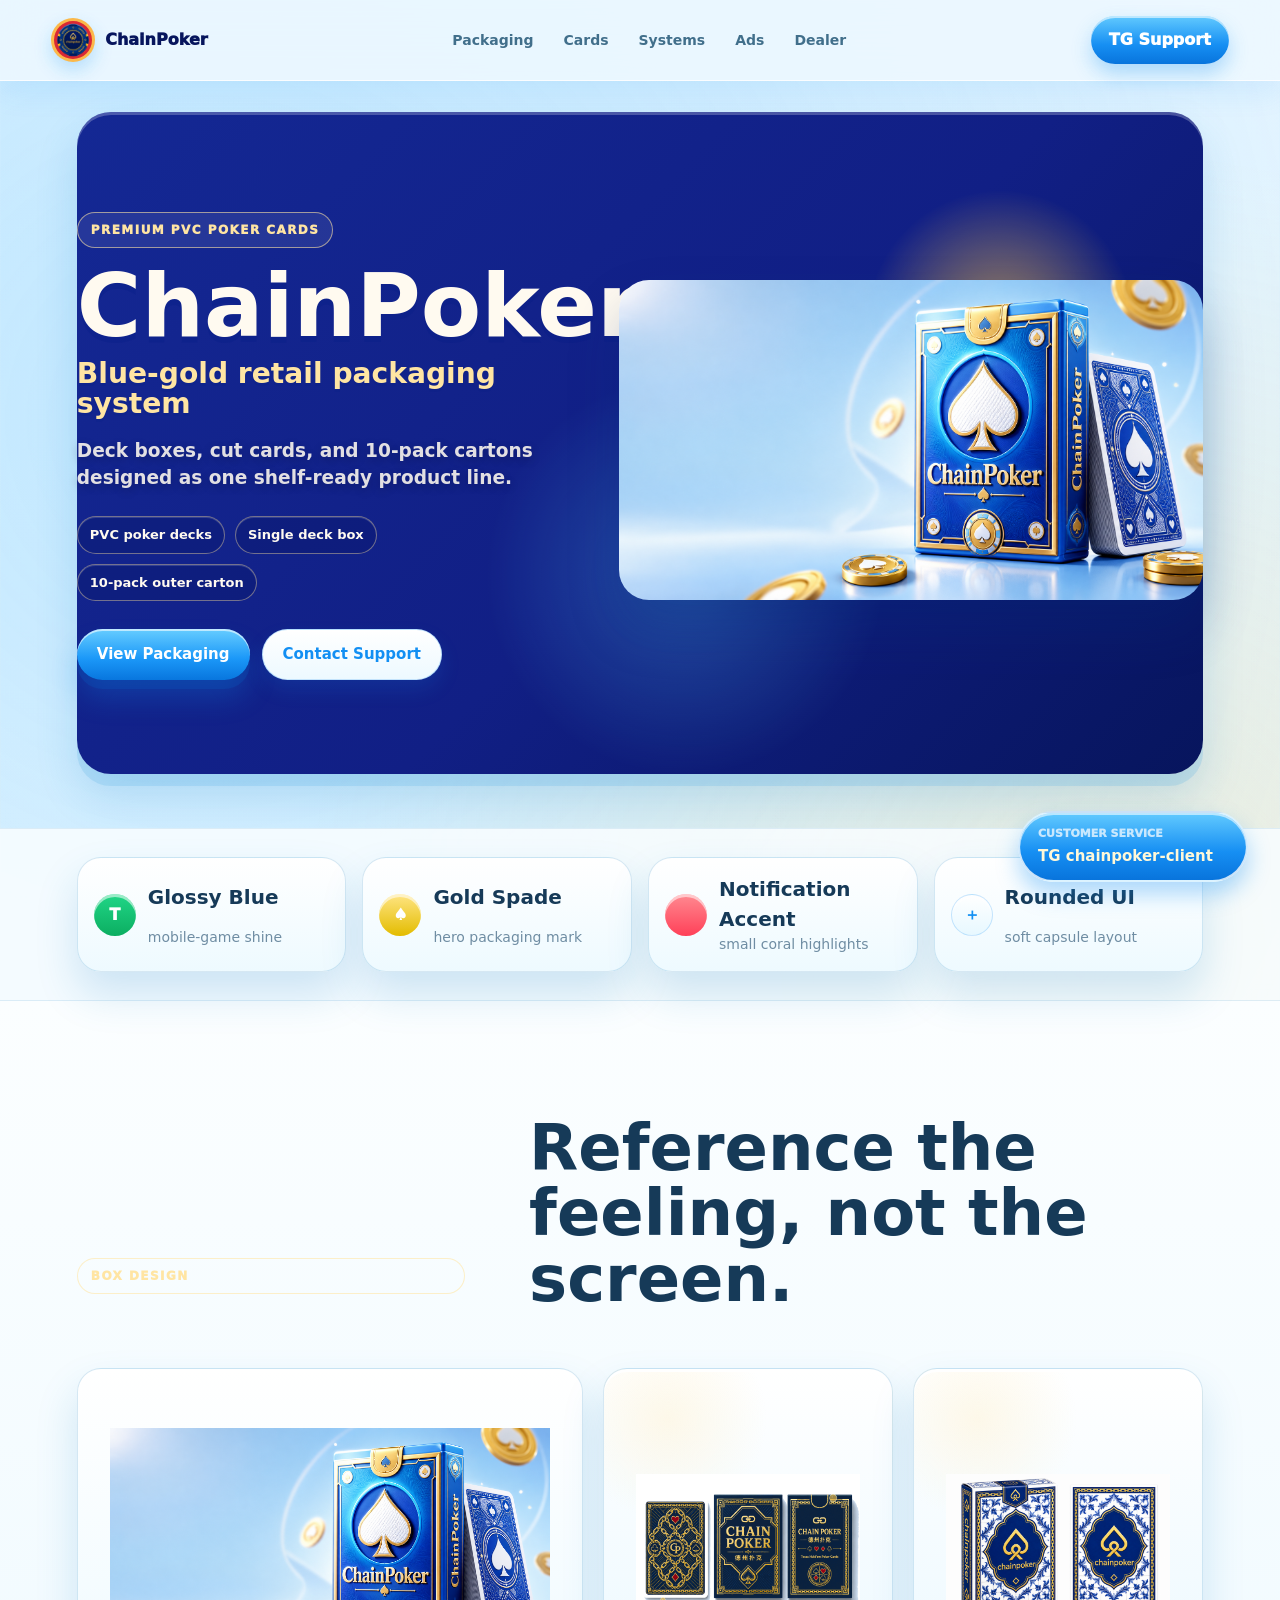
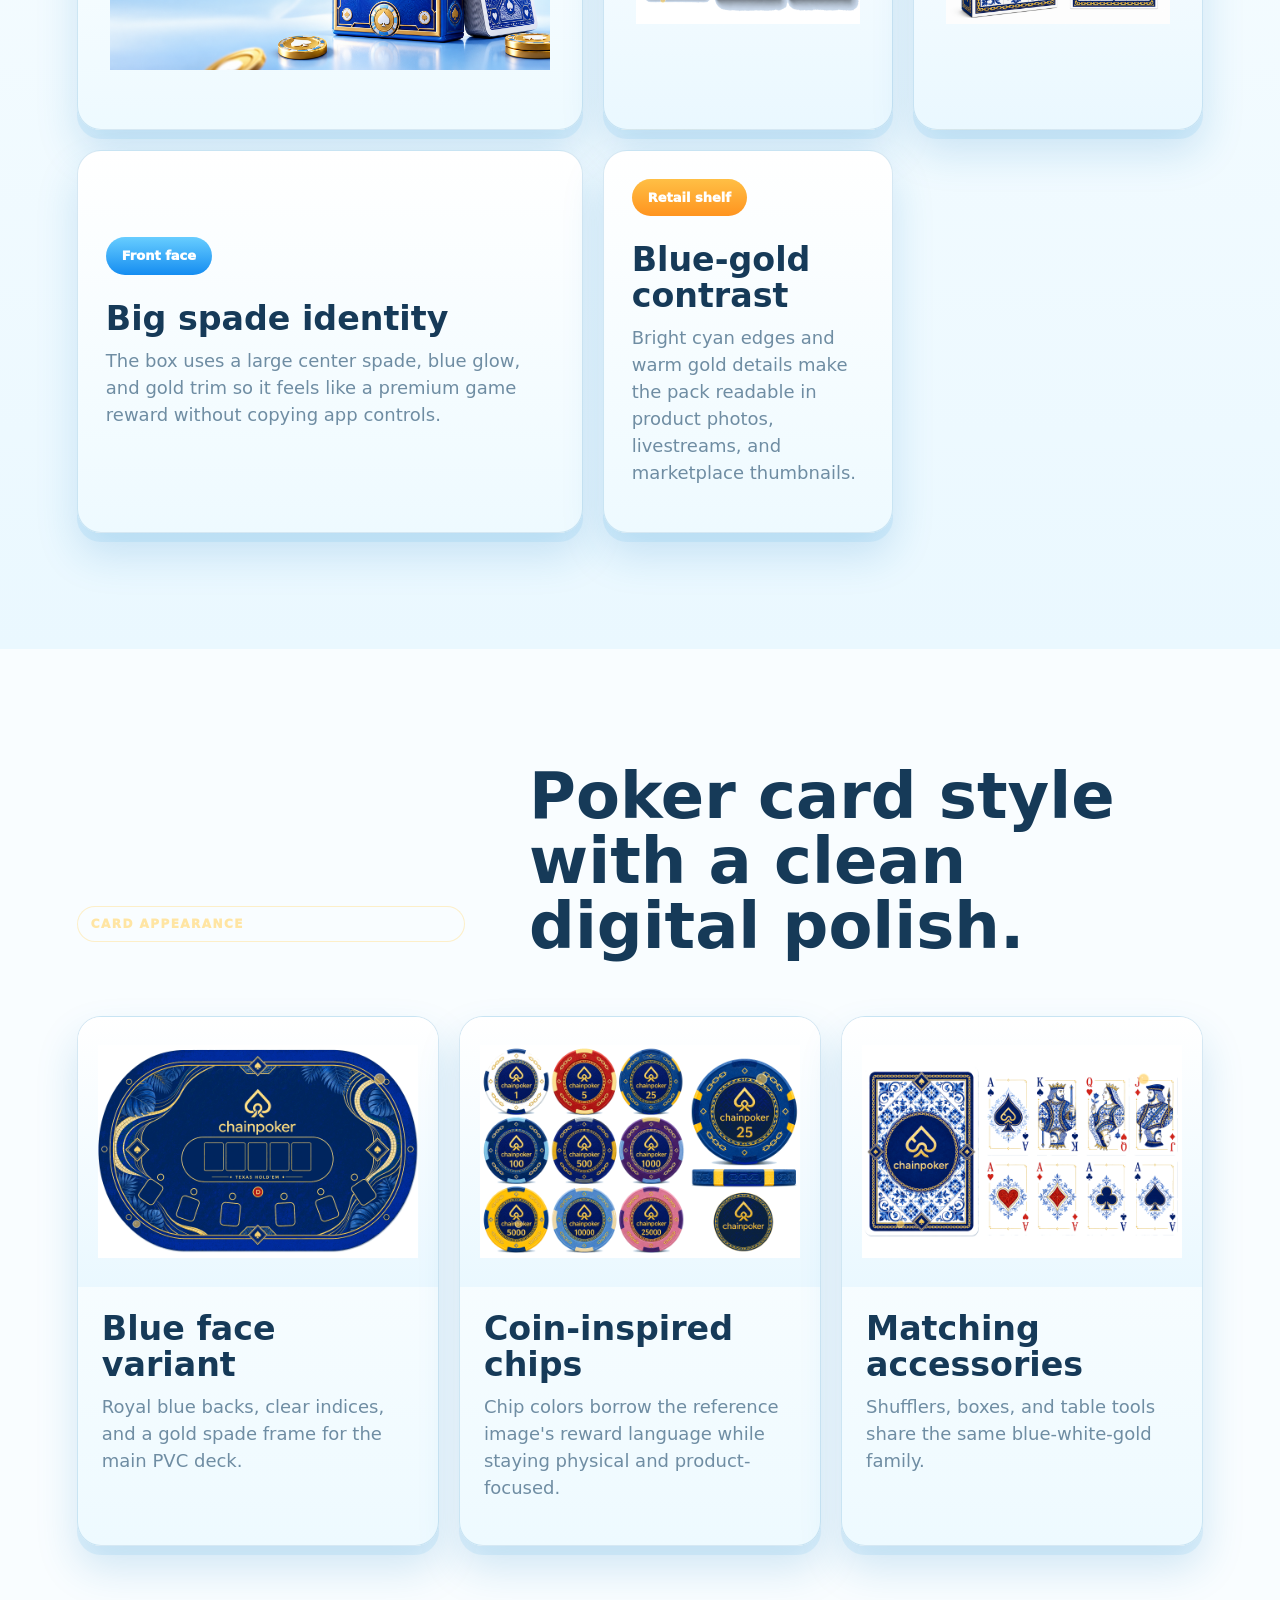
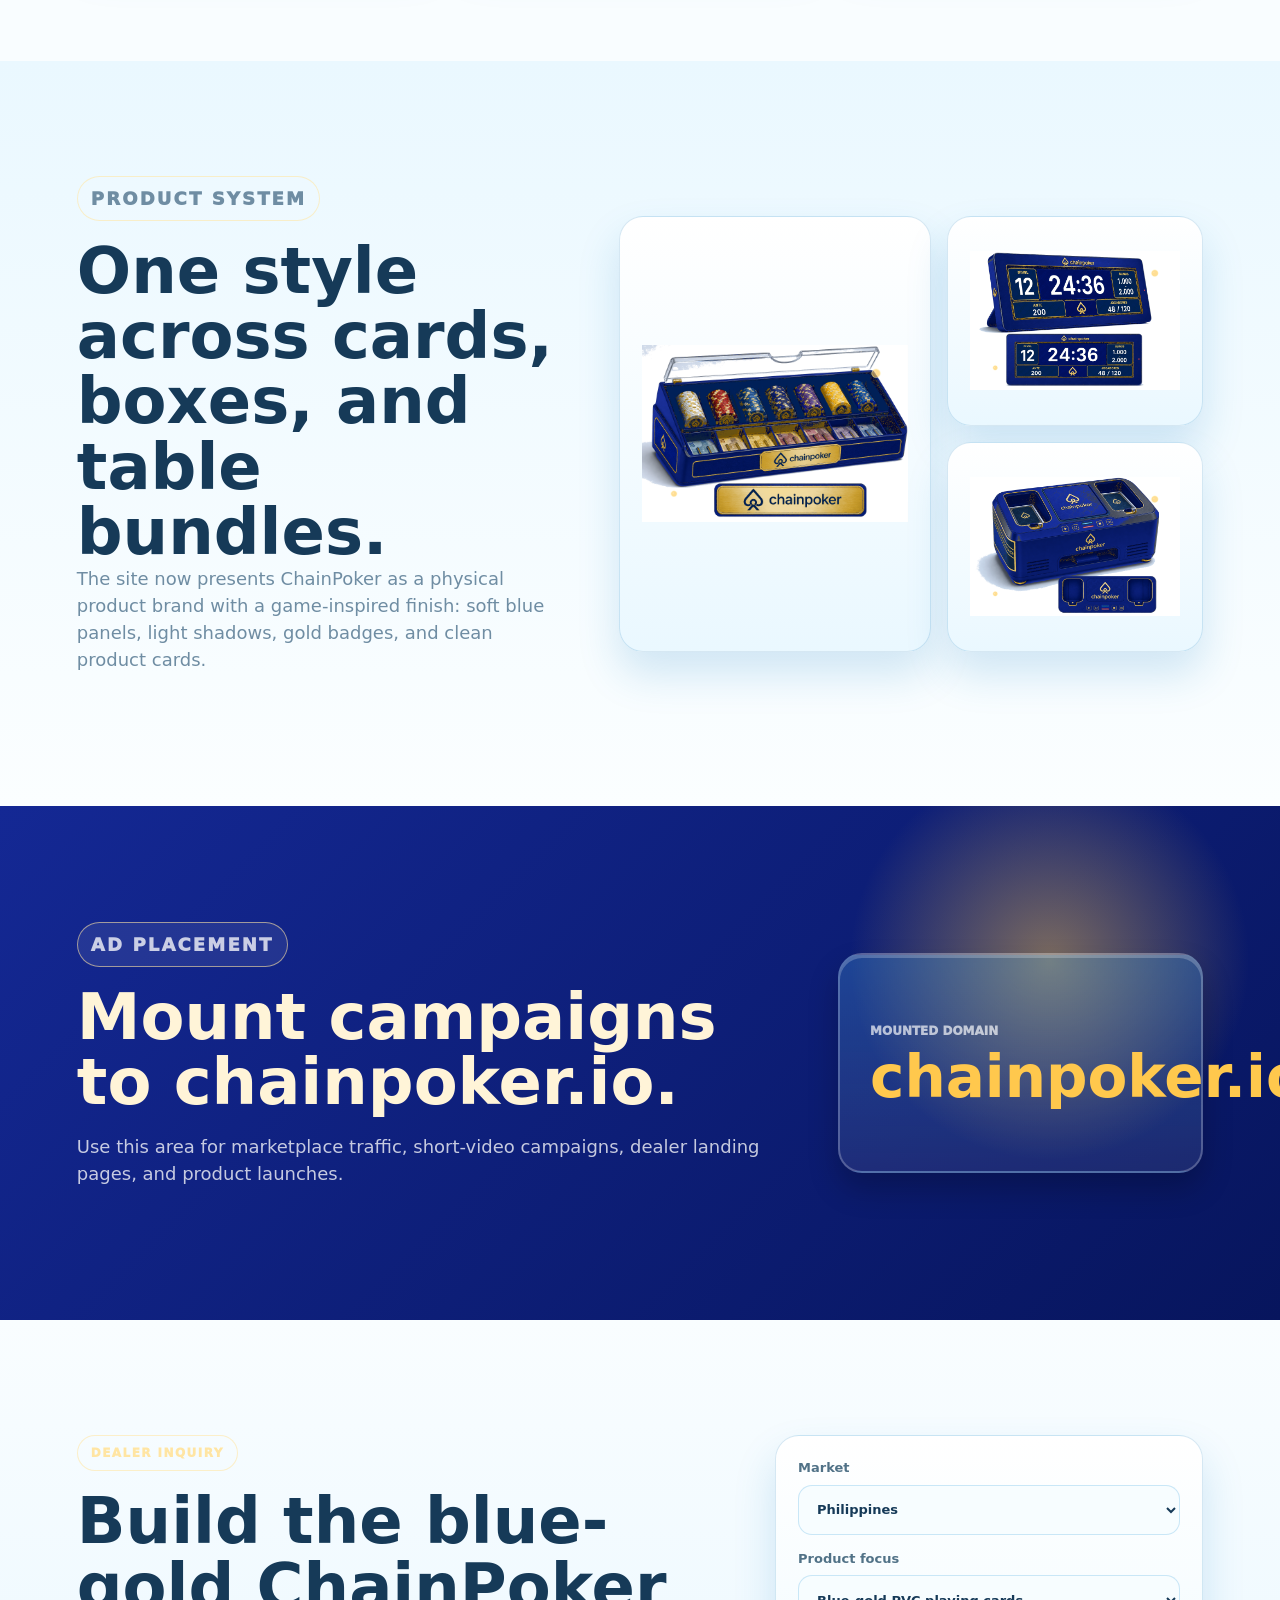
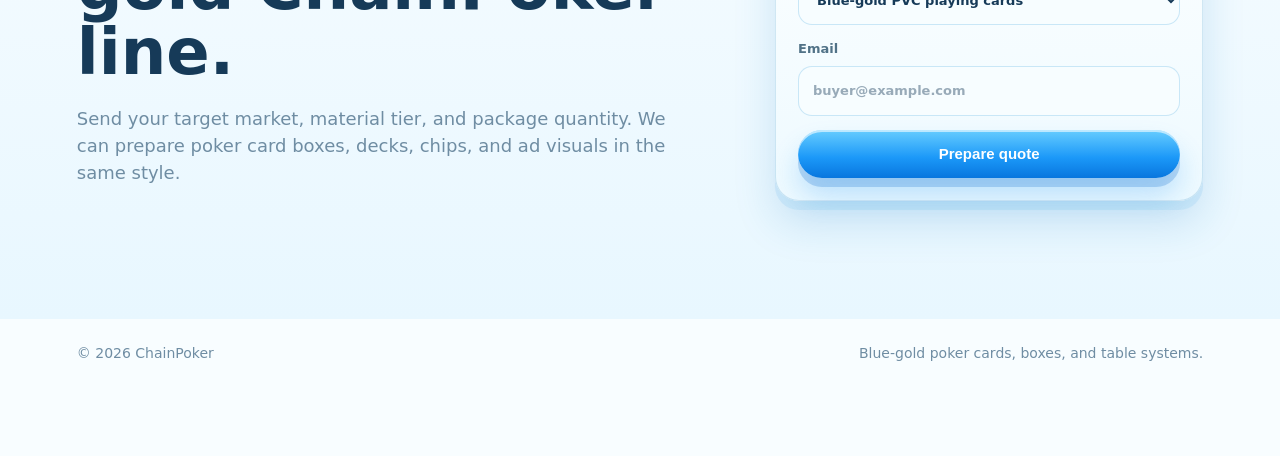
==== index.html @ 26dd603f "Polish hero and cut card styling" ====
<!doctype html>
<html lang="en">
  <head>
    <meta charset="utf-8" />
    <meta name="viewport" content="width=device-width, initial-scale=1" />
    <title>ChainPoker | Blue-Gold Poker Cards and Box Design</title>
    <meta
      name="description"
      content="ChainPoker designs blue-gold poker card packaging, PVC playing cards, chips, and retail-ready table accessories."
    />
    <link rel="icon" href="./favicon.ico?v=20260723-chip" sizes="any" />
    <link rel="icon" href="./assets/favicon.png?v=20260723-chip" type="image/png" />
    <link rel="apple-touch-icon" href="./assets/favicon.png?v=20260723-chip" />
    <link rel="stylesheet" href="./styles.css" />
  </head>
  <body>
    <header class="site-header" data-header>
      <a class="brand" href="#top" aria-label="ChainPoker home">
        <span class="brand-mark" aria-hidden="true"></span>
        <span>ChainPoker</span>
      </a>
      <nav class="nav-links" aria-label="Primary navigation">
        <a href="#packaging">Packaging</a>
        <a href="#cards">Cards</a>
        <a href="#systems">Systems</a>
        <a href="#ad-mount">Ads</a>
        <a href="#contact">Dealer</a>
      </nav>
      <a class="nav-action" href="https://t.me/chainpoker-client" target="_blank" rel="noopener noreferrer">TG Support</a>
    </header>

    <main id="top">
      <section class="hero" aria-labelledby="hero-title">
        <div class="hero-copy">
          <p class="eyebrow">Premium PVC poker cards</p>
          <h1 id="hero-title">
            <span>ChainPoker</span>
            <small>Blue-gold retail packaging system</small>
          </h1>
          <p class="hero-text">
            Deck boxes, cut cards, and 10-pack cartons designed as one shelf-ready product line.
          </p>
          <div class="hero-points" aria-label="Product highlights">
            <span>PVC poker decks</span>
            <span>Single deck box</span>
            <span>10-pack outer carton</span>
          </div>
          <div class="hero-actions">
            <a class="button primary" href="#packaging">View Packaging</a>
            <a class="button ghost" href="#contact">Contact Support</a>
          </div>
        </div>
        <div class="hero-visual">
          <img src="./assets/game-card-box.png" alt="ChainPoker blue and gold playing card box with matching cards" />
        </div>
      </section>

      <section class="signal-band" aria-label="Design cues">
        <div>
          <span class="signal-icon usdt">T</span>
          <strong>Glossy Blue</strong>
          <span>mobile-game shine</span>
        </div>
        <div>
          <span class="signal-icon spade">♠</span>
          <strong>Gold Spade</strong>
          <span>hero packaging mark</span>
        </div>
        <div>
          <span class="signal-icon coral"></span>
          <strong>Notification Accent</strong>
          <span>small coral highlights</span>
        </div>
        <div>
          <span class="signal-icon white">＋</span>
          <strong>Rounded UI</strong>
          <span>soft capsule layout</span>
        </div>
      </section>

      <section id="packaging" class="section packaging">
        <div class="section-heading">
          <p class="eyebrow">Box design</p>
          <h2>Reference the feeling, not the screen.</h2>
        </div>
        <div class="packaging-grid">
          <article class="packaging-card large">
            <img src="./assets/game-card-box.png" alt="ChainPoker redesigned playing card box" />
          </article>
          <article class="packaging-card image-card">
            <img src="./assets/outer-packaging-blue.png" alt="ChainPoker 10-pack outer packaging box set" />
          </article>
          <article class="packaging-card image-card">
            <img src="./assets/packaging-blue-set.png" alt="ChainPoker blue-gold retail deck box packaging" />
          </article>
          <article class="packaging-card">
            <span class="pill-label">Front face</span>
            <h3>Big spade identity</h3>
            <p>The box uses a large center spade, blue glow, and gold trim so it feels like a premium game reward without copying app controls.</p>
          </article>
          <article class="packaging-card">
            <span class="pill-label gold">Retail shelf</span>
            <h3>Blue-gold contrast</h3>
            <p>Bright cyan edges and warm gold details make the pack readable in product photos, livestreams, and marketplace thumbnails.</p>
          </article>
        </div>
      </section>

      <section id="cards" class="section cards">
        <div class="section-heading">
          <p class="eyebrow">Card appearance</p>
          <h2>Poker card style with a clean digital polish.</h2>
        </div>
        <div class="card-row">
          <article>
            <img src="./assets/blue-card-face.png" alt="Blue ChainPoker card face" />
            <h3>Blue face variant</h3>
            <p>Royal blue backs, clear indices, and a gold spade frame for the main PVC deck.</p>
          </article>
          <article>
            <img src="./assets/chips-color.png" alt="ChainPoker colored chips" />
            <h3>Coin-inspired chips</h3>
            <p>Chip colors borrow the reference image's reward language while staying physical and product-focused.</p>
          </article>
          <article>
            <img src="./assets/blue-shuffler.png" alt="Blue ChainPoker shuffler" />
            <h3>Matching accessories</h3>
            <p>Shufflers, boxes, and table tools share the same blue-white-gold family.</p>
          </article>
        </div>
      </section>

      <section id="systems" class="systems-band">
        <div class="system-copy">
          <p class="eyebrow">Product system</p>
          <h2>One style across cards, boxes, and table bundles.</h2>
          <p>
            The site now presents ChainPoker as a physical product brand with a game-inspired finish:
            soft blue panels, light shadows, gold badges, and clean product cards.
          </p>
        </div>
        <div class="system-gallery">
          <img src="./assets/full-set.png" alt="ChainPoker table accessory set" />
          <img src="./assets/score-display.png" alt="ChainPoker score display" />
          <img src="./assets/chip-case.png" alt="ChainPoker chip case" />
        </div>
      </section>

      <section id="ad-mount" class="ad-mount" aria-labelledby="ad-mount-title">
        <div>
          <p class="eyebrow">Ad placement</p>
          <h2 id="ad-mount-title">Mount campaigns to chainpoker.io.</h2>
          <p>Use this area for marketplace traffic, short-video campaigns, dealer landing pages, and product launches.</p>
        </div>
        <a class="ad-panel" href="https://chainpoker.io" target="_blank" rel="noopener noreferrer">
          <span>Mounted domain</span>
          <strong>chainpoker.io</strong>
        </a>
      </section>

      <section id="contact" class="contact-band">
        <div>
          <p class="eyebrow">Dealer inquiry</p>
          <h2>Build the blue-gold ChainPoker line.</h2>
          <p>
            Send your target market, material tier, and package quantity. We can prepare poker card boxes,
            decks, chips, and ad visuals in the same style.
          </p>
        </div>
        <form class="contact-form">
          <label>
            Market
            <select>
              <option>Philippines</option>
              <option>Vietnam</option>
              <option>Malaysia</option>
              <option>Thailand</option>
              <option>Brazil</option>
              <option>Mexico</option>
            </select>
          </label>
          <label>
            Product focus
            <select>
              <option>Blue-gold PVC playing cards</option>
              <option>Card box packaging</option>
              <option>Chip and table bundle</option>
              <option>Full OEM brand line</option>
            </select>
          </label>
          <label>
            Email
            <input type="email" placeholder="buyer@example.com" />
          </label>
          <button class="button primary" type="button">Prepare quote</button>
        </form>
      </section>
    </main>

    <footer class="site-footer">
      <span>© 2026 ChainPoker</span>
      <span>Blue-gold poker cards, boxes, and table systems.</span>
    </footer>

    <aside id="support" class="support-dock" aria-label="ChainPoker customer support">
      <a href="https://t.me/chainpoker-client" target="_blank" rel="noopener noreferrer">
        <span>Customer service</span>
        <strong>TG chainpoker-client</strong>
      </a>
    </aside>

    <script src="./script.js"></script>
  </body>
</html>
---- styles.css ----
:root {
  --ink: #163a58;
  --muted: #6f8da3;
  --paper: #eef8ff;
  --ice: #f9fdff;
  --panel: #ffffff;
  --sky: #43b9ff;
  --blue: #128ff3;
  --royal: #121f88;
  --navy: #07155d;
  --cyan: #a8f7ff;
  --gold: #ffc84d;
  --orange: #ff981f;
  --coral: #ff4759;
  --green: #14bf72;
  --line: rgba(32, 126, 190, 0.18);
  --shadow: 0 22px 42px rgba(26, 126, 196, 0.18);
  --radius: 24px;
}

* {
  box-sizing: border-box;
}

html {
  scroll-behavior: smooth;
}

body {
  margin: 0;
  color: var(--ink);
  background:
    radial-gradient(circle at 16% 8%, rgba(67, 185, 255, 0.26), transparent 28%),
    radial-gradient(circle at 86% 18%, rgba(255, 200, 77, 0.2), transparent 18%),
    linear-gradient(180deg, #e9f6ff 0%, #fbfeff 48%, #edf8ff 100%);
  font-family:
    Inter, ui-sans-serif, system-ui, -apple-system, BlinkMacSystemFont, "Segoe UI",
    sans-serif;
  line-height: 1.5;
  letter-spacing: 0;
}

img {
  display: block;
  max-width: 100%;
}

a {
  color: inherit;
  text-decoration: none;
}

.site-header {
  position: fixed;
  z-index: 30;
  inset: 0 0 auto;
  display: grid;
  grid-template-columns: auto 1fr auto;
  align-items: center;
  gap: 24px;
  padding: 16px clamp(16px, 4vw, 52px);
  color: var(--ink);
  background: rgba(238, 248, 255, 0.86);
  border-bottom: 1px solid rgba(255, 255, 255, 0.8);
  box-shadow: 0 10px 30px rgba(18, 143, 243, 0.1);
  backdrop-filter: blur(18px);
}

.site-header.is-scrolled {
  background: rgba(249, 253, 255, 0.94);
  box-shadow: 0 16px 42px rgba(18, 143, 243, 0.16);
}

.brand {
  display: inline-flex;
  align-items: center;
  gap: 10px;
  width: max-content;
  color: var(--navy);
  font-weight: 950;
}

.brand-mark {
  width: 44px;
  height: 44px;
  border: 3px solid rgba(255, 200, 77, 0.9);
  border-radius: 50%;
  background:
    url("./assets/chainpoker-trademark-round.png") center / cover no-repeat,
    #d92834;
  box-shadow: 0 8px 18px rgba(18, 143, 243, 0.24);
}

.nav-links {
  display: flex;
  justify-content: center;
  gap: clamp(16px, 2.5vw, 30px);
  color: #416f8b;
  font-size: 14px;
  font-weight: 850;
}

.nav-links a:hover {
  color: var(--blue);
}

.nav-action,
.button {
  display: inline-flex;
  min-height: 48px;
  align-items: center;
  justify-content: center;
  border: 0;
  border-radius: 999px;
  font-weight: 950;
}

.nav-action {
  justify-self: end;
  padding: 10px 18px;
  color: #fff;
  background: linear-gradient(180deg, #62caff, #168ff3 60%, #0874dc);
  box-shadow:
    inset 0 2px 0 rgba(255, 255, 255, 0.58),
    0 10px 20px rgba(18, 143, 243, 0.3);
}

.hero {
  position: relative;
  display: grid;
  grid-template-columns: minmax(340px, 0.9fr) minmax(420px, 1.1fr);
  gap: clamp(34px, 5vw, 78px);
  align-items: center;
  min-height: 92vh;
  padding: 126px clamp(20px, 6vw, 82px) 74px;
  overflow: hidden;
}

.hero::before {
  content: "";
  position: absolute;
  inset: 112px clamp(20px, 6vw, 82px) 54px;
  border-radius: 34px;
  background:
    radial-gradient(circle at 82% 32%, rgba(255, 200, 77, 0.62), transparent 13%),
    radial-gradient(circle at 54% 70%, rgba(87, 205, 255, 0.28), transparent 26%),
    linear-gradient(135deg, #142894, #111f85 55%, #07155d);
  box-shadow:
    inset 0 3px 0 rgba(255, 255, 255, 0.24),
    0 12px 0 rgba(75, 168, 224, 0.2),
    var(--shadow);
}

.hero-copy,
.hero-visual {
  position: relative;
  z-index: 1;
}

.hero-copy {
  max-width: 540px;
  padding: clamp(30px, 5vw, 54px) 0 clamp(24px, 4vw, 42px);
}

.eyebrow {
  display: inline-flex;
  margin: 0 0 18px;
  padding: 8px 13px;
  border: 1px solid rgba(255, 229, 163, 0.58);
  border-radius: 999px;
  color: #ffe5a3;
  background: rgba(255, 255, 255, 0.08);
  font-size: 12px;
  font-weight: 950;
  letter-spacing: 0.12em;
  text-transform: uppercase;
}

h1,
h2,
h3,
p {
  margin-top: 0;
}

h1 {
  display: grid;
  gap: 12px;
  margin-bottom: 20px;
  color: #fffaf0;
  font-size: clamp(54px, 7vw, 88px);
  line-height: 0.92;
  letter-spacing: 0;
  text-shadow: 0 6px 0 rgba(0, 28, 130, 0.22);
}

h1 span,
h1 small {
  display: block;
}

h1 small {
  max-width: 430px;
  color: #ffe5a3;
  font-size: clamp(22px, 2.2vw, 31px);
  font-weight: 900;
  line-height: 1.05;
  text-shadow: 0 3px 0 rgba(0, 28, 130, 0.16);
}

h2 {
  max-width: 850px;
  margin-bottom: 0;
  color: var(--ink);
  font-size: clamp(34px, 5vw, 64px);
  line-height: 1.02;
}

h3 {
  margin-bottom: 10px;
  color: var(--ink);
  font-size: clamp(22px, 2.6vw, 34px);
  line-height: 1.08;
}

.hero-text {
  max-width: 470px;
  margin-bottom: 0;
  color: rgba(255, 250, 240, 0.88);
  font-size: clamp(17px, 1.45vw, 20px);
  font-weight: 720;
  line-height: 1.45;
  text-shadow: 0 3px 10px rgba(0, 0, 0, 0.22);
}

.hero-points {
  display: flex;
  flex-wrap: wrap;
  gap: 10px;
  max-width: 480px;
  margin-top: 24px;
}

.hero-points span {
  padding: 8px 12px;
  border: 1px solid rgba(255, 229, 163, 0.42);
  border-radius: 999px;
  color: #fffaf0;
  background: rgba(7, 21, 93, 0.28);
  font-size: 13px;
  font-weight: 850;
  box-shadow: inset 0 1px 0 rgba(255, 255, 255, 0.16);
}

.hero-actions {
  display: flex;
  flex-wrap: wrap;
  gap: 12px;
  margin-top: 28px;
}

.button {
  min-width: 156px;
  padding: 13px 20px;
  font-size: 15px;
  font-weight: 900;
  text-align: center;
  cursor: pointer;
}

.button.primary {
  color: #fff;
  background: linear-gradient(180deg, #67cdff, #1b98f8 58%, #0876de);
  box-shadow:
    inset 0 2px 0 rgba(255, 255, 255, 0.58),
    0 9px 0 rgba(6, 102, 198, 0.22),
    0 18px 28px rgba(18, 143, 243, 0.24);
}

.button.ghost {
  color: var(--blue);
  background: linear-gradient(180deg, #fff, #edf9ff);
  border: 1px solid rgba(18, 143, 243, 0.25);
  box-shadow:
    inset 0 2px 0 #fff,
    0 10px 20px rgba(18, 143, 243, 0.14);
}

.hero-visual img {
  width: min(600px, 100%);
  margin-left: auto;
  border-radius: 30px;
  box-shadow: 0 28px 52px rgba(0, 47, 123, 0.24);
}

.signal-band {
  display: grid;
  grid-template-columns: repeat(4, 1fr);
  gap: 16px;
  padding: 28px clamp(20px, 6vw, 82px);
  background: rgba(249, 253, 255, 0.88);
  border-block: 1px solid rgba(32, 126, 190, 0.12);
}

.signal-band div {
  display: grid;
  grid-template-columns: auto 1fr;
  column-gap: 12px;
  align-items: center;
  min-height: 84px;
  padding: 16px;
  border: 1px solid var(--line);
  border-radius: var(--radius);
  background: linear-gradient(180deg, #fff, #eefaff);
  box-shadow: var(--shadow);
}

.signal-band strong {
  color: var(--ink);
  font-size: 20px;
}

.signal-band span:last-child {
  grid-column: 2;
  color: var(--muted);
  font-size: 14px;
}

.signal-icon {
  display: inline-grid;
  grid-row: span 2;
  width: 42px;
  height: 42px;
  place-items: center;
  border-radius: 50%;
  color: #fff;
  font-weight: 950;
  box-shadow: inset 0 3px 0 rgba(255, 255, 255, 0.55);
}

.signal-icon.usdt {
  background: linear-gradient(180deg, #21d687, #0cae61);
}

.signal-icon.spade {
  background: linear-gradient(180deg, #ffe584, #e3bc00);
}

.signal-icon.coral {
  background: linear-gradient(180deg, #ff8a91, #ff4058);
}

.signal-icon.white {
  color: var(--blue);
  background: linear-gradient(180deg, #fff, #e7f8ff);
  border: 1px solid rgba(18, 143, 243, 0.22);
}

.section,
.systems-band,
.ad-mount,
.contact-band {
  padding: clamp(72px, 9vw, 120px) clamp(20px, 6vw, 82px);
}

.section-heading {
  display: grid;
  grid-template-columns: minmax(0, 0.72fr) minmax(0, 1.25fr);
  gap: clamp(22px, 5vw, 72px);
  align-items: end;
  margin-bottom: clamp(30px, 5vw, 56px);
}

.packaging {
  background: linear-gradient(180deg, #fbfeff, #eaf8ff);
}

.packaging-grid {
  display: grid;
  grid-template-columns: minmax(0, 1.22fr) repeat(2, minmax(0, 0.7fr));
  gap: 20px;
}

.packaging-card,
.card-row article,
.contact-form {
  border: 1px solid var(--line);
  border-radius: var(--radius);
  background: linear-gradient(180deg, #fff, #eefaff);
  box-shadow:
    inset 0 3px 0 #fff,
    0 9px 0 rgba(75, 168, 224, 0.12),
    var(--shadow);
}

.packaging-card {
  display: grid;
  align-content: center;
  min-height: 290px;
  padding: 28px;
}

.packaging-card.large {
  padding: 0;
  overflow: hidden;
}

.packaging-card.large img,
.packaging-card.image-card img {
  width: 100%;
  height: 100%;
  min-height: 360px;
  object-fit: contain;
  padding: clamp(16px, 3vw, 32px);
}

.packaging-card.image-card {
  min-height: 320px;
  padding: 0;
  overflow: hidden;
  background:
    radial-gradient(circle at 22% 14%, rgba(255, 229, 163, 0.24), transparent 26%),
    linear-gradient(180deg, #fff, #eaf8ff);
}

.packaging-card p,
.card-row p,
.system-copy p,
.ad-mount p,
.contact-band p:not(.eyebrow) {
  color: var(--muted);
  font-size: 18px;
}

.pill-label {
  width: max-content;
  margin-bottom: 26px;
  padding: 9px 16px;
  border-radius: 999px;
  color: #fff;
  background: linear-gradient(180deg, #67cdff, #158df1);
  font-size: 13px;
  font-weight: 950;
}

.pill-label.gold {
  background: linear-gradient(180deg, #ffbf45, #ff941f);
}

.cards {
  background: #f9fdff;
}

.card-row {
  display: grid;
  grid-template-columns: repeat(3, minmax(0, 1fr));
  gap: 20px;
}

.card-row article {
  overflow: hidden;
}

.card-row img {
  width: 100%;
  aspect-ratio: 4 / 3;
  object-fit: contain;
  padding: clamp(12px, 2vw, 20px);
  background: linear-gradient(180deg, #fff, #eaf8ff);
}

.card-row h3,
.card-row p {
  padding-inline: 24px;
}

.card-row h3 {
  padding-top: 24px;
}

.card-row p {
  padding-bottom: 26px;
}

.systems-band {
  display: grid;
  grid-template-columns: minmax(0, 0.9fr) minmax(0, 1.1fr);
  gap: clamp(28px, 5vw, 70px);
  align-items: center;
  background: linear-gradient(180deg, #eaf8ff, #fbfeff);
}

.system-gallery {
  display: grid;
  grid-template-columns: 1.1fr 0.9fr;
  gap: 16px;
}

.system-gallery img {
  width: 100%;
  height: 100%;
  min-height: 210px;
  object-fit: contain;
  padding: clamp(12px, 2vw, 22px);
  border: 1px solid var(--line);
  border-radius: var(--radius);
  background: linear-gradient(180deg, #fff, #eaf8ff);
  box-shadow: var(--shadow);
}

.system-gallery img:first-child {
  grid-row: span 2;
}

.ad-mount {
  display: grid;
  grid-template-columns: minmax(0, 1.05fr) minmax(310px, 0.55fr);
  gap: clamp(24px, 5vw, 72px);
  align-items: center;
  color: #fff;
  background:
    radial-gradient(circle at 82% 30%, rgba(255, 200, 77, 0.46), transparent 18%),
    linear-gradient(135deg, #142894, #07155d);
}

.ad-mount h2 {
  color: #fff4d8;
  margin-bottom: 18px;
}

.ad-mount p {
  color: rgba(255, 255, 255, 0.76);
}

.ad-panel {
  display: grid;
  min-height: 220px;
  align-content: center;
  gap: 10px;
  padding: 30px;
  border: 2px solid rgba(255, 255, 255, 0.24);
  border-radius: var(--radius);
  color: #fff;
  background: linear-gradient(180deg, rgba(85, 196, 255, 0.24), rgba(255, 255, 255, 0.08));
  box-shadow:
    inset 0 3px 0 rgba(255, 255, 255, 0.22),
    0 16px 30px rgba(0, 0, 0, 0.22);
}

.ad-panel:hover {
  border-color: rgba(255, 200, 77, 0.82);
}

.ad-panel span {
  color: rgba(255, 255, 255, 0.68);
  font-size: 12px;
  font-weight: 950;
  text-transform: uppercase;
}

.ad-panel strong {
  color: var(--gold);
  font-size: clamp(34px, 5vw, 58px);
  line-height: 0.96;
}

.contact-band {
  display: grid;
  grid-template-columns: minmax(0, 0.9fr) minmax(320px, 0.62fr);
  gap: clamp(28px, 6vw, 90px);
  color: var(--ink);
  background: linear-gradient(180deg, #f9fdff, #e8f7ff);
}

.contact-band h2 {
  margin-bottom: 20px;
}

.contact-form {
  display: grid;
  gap: 14px;
  align-self: start;
  padding: 22px;
}

.contact-form label {
  display: grid;
  gap: 7px;
  color: #517287;
  font-size: 13px;
  font-weight: 900;
}

select,
input {
  width: 100%;
  min-height: 50px;
  padding: 12px 14px;
  border: 1px solid rgba(72, 166, 222, 0.26);
  border-radius: 14px;
  color: var(--ink);
  background: #f7fdff;
  font: inherit;
}

input::placeholder {
  color: rgba(36, 69, 97, 0.45);
}

.site-footer {
  display: flex;
  justify-content: space-between;
  gap: 20px;
  padding: 24px clamp(20px, 6vw, 82px) 92px;
  color: var(--muted);
  background: #f8fdff;
  font-size: 14px;
}

.support-dock {
  position: fixed;
  z-index: 40;
  right: clamp(16px, 3vw, 32px);
  bottom: 18px;
}

.support-dock a {
  display: grid;
  gap: 2px;
  min-width: 230px;
  padding: 13px 18px;
  border: 2px solid rgba(255, 255, 255, 0.78);
  border-radius: 999px;
  color: #fff;
  background: linear-gradient(180deg, #62caff, #168ff3 58%, #0874dc);
  box-shadow:
    inset 0 2px 0 rgba(255, 255, 255, 0.56),
    0 12px 22px rgba(18, 143, 243, 0.34);
}

.support-dock span {
  color: rgba(255, 255, 255, 0.72);
  font-size: 11px;
  font-weight: 950;
  text-transform: uppercase;
}

.support-dock strong {
  color: #fff8d8;
  font-size: 15px;
}

@media (max-width: 980px) {
  .site-header {
    grid-template-columns: 1fr auto;
  }

  .nav-links {
    display: none;
  }

  .hero,
  .signal-band,
  .section-heading,
  .packaging-grid,
  .card-row,
  .systems-band,
  .ad-mount,
  .contact-band {
    grid-template-columns: 1fr;
  }

  .hero {
    min-height: auto;
    gap: 24px;
  }

  .hero-copy {
    max-width: 640px;
  }

  .hero::before {
    inset: 94px 16px 28px;
  }

  .packaging-card.large img {
    min-height: 320px;
  }

  .system-gallery {
    grid-template-columns: 1fr;
  }

  .system-gallery img:first-child {
    grid-row: auto;
  }
}

@media (max-width: 600px) {
  .site-header {
    padding: 12px 14px;
  }

  .brand-mark {
    width: 38px;
    height: 38px;
  }

  .nav-action {
    min-height: 42px;
    padding: 9px 13px;
    font-size: 13px;
  }

  .hero {
    padding: 92px 16px 38px;
  }

  .hero::before {
    border-radius: 24px;
  }

  h1 {
    font-size: clamp(42px, 15vw, 60px);
  }

  h1 small {
    font-size: 21px;
  }

  .hero-points {
    gap: 8px;
  }

  .hero-points span {
    width: 100%;
    text-align: center;
  }

  .hero-actions {
    flex-direction: column;
  }

  .button {
    width: 100%;
  }

  .signal-band,
  .section,
  .systems-band,
  .ad-mount,
  .contact-band {
    padding-inline: 16px;
  }

  .signal-band {
    gap: 12px;
  }

  .packaging-card,
  .contact-form {
    padding: 20px;
  }

  .site-footer {
    flex-direction: column;
  }

  .support-dock {
    right: 12px;
    bottom: 12px;
    left: 12px;
  }

  .support-dock a {
    min-width: 0;
    justify-items: center;
  }
}
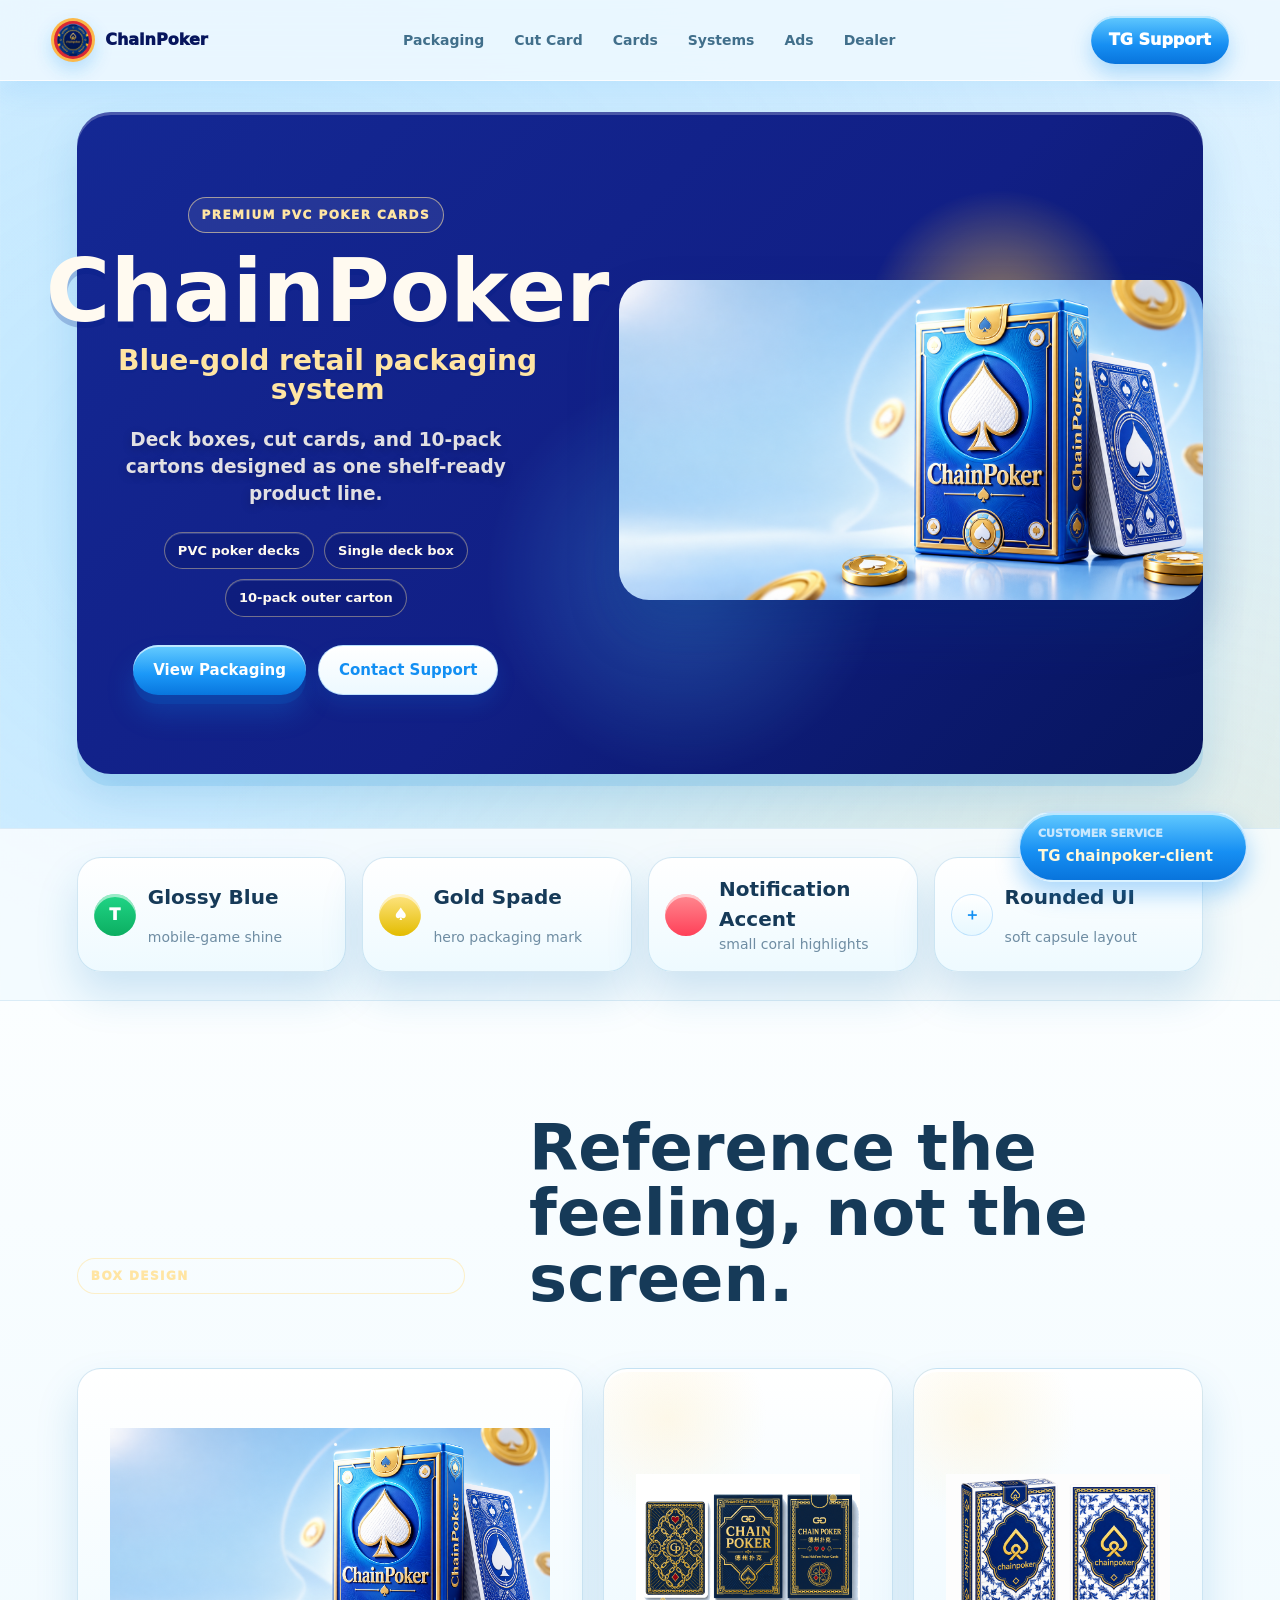
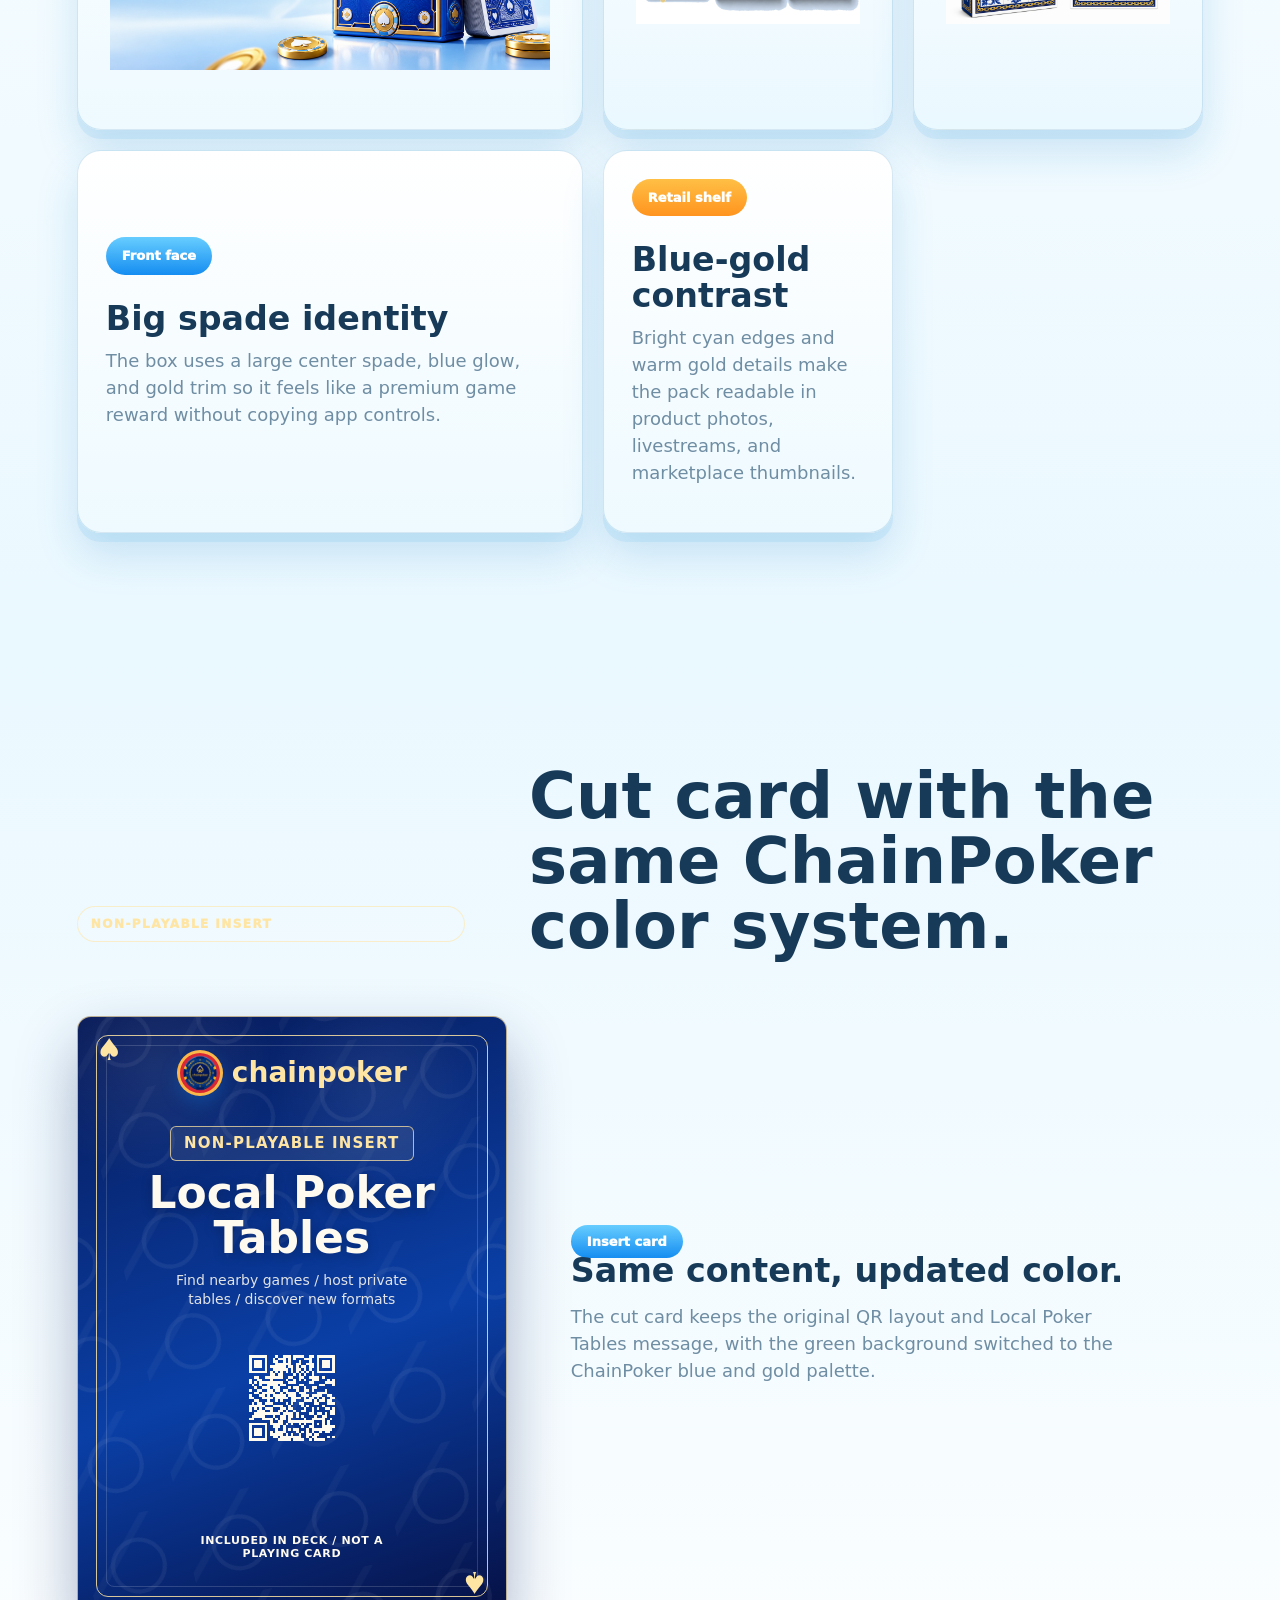
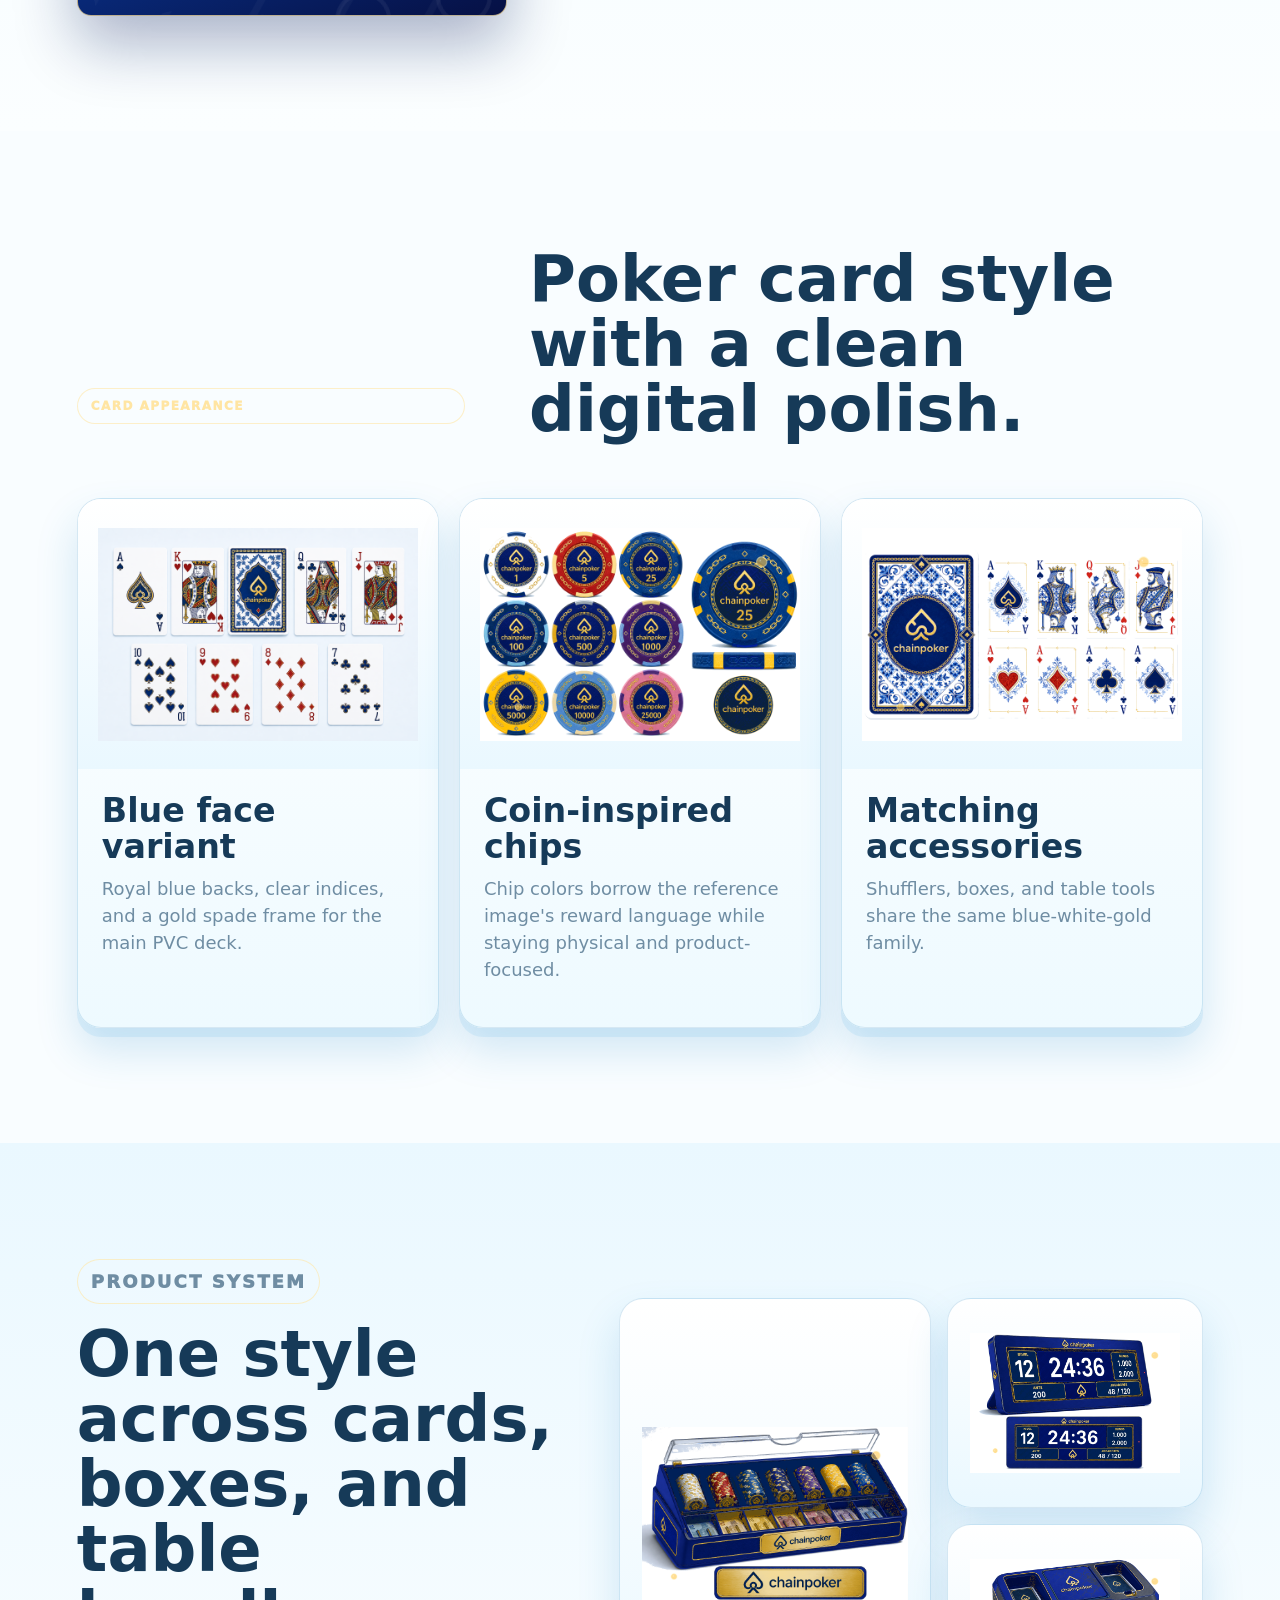
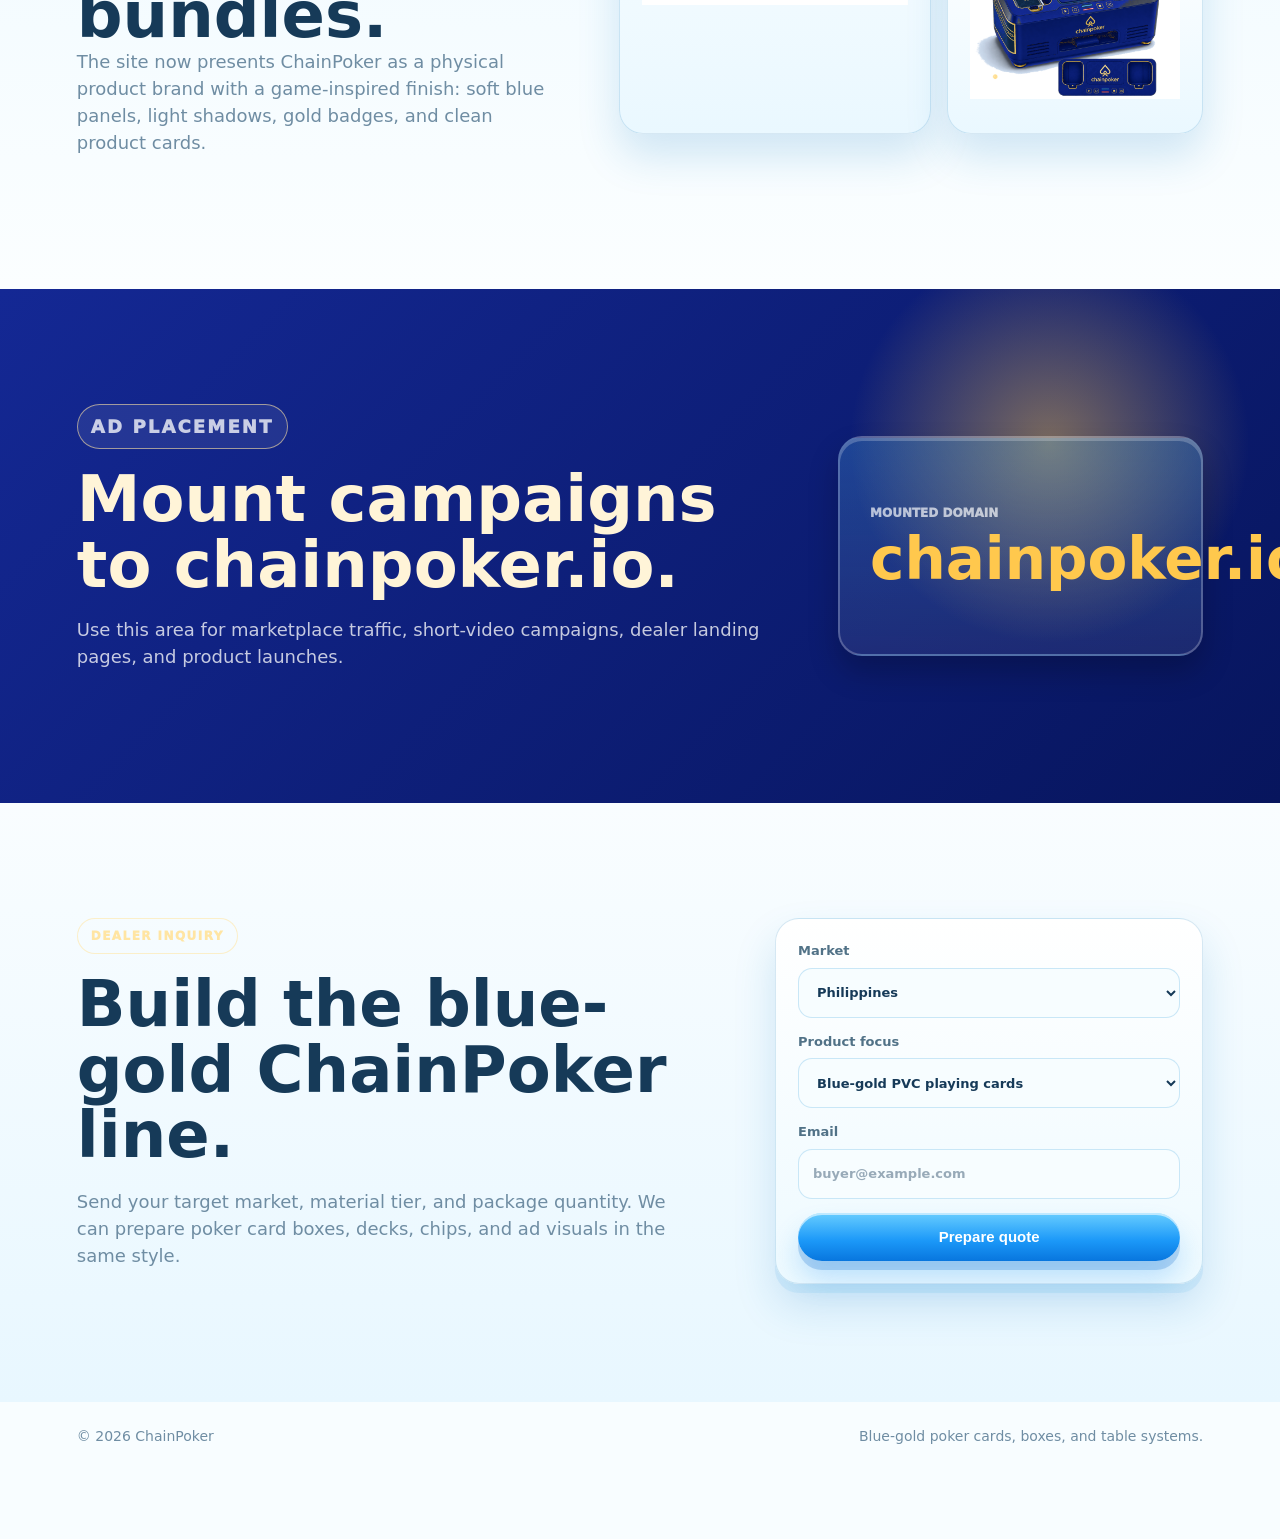
==== commit 850df589: "Refine ChainPoker product visuals" ====
--- a/index.html
+++ b/index.html
@@ -21,6 +21,7 @@
       </a>
       <nav class="nav-links" aria-label="Primary navigation">
         <a href="#packaging">Packaging</a>
+        <a href="#cut-card">Cut Card</a>
         <a href="#cards">Cards</a>
         <a href="#systems">Systems</a>
         <a href="#ad-mount">Ads</a>
@@ -103,6 +104,41 @@
             <h3>Blue-gold contrast</h3>
             <p>Bright cyan edges and warm gold details make the pack readable in product photos, livestreams, and marketplace thumbnails.</p>
           </article>
+        </div>
+      </section>
+
+      <section id="cut-card" class="section cut-card-section">
+        <div class="section-heading">
+          <p class="eyebrow">Non-playable insert</p>
+          <h2>Cut card with the same ChainPoker color system.</h2>
+        </div>
+        <div class="cut-card-layout">
+          <article class="cut-card-preview" aria-label="ChainPoker cut card preview">
+            <span class="cut-corner top-left">&spades;</span>
+            <span class="cut-corner bottom-right">&spades;</span>
+            <span class="cut-pattern" aria-hidden="true"></span>
+            <div class="cut-brand">
+              <span class="brand-mark" aria-hidden="true"></span>
+              <strong>chainpoker</strong>
+            </div>
+            <div class="cut-message">
+              <span>Non-playable insert</span>
+              <h3>Local Poker Tables</h3>
+              <p>Find nearby games / host private tables / discover new formats</p>
+            </div>
+            <div class="cut-qr">
+              <img src="./assets/chainpoker-io-qr-white.png" alt="chainpoker.io QR code" />
+            </div>
+            <div class="cut-footer">Included in deck / not a playing card</div>
+          </article>
+          <div class="cut-card-copy">
+            <span class="pill-label">Insert card</span>
+            <h3>Same content, updated color.</h3>
+            <p>
+              The cut card keeps the original QR layout and Local Poker Tables message, with the green background
+              switched to the ChainPoker blue and gold palette.
+            </p>
+          </div>
         </div>
       </section>
 
--- a/styles.css
+++ b/styles.css
@@ -160,6 +160,8 @@
 .hero-copy {
   max-width: 540px;
   padding: clamp(30px, 5vw, 54px) 0 clamp(24px, 4vw, 42px);
+  text-align: center;
+  justify-self: center;
 }
 
 .eyebrow {
@@ -185,8 +187,8 @@
 
 h1 {
   display: grid;
-  gap: 12px;
-  margin-bottom: 20px;
+  gap: 14px;
+  margin-bottom: 22px;
   color: #fffaf0;
   font-size: clamp(54px, 7vw, 88px);
   line-height: 0.92;
@@ -200,7 +202,8 @@
 }
 
 h1 small {
-  max-width: 430px;
+  max-width: 460px;
+  margin: 0 auto;
   color: #ffe5a3;
   font-size: clamp(22px, 2.2vw, 31px);
   font-weight: 900;
@@ -224,7 +227,8 @@
 }
 
 .hero-text {
-  max-width: 470px;
+  max-width: 440px;
+  margin-inline: auto;
   margin-bottom: 0;
   color: rgba(255, 250, 240, 0.88);
   font-size: clamp(17px, 1.45vw, 20px);
@@ -234,15 +238,17 @@
 }
 
 .hero-points {
+  justify-content: center;
   display: flex;
   flex-wrap: wrap;
   gap: 10px;
   max-width: 480px;
-  margin-top: 24px;
+  margin: 24px auto 0;
 }
 
 .hero-points span {
-  padding: 8px 12px;
+  min-width: 138px;
+  padding: 8px 13px;
   border: 1px solid rgba(255, 229, 163, 0.42);
   border-radius: 999px;
   color: #fffaf0;
@@ -253,6 +259,7 @@
 }
 
 .hero-actions {
+  justify-content: center;
   display: flex;
   flex-wrap: wrap;
   gap: 12px;
@@ -260,7 +267,7 @@
 }
 
 .button {
-  min-width: 156px;
+  min-width: 168px;
   padding: 13px 20px;
   font-size: 15px;
   font-weight: 900;
@@ -445,6 +452,195 @@
 
 .pill-label.gold {
   background: linear-gradient(180deg, #ffbf45, #ff941f);
+}
+
+.cut-card-section {
+  background: linear-gradient(180deg, #eaf8ff, #fbfeff);
+}
+
+.cut-card-layout {
+  display: grid;
+  grid-template-columns: minmax(280px, 430px) minmax(260px, 1fr);
+  gap: clamp(28px, 5vw, 70px);
+  align-items: center;
+}
+
+.cut-card-preview {
+  position: relative;
+  aspect-ratio: 63 / 88;
+  overflow: hidden;
+  border: 1px solid rgba(255, 229, 163, 0.72);
+  border-radius: 14px;
+  color: #fffaf0;
+  background:
+    radial-gradient(circle at 18% 8%, rgba(255, 255, 255, 0.08), transparent 18%),
+    radial-gradient(circle at 70% 12%, rgba(255, 255, 255, 0.07), transparent 18%),
+    linear-gradient(160deg, #071a58, #0a3fa6 56%, #061044);
+  box-shadow: 0 28px 62px rgba(7, 26, 88, 0.32);
+  padding: clamp(22px, 6%, 32px);
+}
+
+.cut-card-preview::before,
+.cut-card-preview::after {
+  content: "";
+  position: absolute;
+  pointer-events: none;
+}
+
+.cut-card-preview::before {
+  inset: 18px;
+  border: 1px solid rgba(255, 229, 163, 0.84);
+  border-radius: 12px;
+}
+
+.cut-card-preview::after {
+  inset: 28px;
+  border: 1px solid rgba(255, 255, 255, 0.16);
+  border-radius: 8px;
+}
+
+.cut-pattern {
+  position: absolute;
+  inset: 0;
+  opacity: 0.18;
+  background-image:
+    linear-gradient(132deg, transparent 0 32%, rgba(255, 255, 255, 0.2) 33% 37%, transparent 38%),
+    radial-gradient(ellipse at 50% 50%, transparent 0 32%, rgba(255, 255, 255, 0.32) 33% 38%, transparent 39%);
+  background-size: 86px 86px;
+  transform: rotate(-13deg) scale(1.2);
+}
+
+.cut-corner {
+  position: absolute;
+  z-index: 3;
+  color: #ffe5a3;
+  font-size: 30px;
+  line-height: 1;
+}
+
+.cut-corner.top-left {
+  top: 18px;
+  left: 18px;
+}
+
+.cut-corner.bottom-right {
+  right: 18px;
+  bottom: 18px;
+  transform: rotate(180deg);
+}
+
+.cut-brand,
+.cut-message,
+.cut-qr,
+.cut-footer {
+  position: relative;
+  z-index: 2;
+}
+
+.cut-brand {
+  display: flex;
+  justify-content: center;
+  align-items: center;
+  gap: 9px;
+  margin-top: 8px;
+  color: #ffe5a3;
+  font-size: clamp(20px, 3vw, 28px);
+  font-weight: 850;
+  text-transform: lowercase;
+}
+
+.cut-brand .brand-mark {
+  width: 46px;
+  height: 46px;
+}
+
+.cut-message {
+  margin-top: clamp(26px, 8%, 42px);
+  text-align: center;
+}
+
+.cut-message span {
+  display: inline-flex;
+  margin-bottom: 10px;
+  padding: 5px 13px;
+  border: 1px solid rgba(255, 229, 163, 0.72);
+  border-radius: 6px;
+  color: #ffe5a3;
+  background: rgba(255, 229, 163, 0.08);
+  font-size: clamp(12px, 2.2vw, 15px);
+  font-weight: 900;
+  letter-spacing: 0.08em;
+  text-transform: uppercase;
+}
+
+.cut-message h3 {
+  width: min(88%, 310px);
+  margin: 0 auto;
+  color: #fffaf0;
+  font-size: clamp(30px, 6.2vw, 44px);
+  line-height: 1.02;
+  text-shadow: 0 3px 12px rgba(0, 0, 0, 0.22);
+}
+
+.cut-message p {
+  max-width: 270px;
+  margin: 10px auto 0;
+  color: rgba(255, 250, 240, 0.88);
+  font-size: clamp(12px, 1.8vw, 14px);
+  line-height: 1.38;
+}
+
+.cut-qr {
+  position: absolute;
+  left: 50%;
+  bottom: 148px;
+  width: min(52%, 168px);
+  padding: 0;
+  border: 0;
+  border-radius: 0;
+  background: transparent;
+  color: #071a58;
+  text-align: center;
+  box-shadow: none;
+  transform: translateX(-50%);
+}
+
+.cut-qr img {
+  width: 82%;
+  margin: 0 auto;
+  padding: 0;
+  border: 0;
+  border-radius: 0;
+  background: transparent;
+  image-rendering: pixelated;
+}
+
+.cut-footer {
+  position: absolute;
+  left: 50%;
+  bottom: 54px;
+  max-width: 76%;
+  padding: 0;
+  border-radius: 0;
+  color: #fffaf0;
+  background: transparent;
+  font-size: 11px;
+  font-weight: 850;
+  line-height: 1.25;
+  letter-spacing: 0.06em;
+  text-align: center;
+  text-transform: uppercase;
+  transform: translateX(-50%);
+}
+
+.cut-card-copy h3 {
+  margin-bottom: 14px;
+}
+
+.cut-card-copy p {
+  max-width: 560px;
+  color: var(--muted);
+  font-size: 18px;
 }
 
 .cards {
@@ -663,6 +859,7 @@
   .signal-band,
   .section-heading,
   .packaging-grid,
+  .cut-card-layout,
   .card-row,
   .systems-band,
   .ad-mount,
@@ -687,6 +884,11 @@
     min-height: 320px;
   }
 
+  .cut-card-preview {
+    width: min(100%, 430px);
+    margin: 0 auto;
+  }
+
   .system-gallery {
     grid-template-columns: 1fr;
   }
@@ -733,16 +935,28 @@
   }
 
   .hero-points span {
-    width: 100%;
+    width: auto;
+    min-width: min(100%, 220px);
     text-align: center;
   }
 
   .hero-actions {
     flex-direction: column;
+    align-items: center;
+  }
+
+  .cut-qr {
+    bottom: 136px;
+    width: min(62%, 158px);
+  }
+
+  .cut-footer {
+    bottom: 48px;
+    max-width: 82%;
   }
 
   .button {
-    width: 100%;
+    width: min(100%, 280px);
   }
 
   .signal-band,
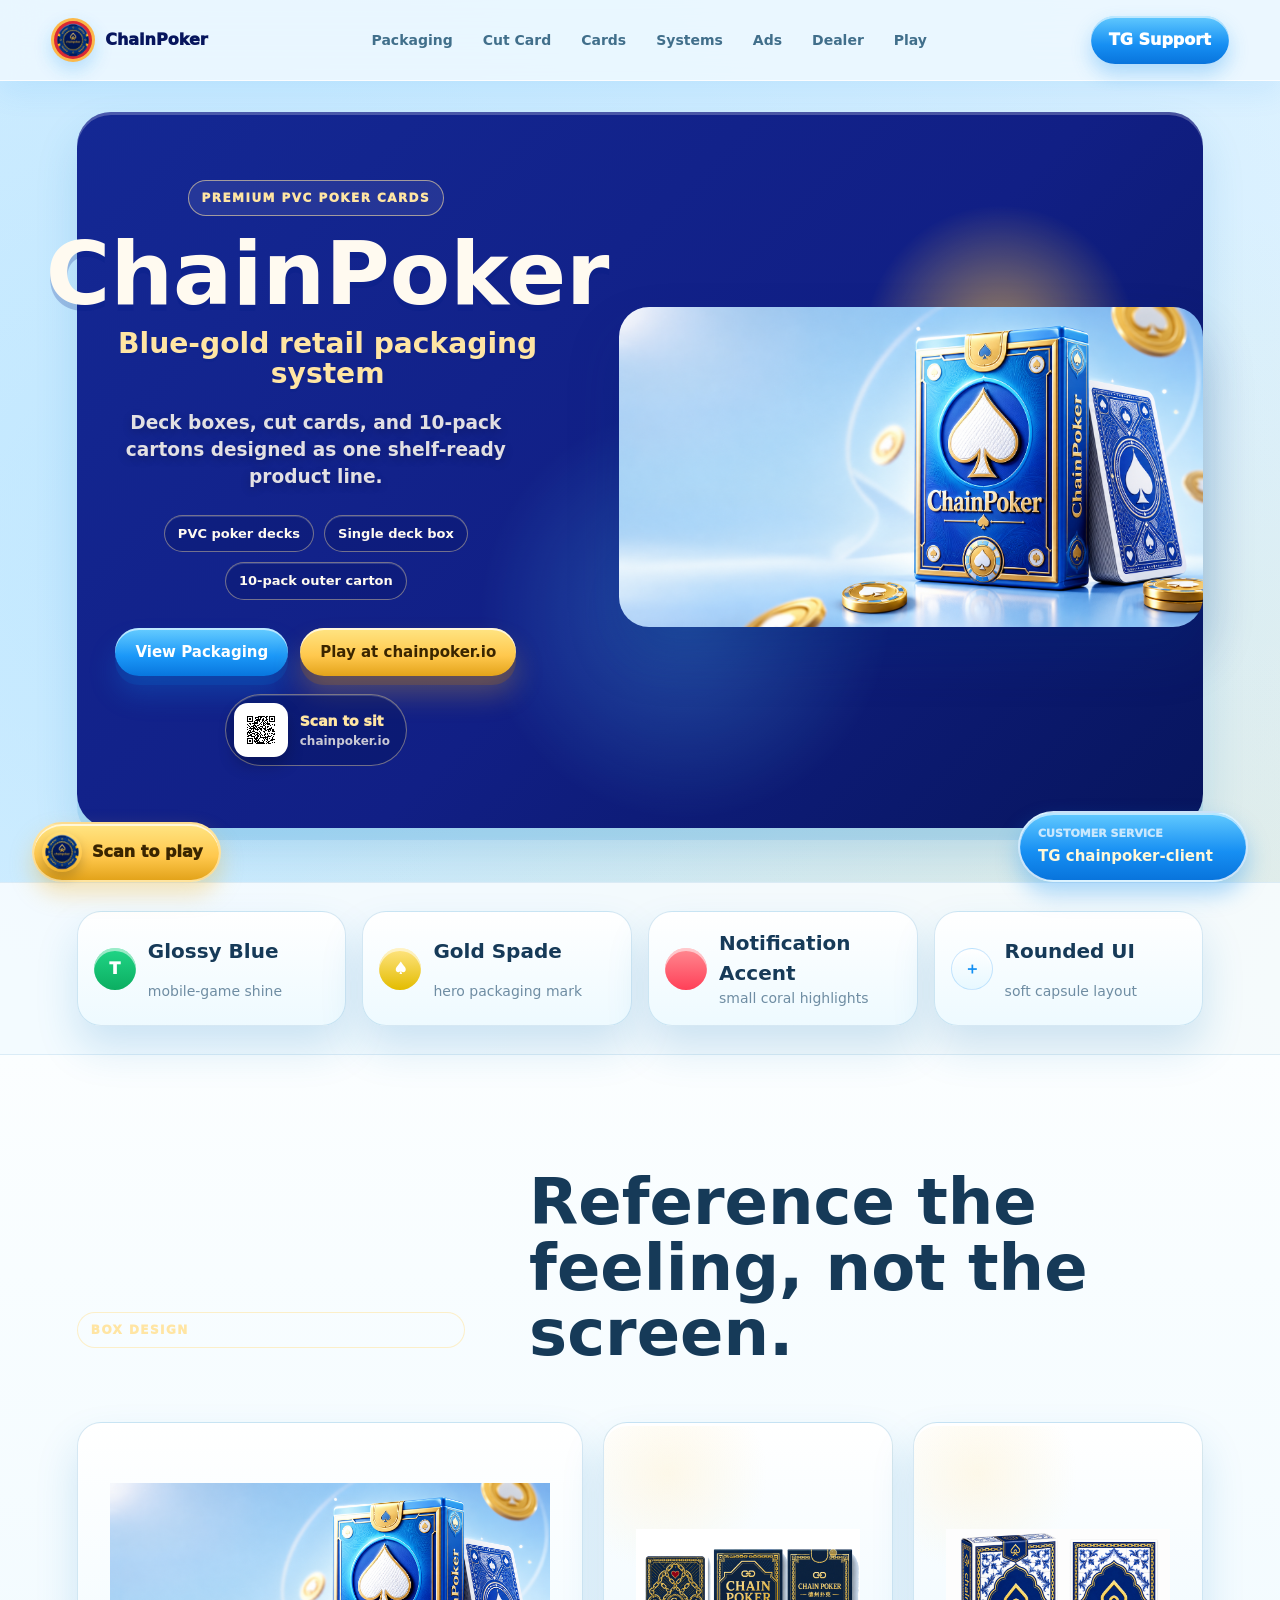
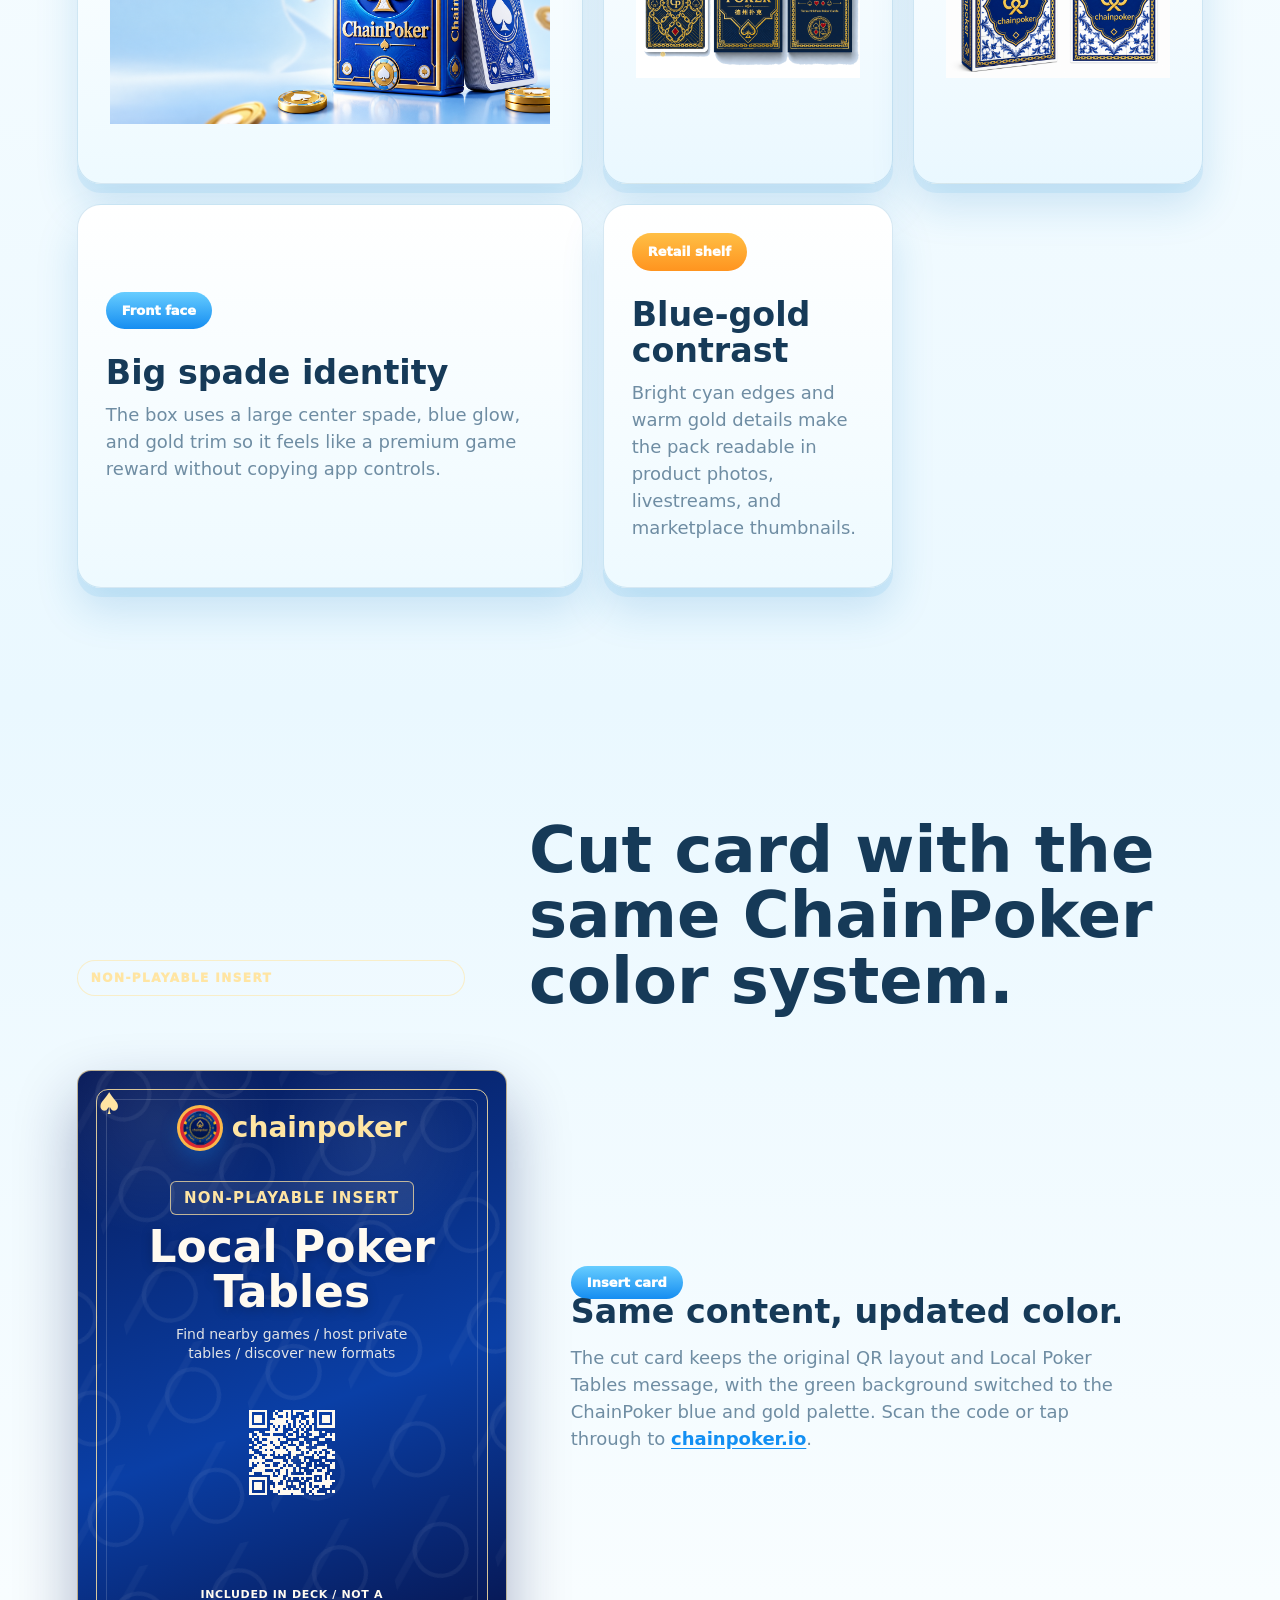
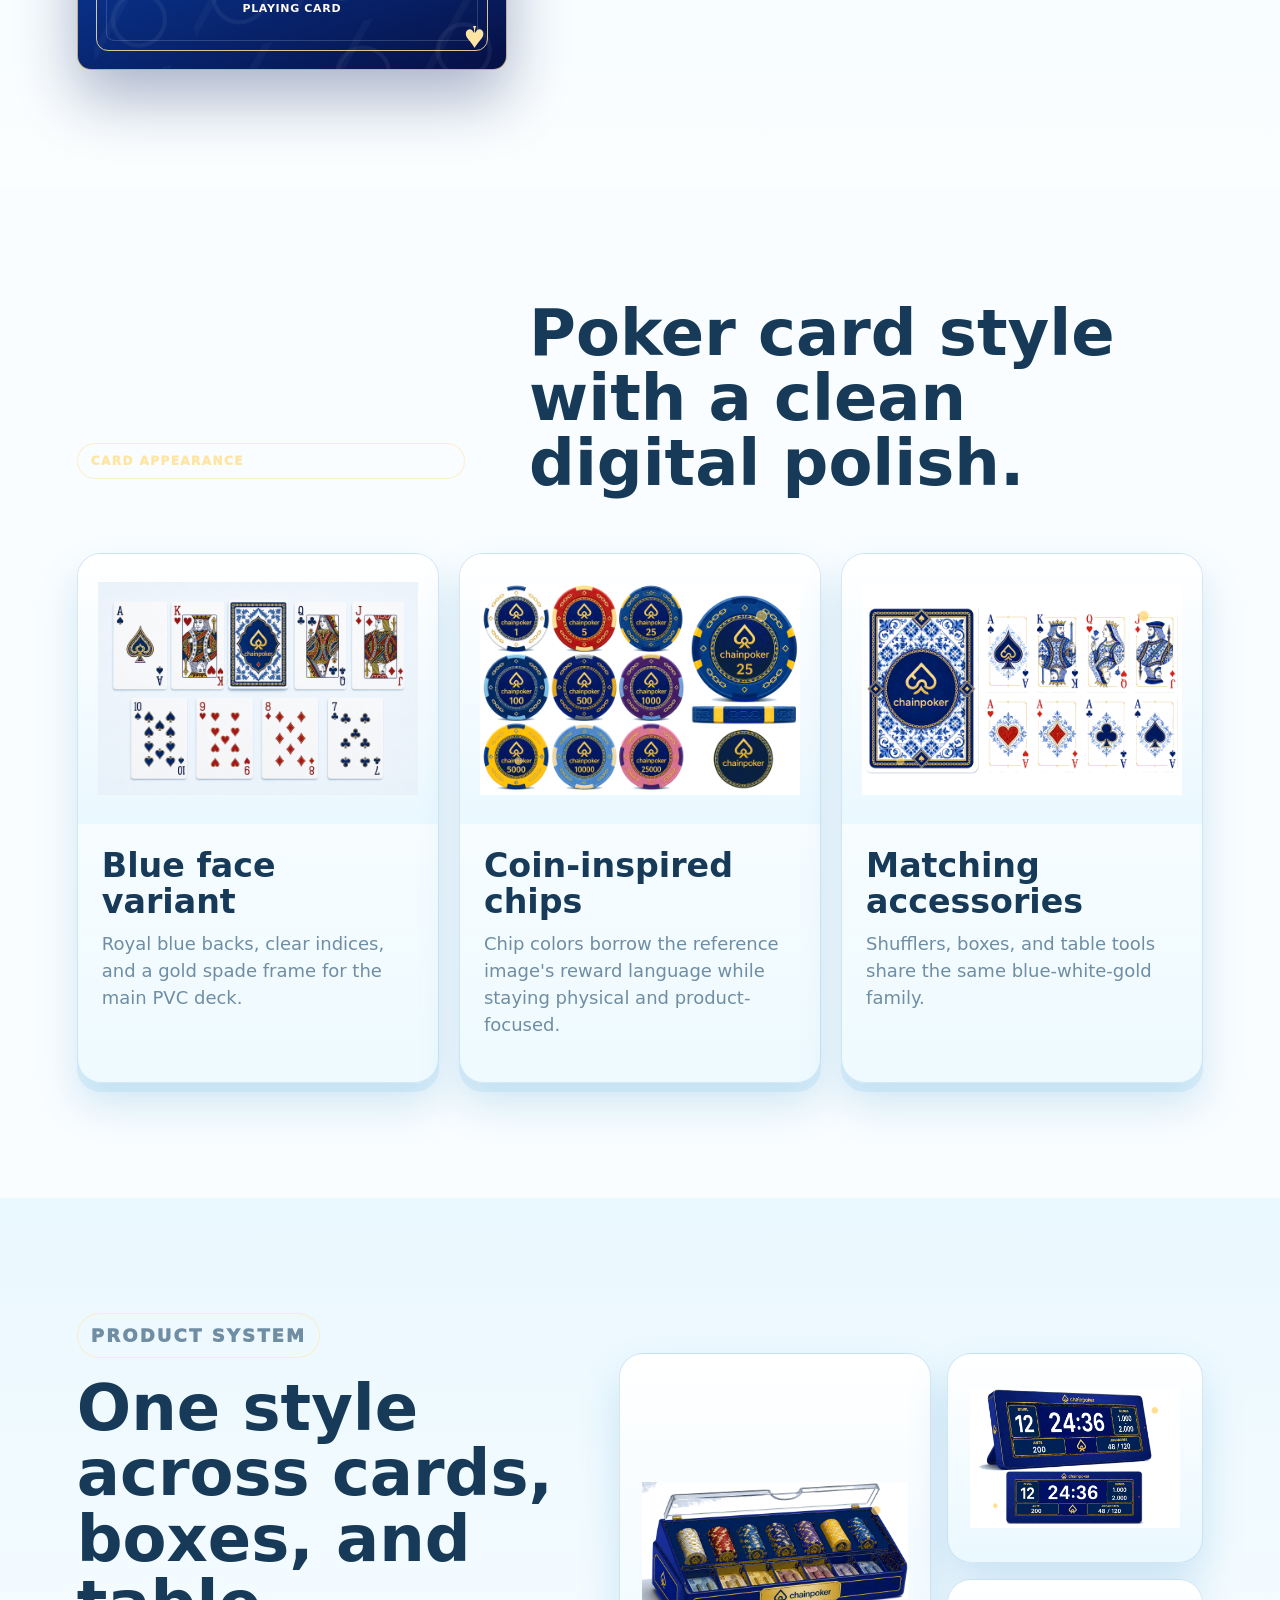
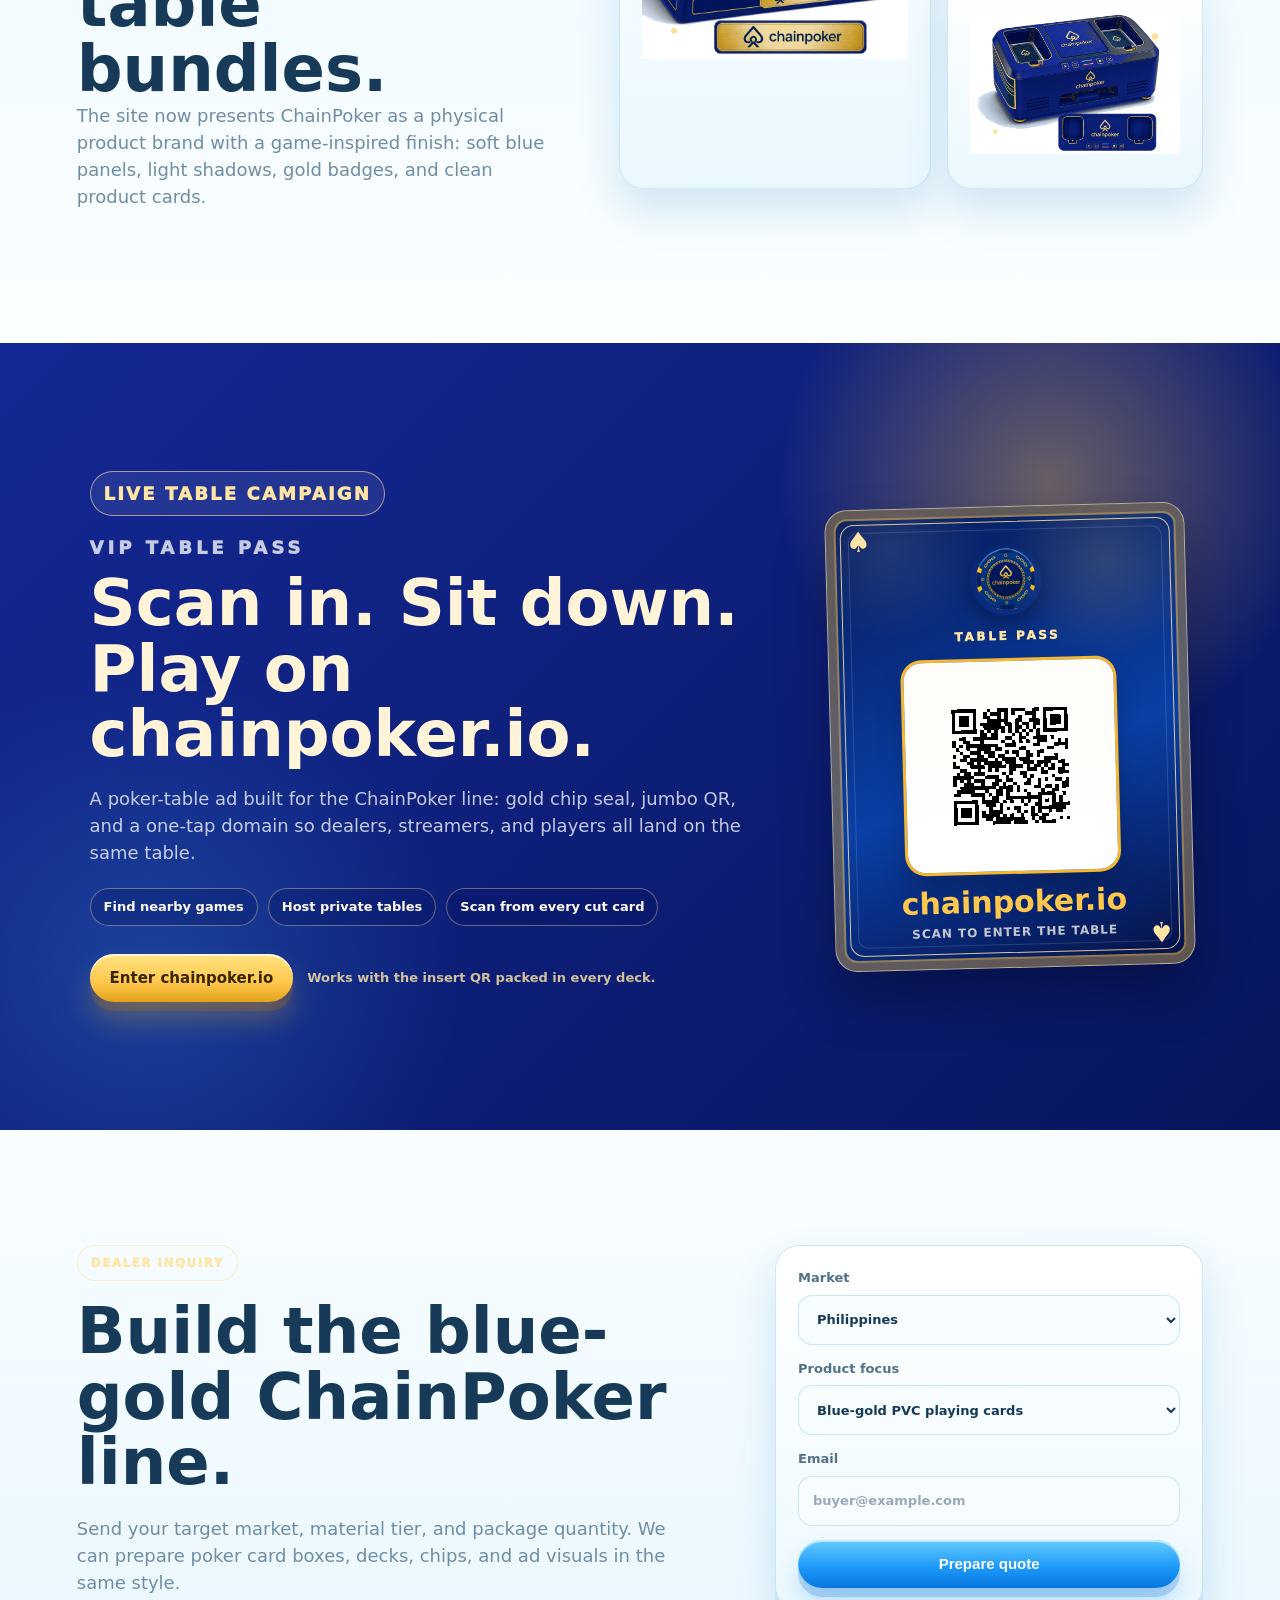
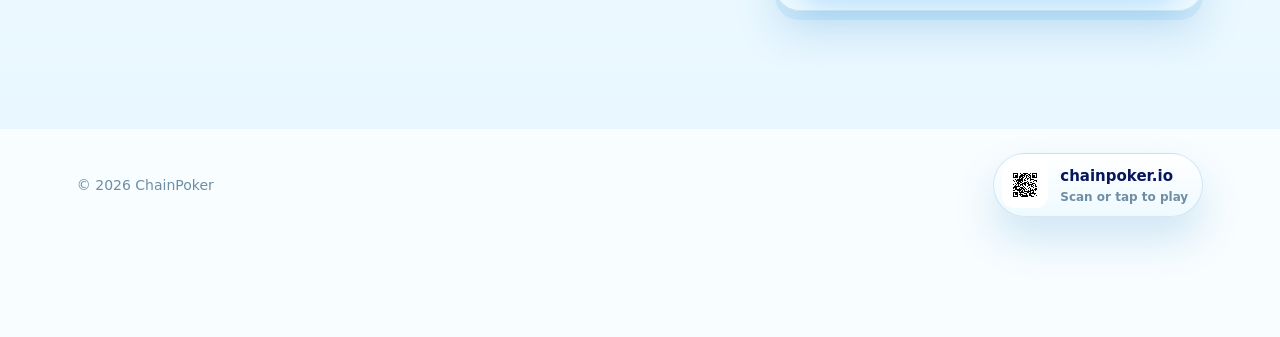
==== commit 65eb5810: "Add chainpoker.io table-pass ads with QR codes Co-authored-by: Cursor <cursoragent@cursor.com>" ====
--- a/index.html
+++ b/index.html
@@ -26,6 +26,7 @@
         <a href="#systems">Systems</a>
         <a href="#ad-mount">Ads</a>
         <a href="#contact">Dealer</a>
+        <a href="https://chainpoker.io" target="_blank" rel="noopener noreferrer">Play</a>
       </nav>
       <a class="nav-action" href="https://t.me/chainpoker-client" target="_blank" rel="noopener noreferrer">TG Support</a>
     </header>
@@ -48,8 +49,17 @@
           </div>
           <div class="hero-actions">
             <a class="button primary" href="#packaging">View Packaging</a>
-            <a class="button ghost" href="#contact">Contact Support</a>
+            <a class="button gold" href="https://chainpoker.io" target="_blank" rel="noopener noreferrer">Play at chainpoker.io</a>
           </div>
+          <a class="hero-qr" href="https://chainpoker.io" target="_blank" rel="noopener noreferrer">
+            <span class="hero-qr-plate">
+              <img src="./assets/chainpoker-io-qr-transparent.png" alt="QR code for chainpoker.io" />
+            </span>
+            <span>
+              <strong>Scan to sit</strong>
+              <small>chainpoker.io</small>
+            </span>
+          </a>
         </div>
         <div class="hero-visual">
           <img src="./assets/game-card-box.png" alt="ChainPoker blue and gold playing card box with matching cards" />
@@ -126,9 +136,9 @@
               <h3>Local Poker Tables</h3>
               <p>Find nearby games / host private tables / discover new formats</p>
             </div>
-            <div class="cut-qr">
-              <img src="./assets/chainpoker-io-qr-white.png" alt="chainpoker.io QR code" />
-            </div>
+            <a class="cut-qr" href="https://chainpoker.io" target="_blank" rel="noopener noreferrer">
+              <img src="./assets/chainpoker-io-qr-white.png" alt="QR code for chainpoker.io" />
+            </a>
             <div class="cut-footer">Included in deck / not a playing card</div>
           </article>
           <div class="cut-card-copy">
@@ -136,7 +146,8 @@
             <h3>Same content, updated color.</h3>
             <p>
               The cut card keeps the original QR layout and Local Poker Tables message, with the green background
-              switched to the ChainPoker blue and gold palette.
+              switched to the ChainPoker blue and gold palette. Scan the code or tap through to
+              <a class="inline-link" href="https://chainpoker.io" target="_blank" rel="noopener noreferrer">chainpoker.io</a>.
             </p>
           </div>
         </div>
@@ -183,15 +194,37 @@
       </section>
 
       <section id="ad-mount" class="ad-mount" aria-labelledby="ad-mount-title">
-        <div>
-          <p class="eyebrow">Ad placement</p>
-          <h2 id="ad-mount-title">Mount campaigns to chainpoker.io.</h2>
-          <p>Use this area for marketplace traffic, short-video campaigns, dealer landing pages, and product launches.</p>
-        </div>
-        <a class="ad-panel" href="https://chainpoker.io" target="_blank" rel="noopener noreferrer">
-          <span>Mounted domain</span>
-          <strong>chainpoker.io</strong>
-        </a>
+        <article class="table-pass">
+          <div class="table-pass-copy">
+            <p class="eyebrow">Live table campaign</p>
+            <p class="table-pass-kicker">VIP table pass</p>
+            <h2 id="ad-mount-title">Scan in. Sit down. Play on chainpoker.io.</h2>
+            <p>
+              A poker-table ad built for the ChainPoker line: gold chip seal, jumbo QR, and a one-tap domain
+              so dealers, streamers, and players all land on the same table.
+            </p>
+            <ul class="table-pass-points">
+              <li>Find nearby games</li>
+              <li>Host private tables</li>
+              <li>Scan from every cut card</li>
+            </ul>
+            <div class="table-pass-actions">
+              <a class="button gold" href="https://chainpoker.io" target="_blank" rel="noopener noreferrer">Enter chainpoker.io</a>
+              <span>Works with the insert QR packed in every deck.</span>
+            </div>
+          </div>
+          <a class="table-pass-card" href="https://chainpoker.io" target="_blank" rel="noopener noreferrer">
+            <span class="pass-corner top-left" aria-hidden="true">&spades;</span>
+            <span class="pass-corner bottom-right" aria-hidden="true">&spades;</span>
+            <span class="pass-chip" aria-hidden="true"></span>
+            <strong>Table Pass</strong>
+            <span class="pass-qr">
+              <img src="./assets/chainpoker-io-qr-transparent.png" alt="QR code for chainpoker.io" />
+            </span>
+            <b>chainpoker.io</b>
+            <small>Scan to enter the table</small>
+          </a>
+        </article>
       </section>
 
       <section id="contact" class="contact-band">
@@ -235,8 +268,31 @@
 
     <footer class="site-footer">
       <span>© 2026 ChainPoker</span>
-      <span>Blue-gold poker cards, boxes, and table systems.</span>
+      <a class="footer-play" href="https://chainpoker.io" target="_blank" rel="noopener noreferrer">
+        <img src="./assets/chainpoker-io-qr-transparent.png" alt="QR code for chainpoker.io" />
+        <span>
+          <strong>chainpoker.io</strong>
+          <small>Scan or tap to play</small>
+        </span>
+      </a>
     </footer>
+
+    <aside class="play-dock" data-play-dock>
+      <button
+        class="play-dock-toggle"
+        type="button"
+        aria-expanded="false"
+        aria-controls="play-dock-panel"
+      >
+        <span class="play-dock-chip" aria-hidden="true"></span>
+        <span>Scan to play</span>
+      </button>
+      <div id="play-dock-panel" class="play-dock-panel" hidden>
+        <img src="./assets/chainpoker-io-qr-transparent.png" alt="QR code for chainpoker.io" />
+        <a href="https://chainpoker.io" target="_blank" rel="noopener noreferrer">chainpoker.io</a>
+        <small>Scan or tap to play</small>
+      </div>
+    </aside>
 
     <aside id="support" class="support-dock" aria-label="ChainPoker customer support">
       <a href="https://t.me/chainpoker-client" target="_blank" rel="noopener noreferrer">
--- a/styles.css
+++ b/styles.css
@@ -293,6 +293,77 @@
     0 10px 20px rgba(18, 143, 243, 0.14);
 }
 
+.button.gold {
+  color: #3a2500;
+  background: linear-gradient(180deg, #ffe584, #ffc84d 58%, #e3a31a);
+  box-shadow:
+    inset 0 2px 0 rgba(255, 255, 255, 0.72),
+    0 9px 0 rgba(180, 112, 8, 0.22),
+    0 18px 28px rgba(244, 183, 47, 0.28);
+}
+
+.hero-qr {
+  display: inline-flex;
+  align-items: center;
+  gap: 12px;
+  margin-top: 18px;
+  padding: 8px 16px 8px 8px;
+  border: 1px solid rgba(255, 229, 163, 0.42);
+  border-radius: 999px;
+  color: #fffaf0;
+  background: rgba(7, 21, 93, 0.42);
+  box-shadow: inset 0 1px 0 rgba(255, 255, 255, 0.16);
+  transition: border-color 0.2s ease, transform 0.2s ease;
+}
+
+.hero-qr:hover,
+.hero-qr:focus-visible {
+  border-color: rgba(255, 200, 77, 0.9);
+  transform: translateY(-2px);
+}
+
+.hero-qr-plate {
+  display: grid;
+  width: 54px;
+  height: 54px;
+  place-items: center;
+  overflow: hidden;
+  border-radius: 14px;
+  background: #fff;
+  box-shadow: 0 8px 16px rgba(0, 0, 0, 0.22);
+}
+
+.hero-qr img {
+  width: 44px;
+  height: 44px;
+  image-rendering: pixelated;
+}
+
+.hero-qr strong,
+.hero-qr small {
+  display: block;
+  text-align: left;
+}
+
+.hero-qr strong {
+  color: #ffe5a3;
+  font-size: 14px;
+  font-weight: 950;
+}
+
+.hero-qr small {
+  color: rgba(255, 250, 240, 0.78);
+  font-size: 12px;
+  font-weight: 800;
+}
+
+.inline-link {
+  color: var(--blue);
+  font-weight: 900;
+  text-decoration: underline;
+  text-underline-offset: 3px;
+}
+
 .hero-visual img {
   width: min(600px, 100%);
   margin-left: auto;
@@ -605,6 +676,11 @@
   transform: translateX(-50%);
 }
 
+.cut-qr:hover img,
+.cut-qr:focus-visible img {
+  transform: scale(1.04);
+}
+
 .cut-qr img {
   width: 82%;
   margin: 0 auto;
@@ -613,6 +689,7 @@
   border-radius: 0;
   background: transparent;
   image-rendering: pixelated;
+  transition: transform 0.2s ease;
 }
 
 .cut-footer {
@@ -709,13 +786,11 @@
 }
 
 .ad-mount {
-  display: grid;
-  grid-template-columns: minmax(0, 1.05fr) minmax(310px, 0.55fr);
-  gap: clamp(24px, 5vw, 72px);
-  align-items: center;
+  scroll-margin-top: 88px;
   color: #fff;
   background:
-    radial-gradient(circle at 82% 30%, rgba(255, 200, 77, 0.46), transparent 18%),
+    radial-gradient(circle at 82% 18%, rgba(255, 200, 77, 0.38), transparent 22%),
+    radial-gradient(circle at 12% 80%, rgba(67, 185, 255, 0.22), transparent 24%),
     linear-gradient(135deg, #142894, #07155d);
 }
 
@@ -728,36 +803,190 @@
   color: rgba(255, 255, 255, 0.76);
 }
 
-.ad-panel {
-  display: grid;
-  min-height: 220px;
-  align-content: center;
+.ad-mount .eyebrow,
+.table-pass-kicker {
+  color: #ffe5a3;
+}
+
+.table-pass {
+  display: grid;
+  grid-template-columns: minmax(0, 1.15fr) minmax(280px, 360px);
+  gap: clamp(28px, 5vw, 72px);
+  align-items: center;
+  padding: clamp(8px, 1vw, 18px);
+}
+
+.table-pass-kicker {
+  margin: 0 0 10px;
+  color: var(--gold);
+  font-size: 13px;
+  font-weight: 950;
+  letter-spacing: 0.22em;
+  text-transform: uppercase;
+}
+
+.table-pass-points {
+  display: flex;
+  flex-wrap: wrap;
   gap: 10px;
-  padding: 30px;
-  border: 2px solid rgba(255, 255, 255, 0.24);
-  border-radius: var(--radius);
-  color: #fff;
-  background: linear-gradient(180deg, rgba(85, 196, 255, 0.24), rgba(255, 255, 255, 0.08));
+  margin: 22px 0 0;
+  padding: 0;
+  list-style: none;
+}
+
+.table-pass-points li {
+  padding: 8px 13px;
+  border: 1px solid rgba(255, 229, 163, 0.38);
+  border-radius: 999px;
+  color: #fffaf0;
+  background: rgba(7, 21, 93, 0.28);
+  font-size: 13px;
+  font-weight: 850;
+}
+
+.table-pass-actions {
+  display: flex;
+  flex-wrap: wrap;
+  align-items: center;
+  gap: 14px;
+  margin-top: 28px;
+}
+
+.table-pass-actions span {
+  color: rgba(255, 229, 163, 0.82);
+  font-size: 13px;
+  font-weight: 800;
+}
+
+.table-pass-card {
+  position: relative;
+  display: grid;
+  justify-items: center;
+  align-content: start;
+  min-height: 460px;
+  padding: 28px 22px 26px;
+  overflow: hidden;
+  border: 1px solid rgba(255, 229, 163, 0.72);
+  border-radius: 22px;
+  color: #fffaf0;
+  background:
+    radial-gradient(circle at 18% 8%, rgba(255, 255, 255, 0.1), transparent 18%),
+    radial-gradient(circle at 78% 12%, rgba(255, 200, 77, 0.16), transparent 20%),
+    linear-gradient(160deg, #071a58, #0a3fa6 56%, #061044);
   box-shadow:
-    inset 0 3px 0 rgba(255, 255, 255, 0.22),
-    0 16px 30px rgba(0, 0, 0, 0.22);
-}
-
-.ad-panel:hover {
-  border-color: rgba(255, 200, 77, 0.82);
-}
-
-.ad-panel span {
-  color: rgba(255, 255, 255, 0.68);
+    inset 0 0 0 8px rgba(7, 21, 93, 0.35),
+    inset 0 0 0 10px rgba(255, 200, 77, 0.55),
+    0 28px 52px rgba(0, 0, 0, 0.28);
+  transform: rotate(-1.5deg);
+  transition: transform 0.25s ease, box-shadow 0.25s ease;
+}
+
+.table-pass-card:hover,
+.table-pass-card:focus-visible {
+  transform: rotate(0deg) translateY(-6px);
+  box-shadow:
+    inset 0 0 0 8px rgba(7, 21, 93, 0.35),
+    inset 0 0 0 10px rgba(255, 200, 77, 0.82),
+    0 34px 60px rgba(0, 0, 0, 0.34);
+}
+
+.table-pass-card::before,
+.table-pass-card::after {
+  content: "";
+  position: absolute;
+  pointer-events: none;
+}
+
+.table-pass-card::before {
+  inset: 14px;
+  border: 1px solid rgba(255, 229, 163, 0.84);
+  border-radius: 14px;
+}
+
+.table-pass-card::after {
+  inset: 22px;
+  border: 1px solid rgba(255, 255, 255, 0.14);
+  border-radius: 10px;
+}
+
+.pass-corner {
+  position: absolute;
+  z-index: 2;
+  color: #ffe5a3;
+  font-size: 28px;
+  line-height: 1;
+}
+
+.pass-corner.top-left {
+  top: 18px;
+  left: 20px;
+}
+
+.pass-corner.bottom-right {
+  right: 20px;
+  bottom: 18px;
+  transform: rotate(180deg);
+}
+
+.pass-chip {
+  position: relative;
+  z-index: 2;
+  width: 72px;
+  height: 72px;
+  margin-top: 8px;
+  border-radius: 50%;
+  background:
+    url("./assets/chainpoker-trademark-round.png") center / cover no-repeat;
+  box-shadow: 0 10px 22px rgba(0, 0, 0, 0.28);
+}
+
+.table-pass-card strong {
+  position: relative;
+  z-index: 2;
+  margin-top: 12px;
+  color: #ffe5a3;
   font-size: 12px;
   font-weight: 950;
+  letter-spacing: 0.22em;
   text-transform: uppercase;
 }
 
-.ad-panel strong {
+.pass-qr {
+  position: relative;
+  z-index: 2;
+  width: min(74%, 210px);
+  margin-top: 16px;
+  padding: 12px;
+  border-radius: 18px;
+  background: linear-gradient(180deg, #fffdf8, #fff);
+  box-shadow:
+    0 0 0 3px #f4b72f,
+    0 16px 28px rgba(0, 0, 0, 0.22);
+}
+
+.pass-qr img {
+  width: 100%;
+  image-rendering: pixelated;
+}
+
+.table-pass-card b {
+  position: relative;
+  z-index: 2;
+  margin-top: 16px;
   color: var(--gold);
-  font-size: clamp(34px, 5vw, 58px);
-  line-height: 0.96;
+  font-size: clamp(22px, 3vw, 30px);
+  line-height: 1;
+}
+
+.table-pass-card small {
+  position: relative;
+  z-index: 2;
+  margin-top: 6px;
+  color: rgba(255, 250, 240, 0.76);
+  font-size: 12px;
+  font-weight: 800;
+  letter-spacing: 0.08em;
+  text-transform: uppercase;
 }
 
 .contact-band {
@@ -806,11 +1035,122 @@
 .site-footer {
   display: flex;
   justify-content: space-between;
+  align-items: center;
   gap: 20px;
-  padding: 24px clamp(20px, 6vw, 82px) 92px;
+  padding: 24px clamp(20px, 6vw, 82px) 120px;
   color: var(--muted);
   background: #f8fdff;
   font-size: 14px;
+}
+
+.footer-play {
+  display: inline-flex;
+  align-items: center;
+  gap: 12px;
+  padding: 8px 14px 8px 8px;
+  border: 1px solid var(--line);
+  border-radius: 999px;
+  background: linear-gradient(180deg, #fff, #eefaff);
+  box-shadow: var(--shadow);
+}
+
+.footer-play img {
+  width: 46px;
+  height: 46px;
+  padding: 4px;
+  border-radius: 12px;
+  background: #fff;
+  image-rendering: pixelated;
+}
+
+.footer-play strong,
+.footer-play small {
+  display: block;
+}
+
+.footer-play strong {
+  color: var(--navy);
+  font-size: 15px;
+}
+
+.footer-play small {
+  color: var(--muted);
+  font-size: 12px;
+  font-weight: 800;
+}
+
+.play-dock {
+  position: fixed;
+  z-index: 41;
+  left: clamp(16px, 3vw, 32px);
+  bottom: 18px;
+  display: flex;
+  flex-direction: column-reverse;
+  align-items: flex-start;
+  gap: 10px;
+}
+
+.play-dock-toggle {
+  display: inline-flex;
+  align-items: center;
+  gap: 10px;
+  min-height: 56px;
+  padding: 8px 16px 8px 8px;
+  border: 2px solid rgba(255, 229, 163, 0.86);
+  border-radius: 999px;
+  color: #3a2500;
+  background: linear-gradient(180deg, #ffe584, #ffc84d 58%, #e3a31a);
+  box-shadow:
+    inset 0 2px 0 rgba(255, 255, 255, 0.7),
+    0 12px 22px rgba(244, 183, 47, 0.34);
+  font: inherit;
+  font-weight: 950;
+  cursor: pointer;
+}
+
+.play-dock-chip {
+  width: 40px;
+  height: 40px;
+  border-radius: 50%;
+  background: url("./assets/chainpoker-trademark-round.png") center / cover no-repeat;
+  box-shadow: 0 6px 12px rgba(0, 0, 0, 0.18);
+}
+
+.play-dock-panel {
+  width: 198px;
+  padding: 14px;
+  border: 1px solid rgba(255, 229, 163, 0.72);
+  border-radius: 22px;
+  background: linear-gradient(180deg, #10206e, #07155d);
+  box-shadow: 0 18px 36px rgba(7, 21, 93, 0.28);
+  color: #fffaf0;
+  text-align: center;
+}
+
+.play-dock-panel img {
+  width: 100%;
+  padding: 10px;
+  border-radius: 16px;
+  background: #fff;
+  image-rendering: pixelated;
+}
+
+.play-dock-panel a {
+  display: block;
+  margin-top: 10px;
+  color: var(--gold);
+  font-size: 16px;
+  font-weight: 950;
+}
+
+.play-dock-panel small {
+  display: block;
+  margin-top: 4px;
+  color: rgba(255, 250, 240, 0.72);
+  font-size: 11px;
+  font-weight: 800;
+  letter-spacing: 0.06em;
+  text-transform: uppercase;
 }
 
 .support-dock {
@@ -862,9 +1202,18 @@
   .cut-card-layout,
   .card-row,
   .systems-band,
-  .ad-mount,
   .contact-band {
     grid-template-columns: 1fr;
+  }
+
+  .table-pass {
+    display: flex;
+    flex-direction: column-reverse;
+    gap: 28px;
+  }
+
+  .ad-mount {
+    padding-bottom: 160px;
   }
 
   .hero {
@@ -943,6 +1292,30 @@
   .hero-actions {
     flex-direction: column;
     align-items: center;
+  }
+
+  .hero-qr {
+    width: min(100%, 280px);
+    justify-content: center;
+  }
+
+  .ad-mount {
+    padding-bottom: 176px;
+  }
+
+  .table-pass-card {
+    width: min(100%, 360px);
+    margin: 0 auto;
+    transform: none;
+  }
+
+  .play-dock {
+    left: 12px;
+    bottom: 92px;
+  }
+
+  .play-dock-panel {
+    width: 214px;
   }
 
   .cut-qr {
@@ -978,6 +1351,7 @@
 
   .site-footer {
     flex-direction: column;
+    padding-bottom: 168px;
   }
 
   .support-dock {
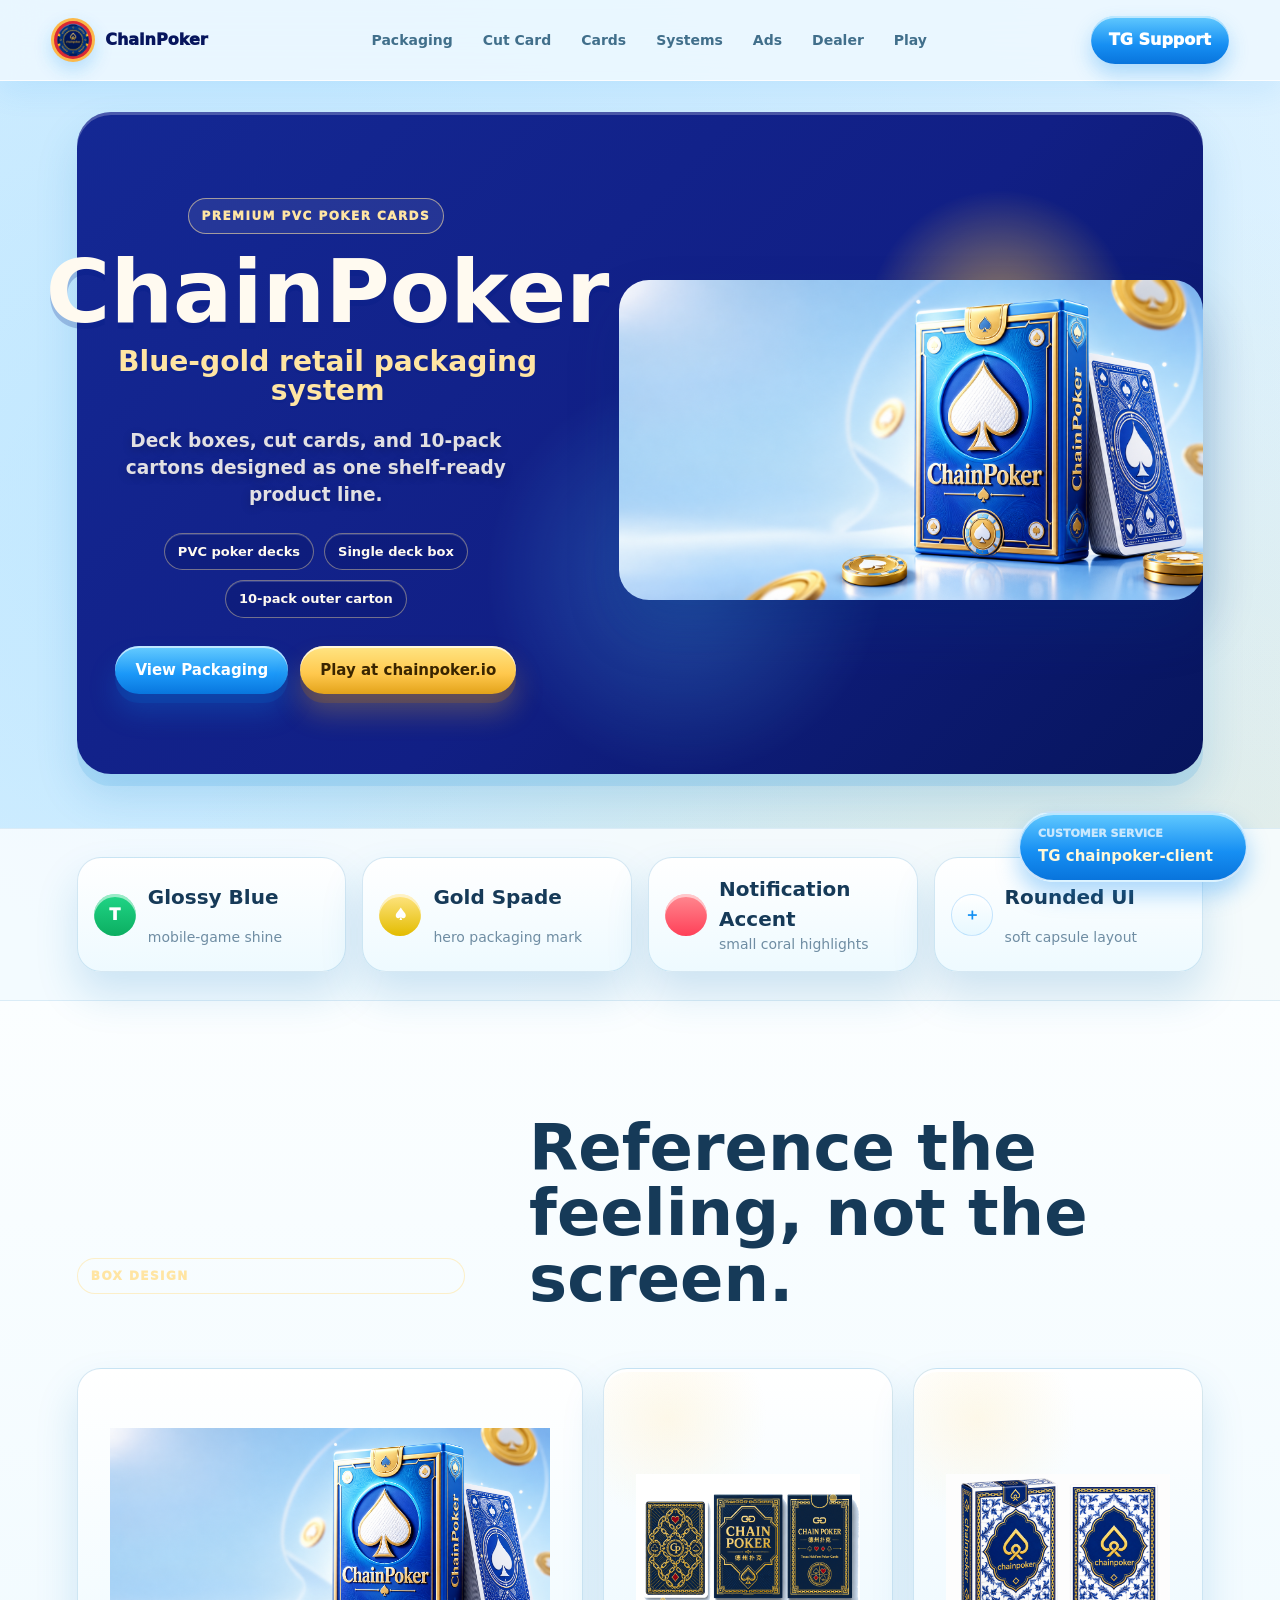
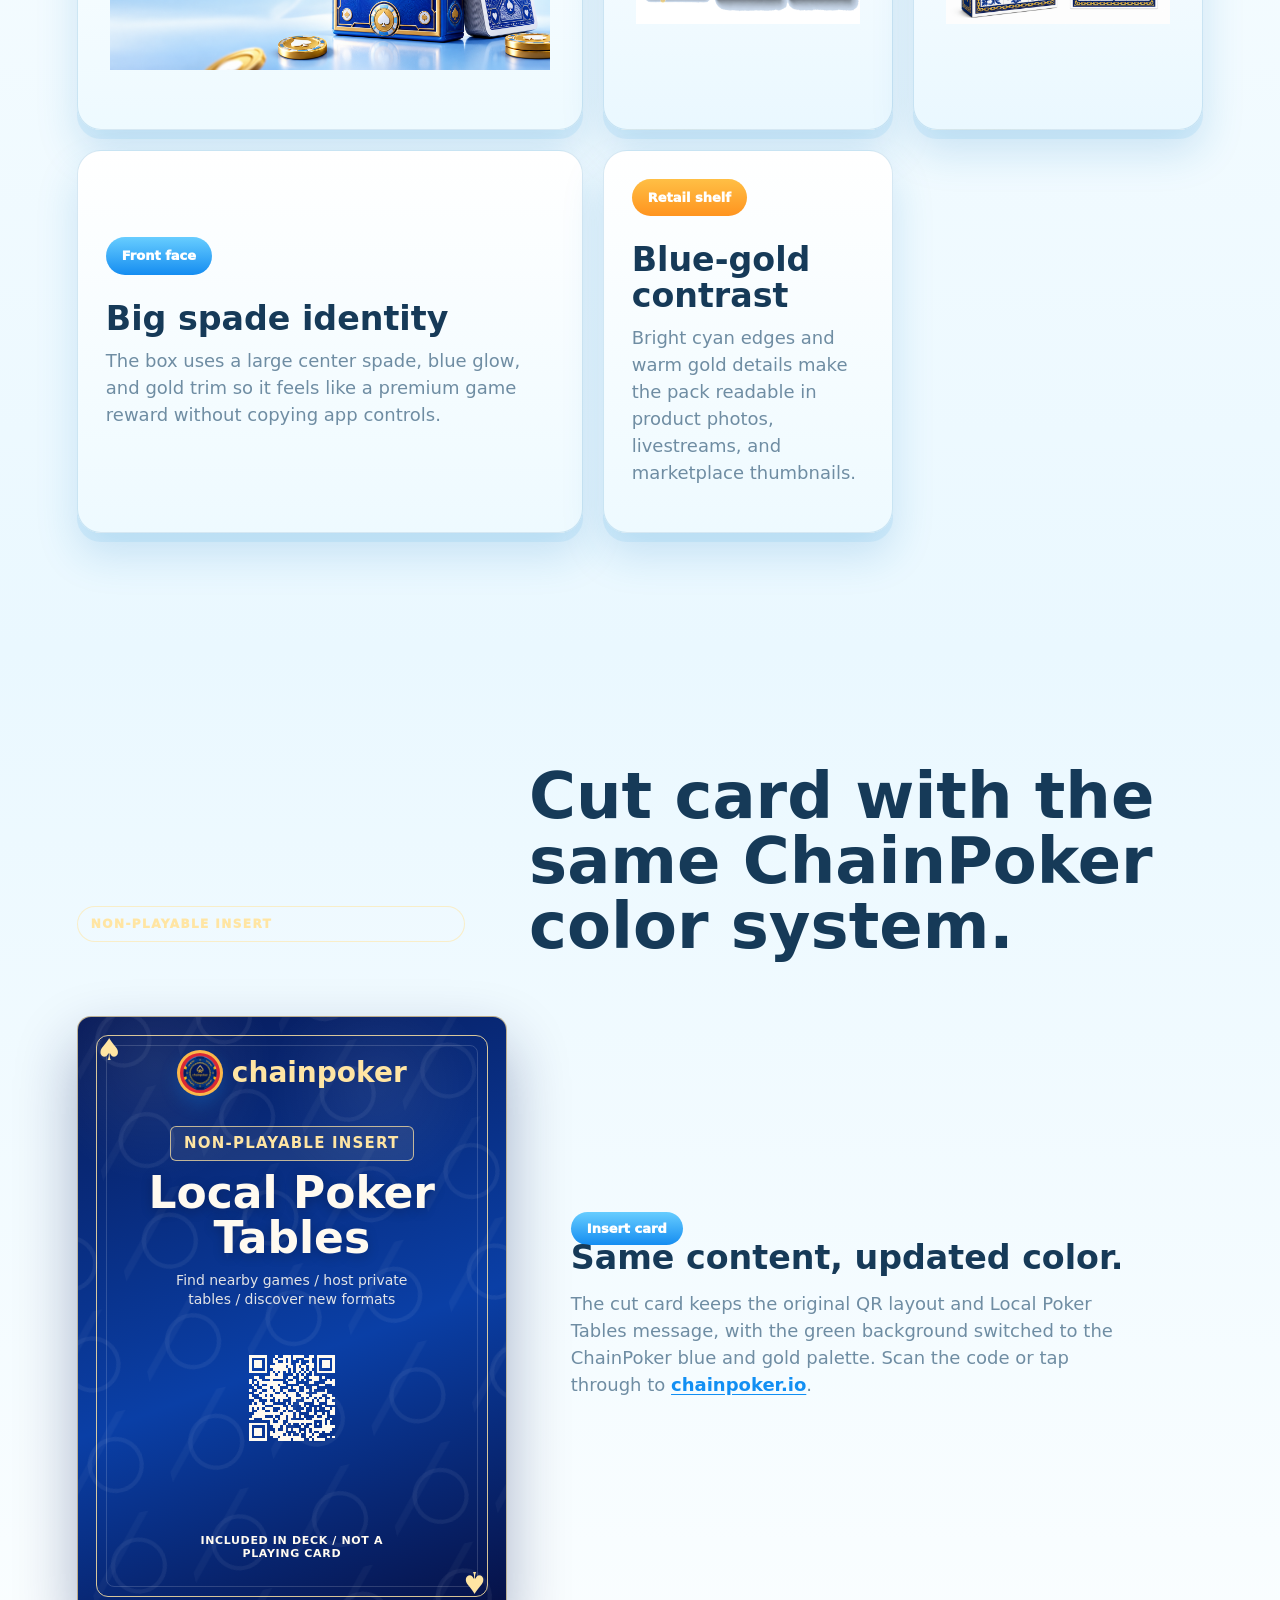
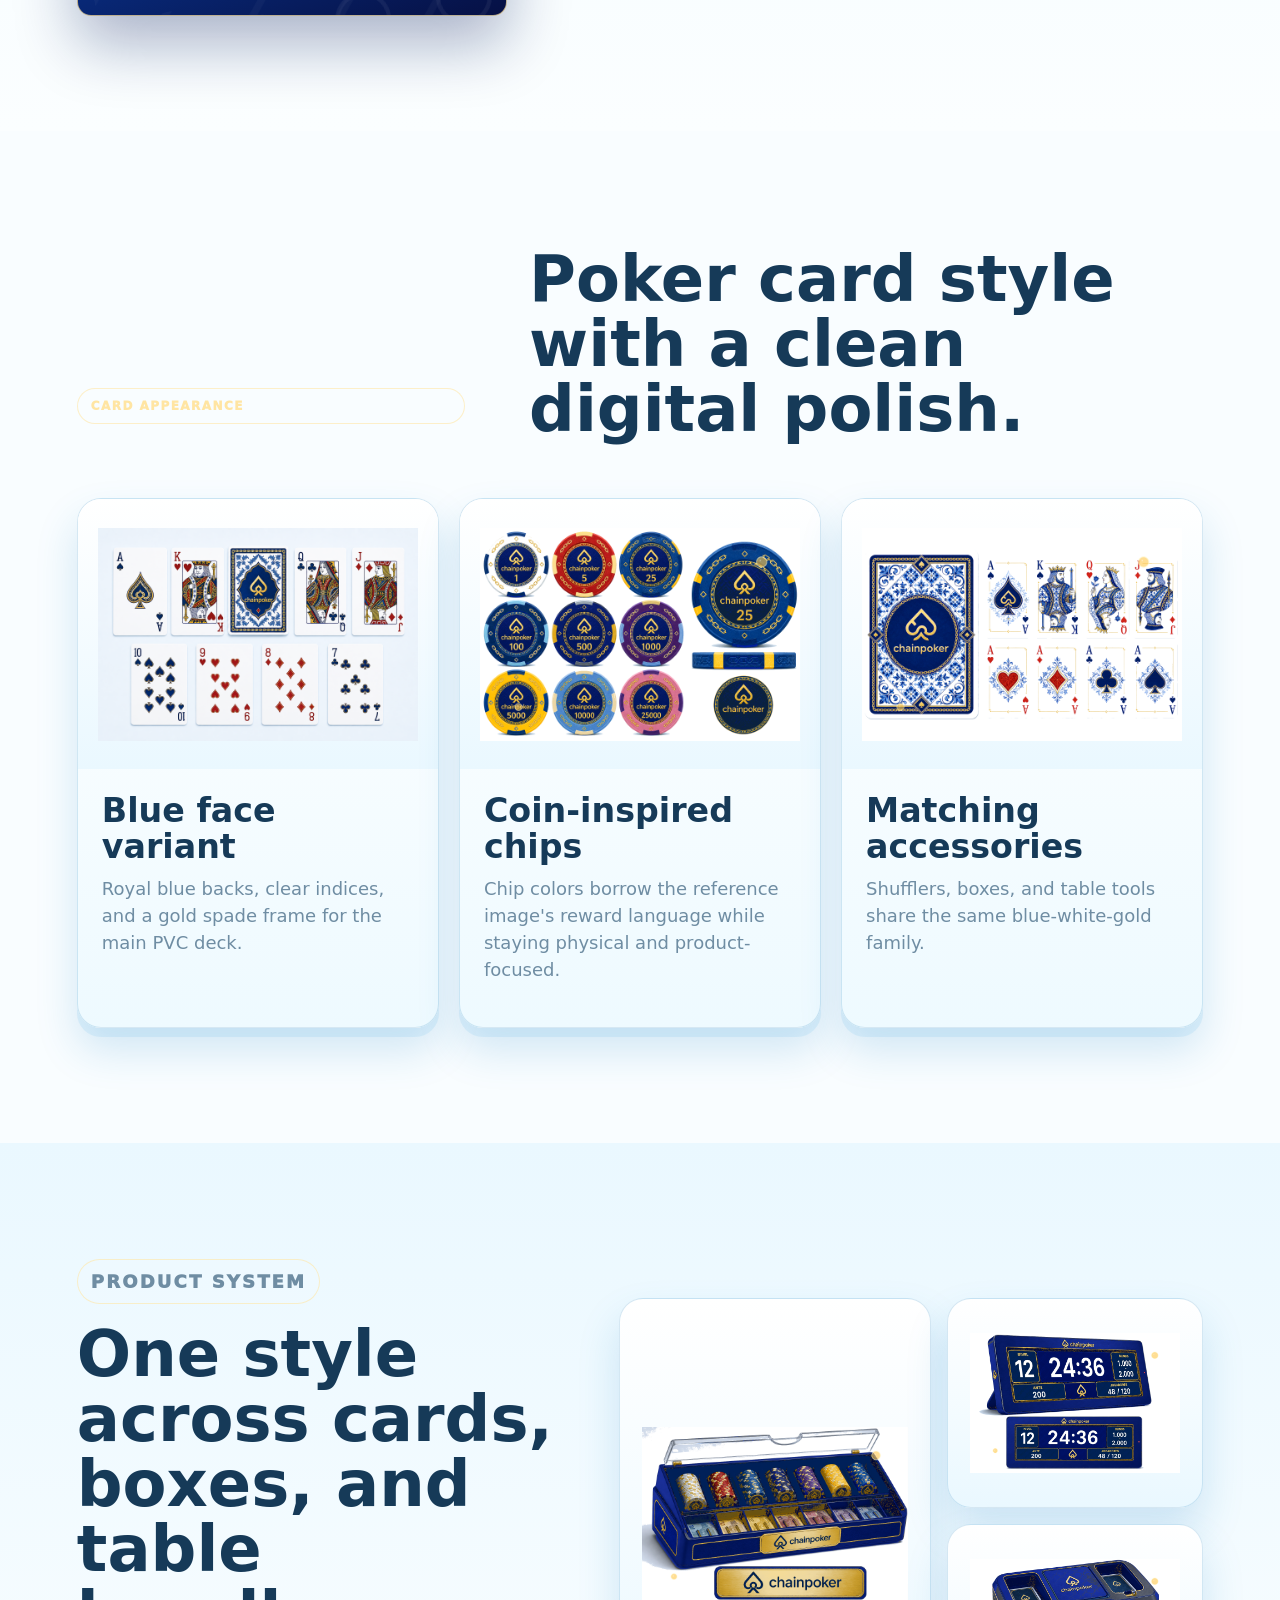
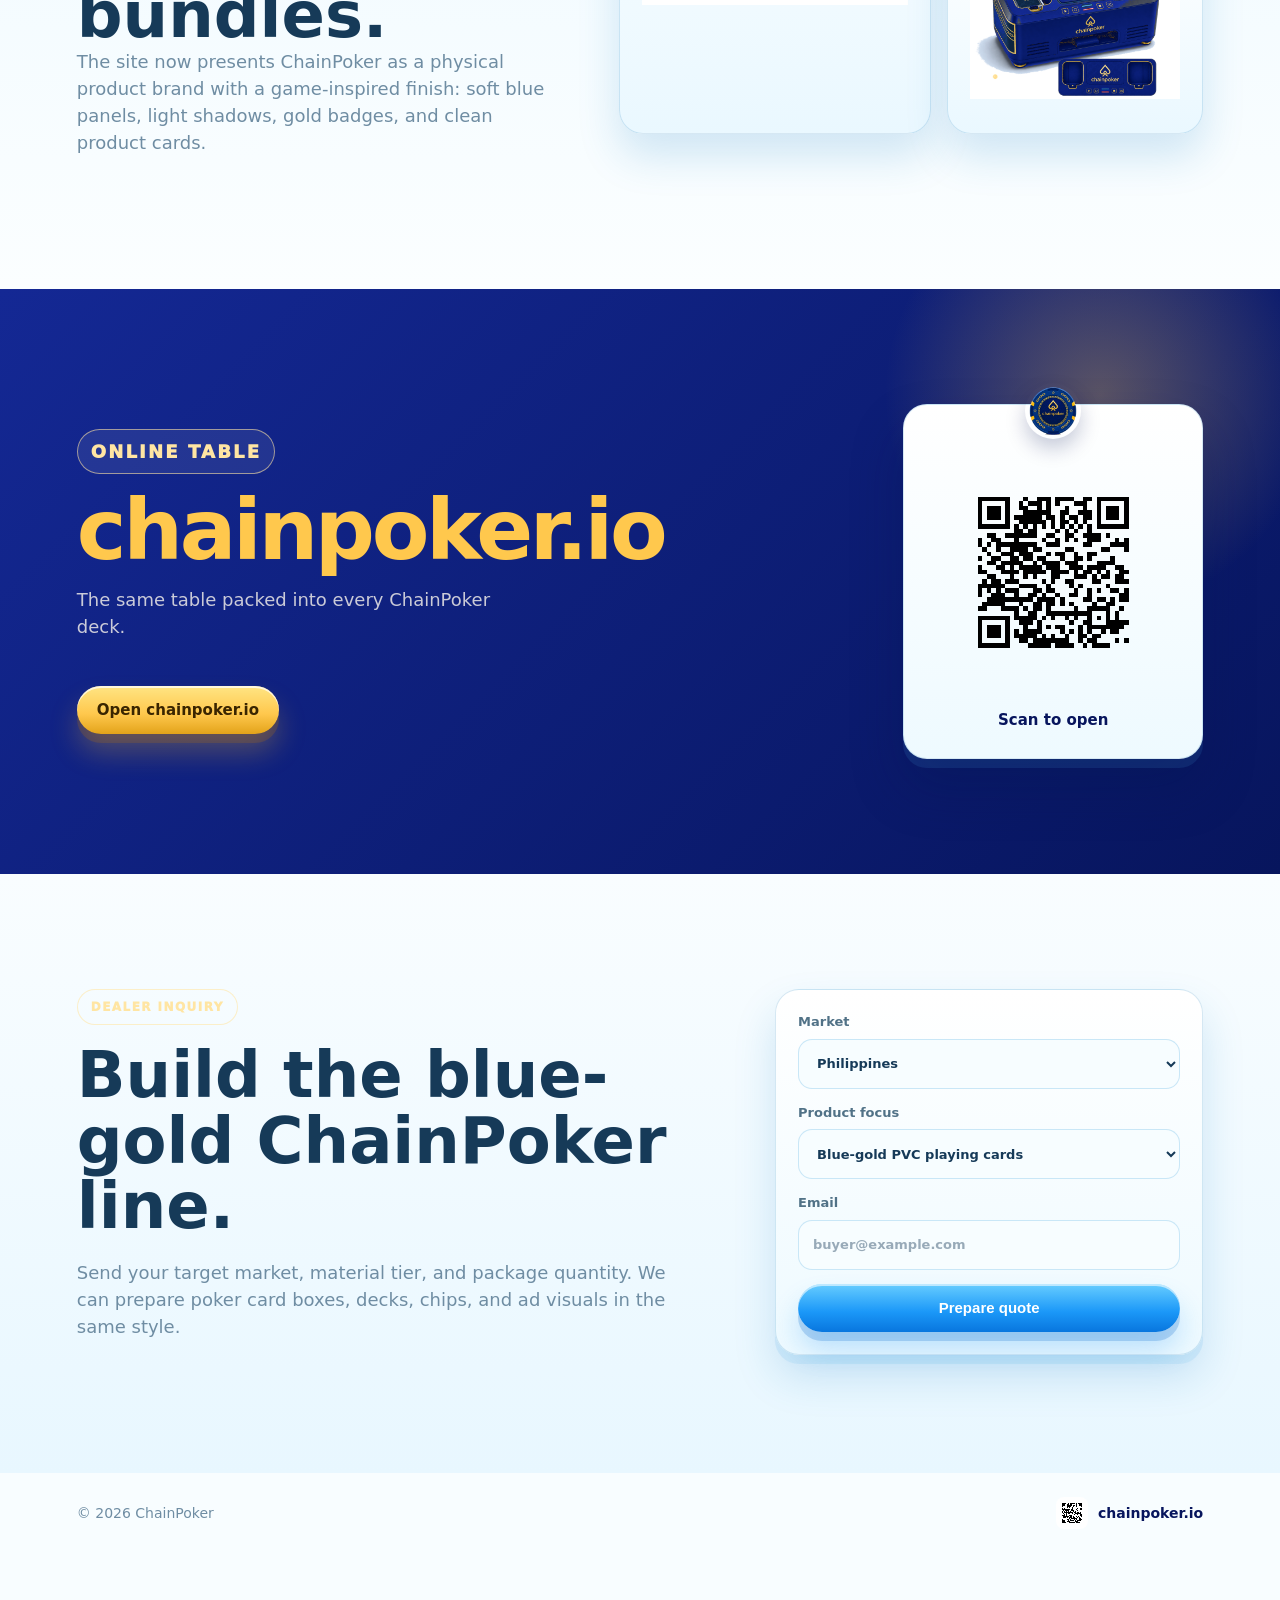
==== commit f4aff6c3: "Simplify chainpoker.io ads to match the product site Co-authored-by: Cursor <cursoragent@cursor.com>" ====
--- a/index.html
+++ b/index.html
@@ -51,15 +51,6 @@
             <a class="button primary" href="#packaging">View Packaging</a>
             <a class="button gold" href="https://chainpoker.io" target="_blank" rel="noopener noreferrer">Play at chainpoker.io</a>
           </div>
-          <a class="hero-qr" href="https://chainpoker.io" target="_blank" rel="noopener noreferrer">
-            <span class="hero-qr-plate">
-              <img src="./assets/chainpoker-io-qr-transparent.png" alt="QR code for chainpoker.io" />
-            </span>
-            <span>
-              <strong>Scan to sit</strong>
-              <small>chainpoker.io</small>
-            </span>
-          </a>
         </div>
         <div class="hero-visual">
           <img src="./assets/game-card-box.png" alt="ChainPoker blue and gold playing card box with matching cards" />
@@ -194,35 +185,17 @@
       </section>
 
       <section id="ad-mount" class="ad-mount" aria-labelledby="ad-mount-title">
-        <article class="table-pass">
-          <div class="table-pass-copy">
-            <p class="eyebrow">Live table campaign</p>
-            <p class="table-pass-kicker">VIP table pass</p>
-            <h2 id="ad-mount-title">Scan in. Sit down. Play on chainpoker.io.</h2>
-            <p>
-              A poker-table ad built for the ChainPoker line: gold chip seal, jumbo QR, and a one-tap domain
-              so dealers, streamers, and players all land on the same table.
-            </p>
-            <ul class="table-pass-points">
-              <li>Find nearby games</li>
-              <li>Host private tables</li>
-              <li>Scan from every cut card</li>
-            </ul>
-            <div class="table-pass-actions">
-              <a class="button gold" href="https://chainpoker.io" target="_blank" rel="noopener noreferrer">Enter chainpoker.io</a>
-              <span>Works with the insert QR packed in every deck.</span>
-            </div>
-          </div>
-          <a class="table-pass-card" href="https://chainpoker.io" target="_blank" rel="noopener noreferrer">
-            <span class="pass-corner top-left" aria-hidden="true">&spades;</span>
-            <span class="pass-corner bottom-right" aria-hidden="true">&spades;</span>
-            <span class="pass-chip" aria-hidden="true"></span>
-            <strong>Table Pass</strong>
-            <span class="pass-qr">
-              <img src="./assets/chainpoker-io-qr-transparent.png" alt="QR code for chainpoker.io" />
-            </span>
-            <b>chainpoker.io</b>
-            <small>Scan to enter the table</small>
+        <article class="io-campaign">
+          <div class="io-copy">
+            <p class="eyebrow">Online table</p>
+            <h2 id="ad-mount-title">chainpoker.io</h2>
+            <p>The same table packed into every ChainPoker deck.</p>
+            <a class="button gold" href="https://chainpoker.io" target="_blank" rel="noopener noreferrer">Open chainpoker.io</a>
+          </div>
+          <a class="io-scan" href="https://chainpoker.io" target="_blank" rel="noopener noreferrer">
+            <span class="io-scan-chip" aria-hidden="true"></span>
+            <img src="./assets/chainpoker-io-qr-transparent.png" alt="QR code for chainpoker.io" />
+            <strong>Scan to open</strong>
           </a>
         </article>
       </section>
@@ -269,30 +242,10 @@
     <footer class="site-footer">
       <span>© 2026 ChainPoker</span>
       <a class="footer-play" href="https://chainpoker.io" target="_blank" rel="noopener noreferrer">
-        <img src="./assets/chainpoker-io-qr-transparent.png" alt="QR code for chainpoker.io" />
-        <span>
-          <strong>chainpoker.io</strong>
-          <small>Scan or tap to play</small>
-        </span>
+        <img src="./assets/chainpoker-io-qr-transparent.png" alt="" />
+        chainpoker.io
       </a>
     </footer>
-
-    <aside class="play-dock" data-play-dock>
-      <button
-        class="play-dock-toggle"
-        type="button"
-        aria-expanded="false"
-        aria-controls="play-dock-panel"
-      >
-        <span class="play-dock-chip" aria-hidden="true"></span>
-        <span>Scan to play</span>
-      </button>
-      <div id="play-dock-panel" class="play-dock-panel" hidden>
-        <img src="./assets/chainpoker-io-qr-transparent.png" alt="QR code for chainpoker.io" />
-        <a href="https://chainpoker.io" target="_blank" rel="noopener noreferrer">chainpoker.io</a>
-        <small>Scan or tap to play</small>
-      </div>
-    </aside>
 
     <aside id="support" class="support-dock" aria-label="ChainPoker customer support">
       <a href="https://t.me/chainpoker-client" target="_blank" rel="noopener noreferrer">
--- a/styles.css
+++ b/styles.css
@@ -302,61 +302,6 @@
     0 18px 28px rgba(244, 183, 47, 0.28);
 }
 
-.hero-qr {
-  display: inline-flex;
-  align-items: center;
-  gap: 12px;
-  margin-top: 18px;
-  padding: 8px 16px 8px 8px;
-  border: 1px solid rgba(255, 229, 163, 0.42);
-  border-radius: 999px;
-  color: #fffaf0;
-  background: rgba(7, 21, 93, 0.42);
-  box-shadow: inset 0 1px 0 rgba(255, 255, 255, 0.16);
-  transition: border-color 0.2s ease, transform 0.2s ease;
-}
-
-.hero-qr:hover,
-.hero-qr:focus-visible {
-  border-color: rgba(255, 200, 77, 0.9);
-  transform: translateY(-2px);
-}
-
-.hero-qr-plate {
-  display: grid;
-  width: 54px;
-  height: 54px;
-  place-items: center;
-  overflow: hidden;
-  border-radius: 14px;
-  background: #fff;
-  box-shadow: 0 8px 16px rgba(0, 0, 0, 0.22);
-}
-
-.hero-qr img {
-  width: 44px;
-  height: 44px;
-  image-rendering: pixelated;
-}
-
-.hero-qr strong,
-.hero-qr small {
-  display: block;
-  text-align: left;
-}
-
-.hero-qr strong {
-  color: #ffe5a3;
-  font-size: 14px;
-  font-weight: 950;
-}
-
-.hero-qr small {
-  color: rgba(255, 250, 240, 0.78);
-  font-size: 12px;
-  font-weight: 800;
-}
-
 .inline-link {
   color: var(--blue);
   font-weight: 900;
@@ -789,204 +734,79 @@
   scroll-margin-top: 88px;
   color: #fff;
   background:
-    radial-gradient(circle at 82% 18%, rgba(255, 200, 77, 0.38), transparent 22%),
-    radial-gradient(circle at 12% 80%, rgba(67, 185, 255, 0.22), transparent 24%),
+    radial-gradient(circle at 86% 18%, rgba(255, 200, 77, 0.32), transparent 18%),
     linear-gradient(135deg, #142894, #07155d);
 }
 
 .ad-mount h2 {
-  color: #fff4d8;
-  margin-bottom: 18px;
+  margin-bottom: 16px;
+  color: var(--gold);
+  font-size: clamp(48px, 7vw, 84px);
+  line-height: 0.92;
+  letter-spacing: -0.04em;
 }
 
 .ad-mount p {
-  color: rgba(255, 255, 255, 0.76);
-}
-
-.ad-mount .eyebrow,
-.table-pass-kicker {
+  max-width: 460px;
+  color: rgba(255, 250, 240, 0.78);
+}
+
+.ad-mount .eyebrow {
   color: #ffe5a3;
 }
 
-.table-pass {
-  display: grid;
-  grid-template-columns: minmax(0, 1.15fr) minmax(280px, 360px);
-  gap: clamp(28px, 5vw, 72px);
+.io-campaign {
+  display: grid;
+  grid-template-columns: minmax(0, 1fr) minmax(240px, 300px);
+  gap: clamp(32px, 6vw, 96px);
   align-items: center;
-  padding: clamp(8px, 1vw, 18px);
-}
-
-.table-pass-kicker {
-  margin: 0 0 10px;
-  color: var(--gold);
-  font-size: 13px;
-  font-weight: 950;
-  letter-spacing: 0.22em;
-  text-transform: uppercase;
-}
-
-.table-pass-points {
-  display: flex;
-  flex-wrap: wrap;
-  gap: 10px;
-  margin: 22px 0 0;
-  padding: 0;
-  list-style: none;
-}
-
-.table-pass-points li {
-  padding: 8px 13px;
-  border: 1px solid rgba(255, 229, 163, 0.38);
-  border-radius: 999px;
-  color: #fffaf0;
-  background: rgba(7, 21, 93, 0.28);
-  font-size: 13px;
-  font-weight: 850;
-}
-
-.table-pass-actions {
-  display: flex;
-  flex-wrap: wrap;
-  align-items: center;
-  gap: 14px;
+}
+
+.io-copy .button {
   margin-top: 28px;
 }
 
-.table-pass-actions span {
-  color: rgba(255, 229, 163, 0.82);
-  font-size: 13px;
-  font-weight: 800;
-}
-
-.table-pass-card {
+.io-scan {
   position: relative;
   display: grid;
   justify-items: center;
-  align-content: start;
-  min-height: 460px;
-  padding: 28px 22px 26px;
-  overflow: hidden;
-  border: 1px solid rgba(255, 229, 163, 0.72);
-  border-radius: 22px;
-  color: #fffaf0;
-  background:
-    radial-gradient(circle at 18% 8%, rgba(255, 255, 255, 0.1), transparent 18%),
-    radial-gradient(circle at 78% 12%, rgba(255, 200, 77, 0.16), transparent 20%),
-    linear-gradient(160deg, #071a58, #0a3fa6 56%, #061044);
+  gap: 16px;
+  padding: 46px 28px 26px;
+  border: 1px solid var(--line);
+  border-radius: var(--radius);
+  color: var(--ink);
+  background: linear-gradient(180deg, #fff, #eefaff);
   box-shadow:
-    inset 0 0 0 8px rgba(7, 21, 93, 0.35),
-    inset 0 0 0 10px rgba(255, 200, 77, 0.55),
-    0 28px 52px rgba(0, 0, 0, 0.28);
-  transform: rotate(-1.5deg);
-  transition: transform 0.25s ease, box-shadow 0.25s ease;
-}
-
-.table-pass-card:hover,
-.table-pass-card:focus-visible {
-  transform: rotate(0deg) translateY(-6px);
-  box-shadow:
-    inset 0 0 0 8px rgba(7, 21, 93, 0.35),
-    inset 0 0 0 10px rgba(255, 200, 77, 0.82),
-    0 34px 60px rgba(0, 0, 0, 0.34);
-}
-
-.table-pass-card::before,
-.table-pass-card::after {
-  content: "";
+    inset 0 3px 0 #fff,
+    0 9px 0 rgba(75, 168, 224, 0.12),
+    0 28px 52px rgba(0, 20, 80, 0.28);
+  transition: transform 0.2s ease;
+}
+
+.io-scan:hover,
+.io-scan:focus-visible {
+  transform: translateY(-4px);
+}
+
+.io-scan-chip {
   position: absolute;
-  pointer-events: none;
-}
-
-.table-pass-card::before {
-  inset: 14px;
-  border: 1px solid rgba(255, 229, 163, 0.84);
-  border-radius: 14px;
-}
-
-.table-pass-card::after {
-  inset: 22px;
-  border: 1px solid rgba(255, 255, 255, 0.14);
-  border-radius: 10px;
-}
-
-.pass-corner {
-  position: absolute;
-  z-index: 2;
-  color: #ffe5a3;
-  font-size: 28px;
-  line-height: 1;
-}
-
-.pass-corner.top-left {
-  top: 18px;
-  left: 20px;
-}
-
-.pass-corner.bottom-right {
-  right: 20px;
-  bottom: 18px;
-  transform: rotate(180deg);
-}
-
-.pass-chip {
-  position: relative;
-  z-index: 2;
-  width: 72px;
-  height: 72px;
-  margin-top: 8px;
+  top: -22px;
+  width: 56px;
+  height: 56px;
   border-radius: 50%;
-  background:
-    url("./assets/chainpoker-trademark-round.png") center / cover no-repeat;
-  box-shadow: 0 10px 22px rgba(0, 0, 0, 0.28);
-}
-
-.table-pass-card strong {
-  position: relative;
-  z-index: 2;
-  margin-top: 12px;
-  color: #ffe5a3;
-  font-size: 12px;
-  font-weight: 950;
-  letter-spacing: 0.22em;
-  text-transform: uppercase;
-}
-
-.pass-qr {
-  position: relative;
-  z-index: 2;
-  width: min(74%, 210px);
-  margin-top: 16px;
-  padding: 12px;
-  border-radius: 18px;
-  background: linear-gradient(180deg, #fffdf8, #fff);
-  box-shadow:
-    0 0 0 3px #f4b72f,
-    0 16px 28px rgba(0, 0, 0, 0.22);
-}
-
-.pass-qr img {
+  background: url("./assets/chainpoker-trademark-round.png") center / cover no-repeat;
+  box-shadow: 0 10px 20px rgba(0, 20, 80, 0.22);
+}
+
+.io-scan img {
   width: 100%;
   image-rendering: pixelated;
 }
 
-.table-pass-card b {
-  position: relative;
-  z-index: 2;
-  margin-top: 16px;
-  color: var(--gold);
-  font-size: clamp(22px, 3vw, 30px);
-  line-height: 1;
-}
-
-.table-pass-card small {
-  position: relative;
-  z-index: 2;
-  margin-top: 6px;
-  color: rgba(255, 250, 240, 0.76);
-  font-size: 12px;
-  font-weight: 800;
-  letter-spacing: 0.08em;
-  text-transform: uppercase;
+.io-scan strong {
+  color: var(--navy);
+  font-size: 15px;
+  font-weight: 900;
 }
 
 .contact-band {
@@ -1037,7 +857,7 @@
   justify-content: space-between;
   align-items: center;
   gap: 20px;
-  padding: 24px clamp(20px, 6vw, 82px) 120px;
+  padding: 24px clamp(20px, 6vw, 82px) 108px;
   color: var(--muted);
   background: #f8fdff;
   font-size: 14px;
@@ -1046,111 +866,22 @@
 .footer-play {
   display: inline-flex;
   align-items: center;
-  gap: 12px;
-  padding: 8px 14px 8px 8px;
-  border: 1px solid var(--line);
-  border-radius: 999px;
-  background: linear-gradient(180deg, #fff, #eefaff);
-  box-shadow: var(--shadow);
+  gap: 10px;
+  color: var(--navy);
+  font-weight: 850;
 }
 
 .footer-play img {
-  width: 46px;
-  height: 46px;
-  padding: 4px;
-  border-radius: 12px;
+  width: 32px;
+  height: 32px;
+  border-radius: 8px;
   background: #fff;
   image-rendering: pixelated;
 }
 
-.footer-play strong,
-.footer-play small {
-  display: block;
-}
-
-.footer-play strong {
-  color: var(--navy);
-  font-size: 15px;
-}
-
-.footer-play small {
-  color: var(--muted);
-  font-size: 12px;
-  font-weight: 800;
-}
-
-.play-dock {
-  position: fixed;
-  z-index: 41;
-  left: clamp(16px, 3vw, 32px);
-  bottom: 18px;
-  display: flex;
-  flex-direction: column-reverse;
-  align-items: flex-start;
-  gap: 10px;
-}
-
-.play-dock-toggle {
-  display: inline-flex;
-  align-items: center;
-  gap: 10px;
-  min-height: 56px;
-  padding: 8px 16px 8px 8px;
-  border: 2px solid rgba(255, 229, 163, 0.86);
-  border-radius: 999px;
-  color: #3a2500;
-  background: linear-gradient(180deg, #ffe584, #ffc84d 58%, #e3a31a);
-  box-shadow:
-    inset 0 2px 0 rgba(255, 255, 255, 0.7),
-    0 12px 22px rgba(244, 183, 47, 0.34);
-  font: inherit;
-  font-weight: 950;
-  cursor: pointer;
-}
-
-.play-dock-chip {
-  width: 40px;
-  height: 40px;
-  border-radius: 50%;
-  background: url("./assets/chainpoker-trademark-round.png") center / cover no-repeat;
-  box-shadow: 0 6px 12px rgba(0, 0, 0, 0.18);
-}
-
-.play-dock-panel {
-  width: 198px;
-  padding: 14px;
-  border: 1px solid rgba(255, 229, 163, 0.72);
-  border-radius: 22px;
-  background: linear-gradient(180deg, #10206e, #07155d);
-  box-shadow: 0 18px 36px rgba(7, 21, 93, 0.28);
-  color: #fffaf0;
-  text-align: center;
-}
-
-.play-dock-panel img {
-  width: 100%;
-  padding: 10px;
-  border-radius: 16px;
-  background: #fff;
-  image-rendering: pixelated;
-}
-
-.play-dock-panel a {
-  display: block;
-  margin-top: 10px;
-  color: var(--gold);
-  font-size: 16px;
-  font-weight: 950;
-}
-
-.play-dock-panel small {
-  display: block;
-  margin-top: 4px;
-  color: rgba(255, 250, 240, 0.72);
-  font-size: 11px;
-  font-weight: 800;
-  letter-spacing: 0.06em;
-  text-transform: uppercase;
+.footer-play:hover,
+.footer-play:focus-visible {
+  color: var(--blue);
 }
 
 .support-dock {
@@ -1202,18 +933,15 @@
   .cut-card-layout,
   .card-row,
   .systems-band,
+  .io-campaign,
   .contact-band {
     grid-template-columns: 1fr;
   }
 
-  .table-pass {
-    display: flex;
-    flex-direction: column-reverse;
-    gap: 28px;
-  }
-
-  .ad-mount {
-    padding-bottom: 160px;
+  .io-scan {
+    width: min(100%, 300px);
+    justify-self: center;
+    margin-top: 18px;
   }
 
   .hero {
@@ -1294,28 +1022,8 @@
     align-items: center;
   }
 
-  .hero-qr {
-    width: min(100%, 280px);
-    justify-content: center;
-  }
-
   .ad-mount {
-    padding-bottom: 176px;
-  }
-
-  .table-pass-card {
-    width: min(100%, 360px);
-    margin: 0 auto;
-    transform: none;
-  }
-
-  .play-dock {
-    left: 12px;
-    bottom: 92px;
-  }
-
-  .play-dock-panel {
-    width: 214px;
+    padding-bottom: 120px;
   }
 
   .cut-qr {
@@ -1351,7 +1059,6 @@
 
   .site-footer {
     flex-direction: column;
-    padding-bottom: 168px;
   }
 
   .support-dock {
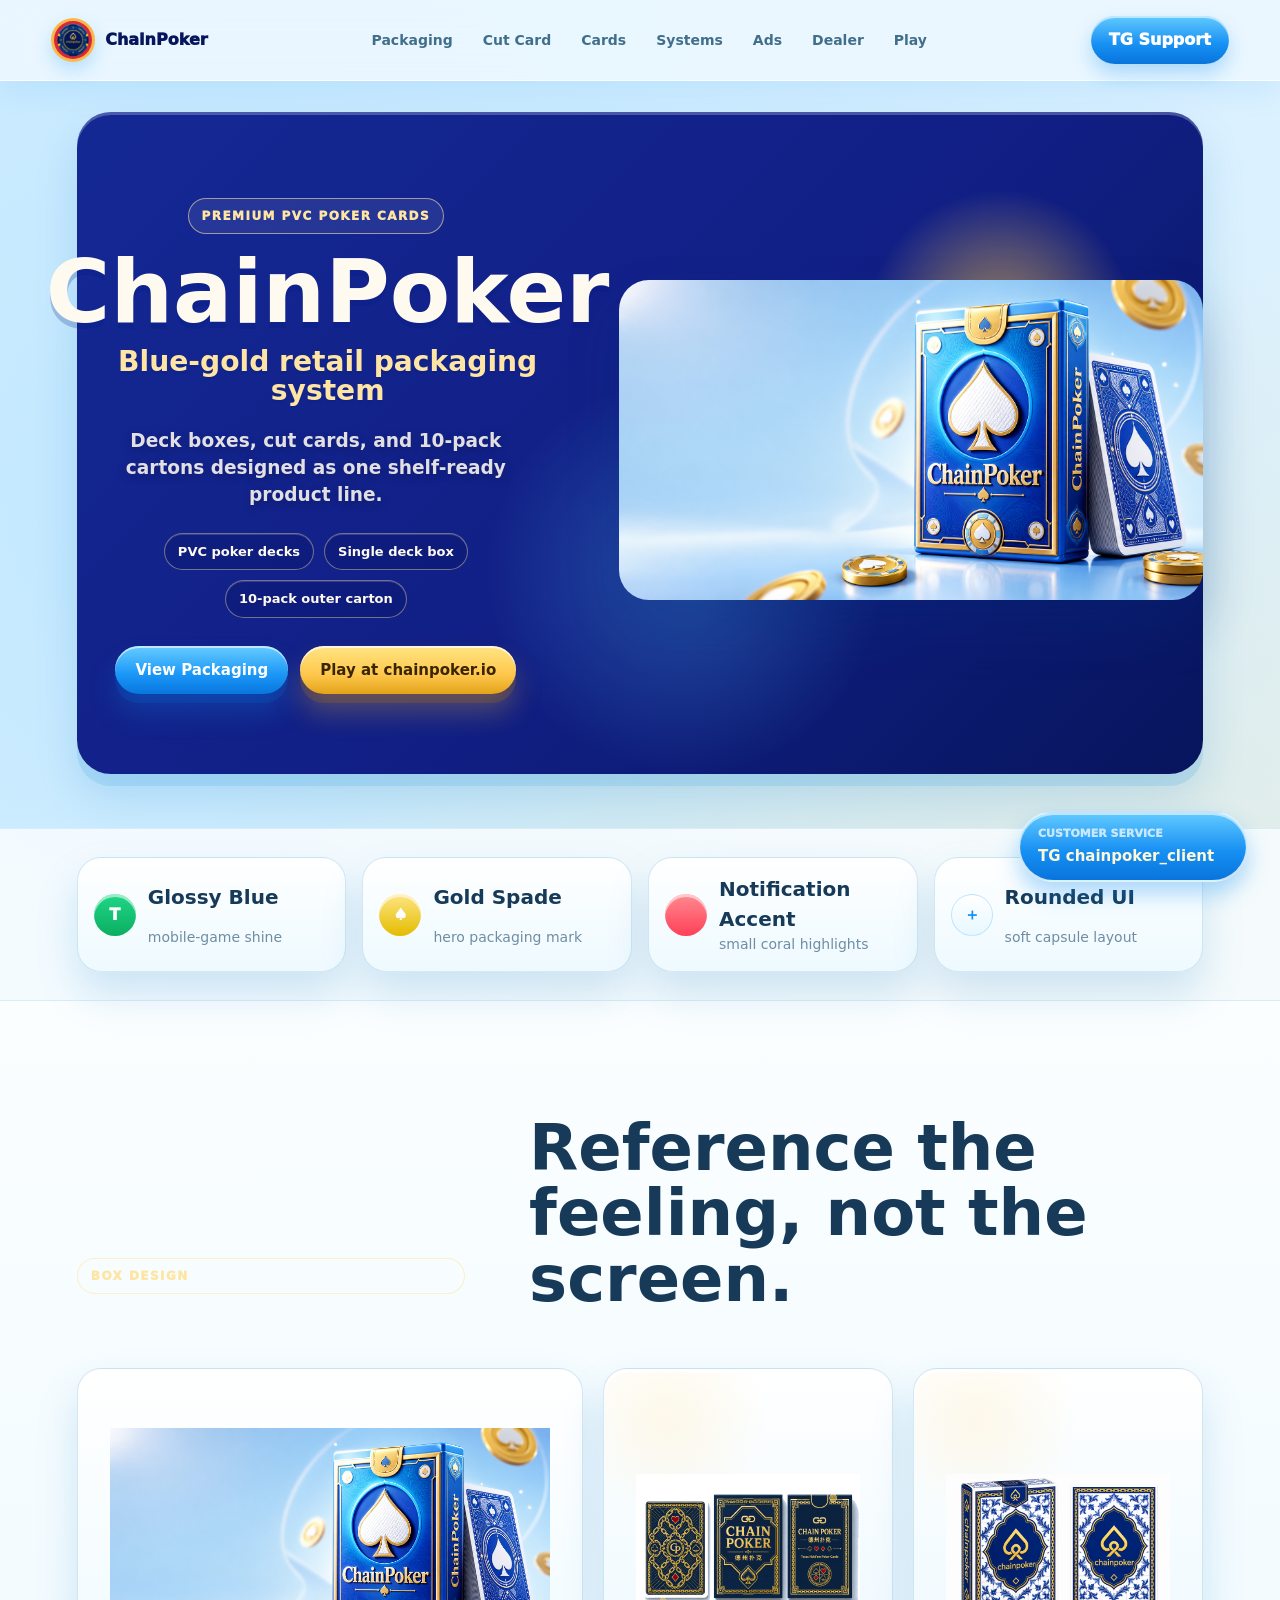
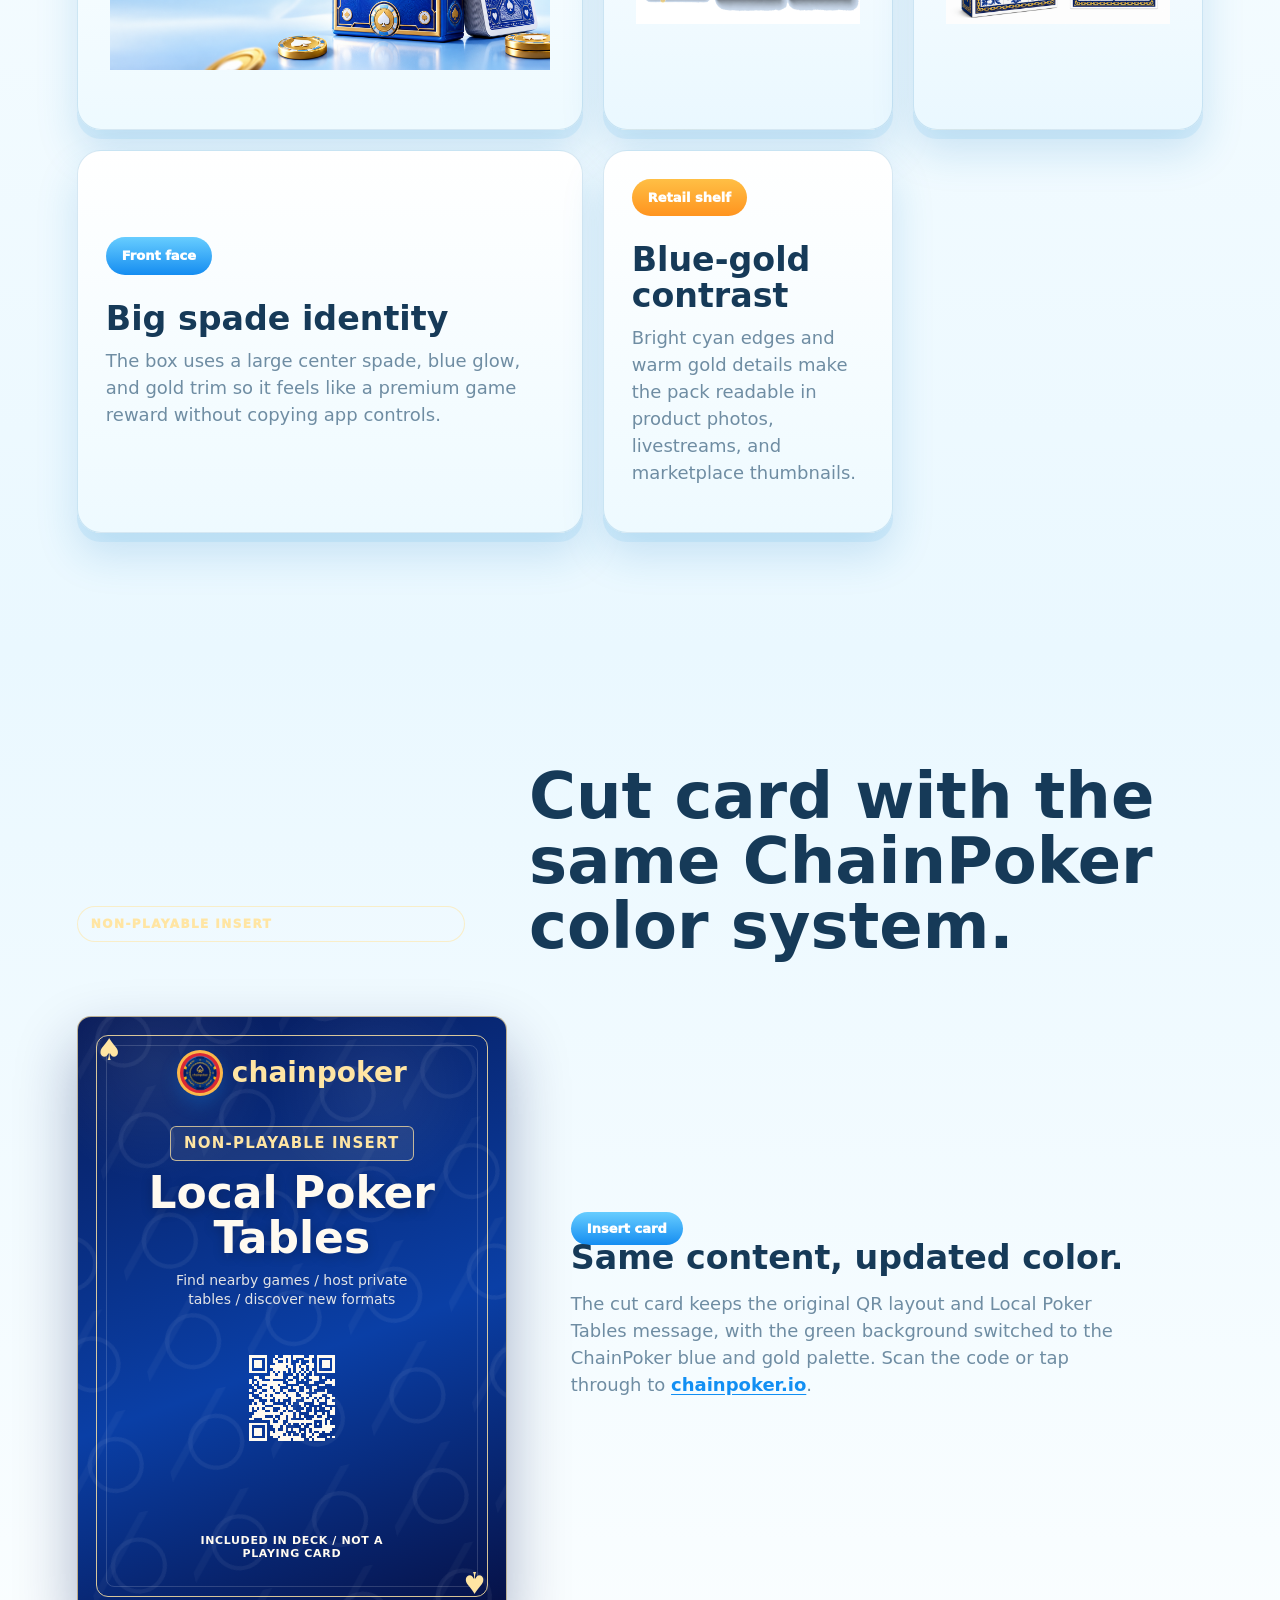
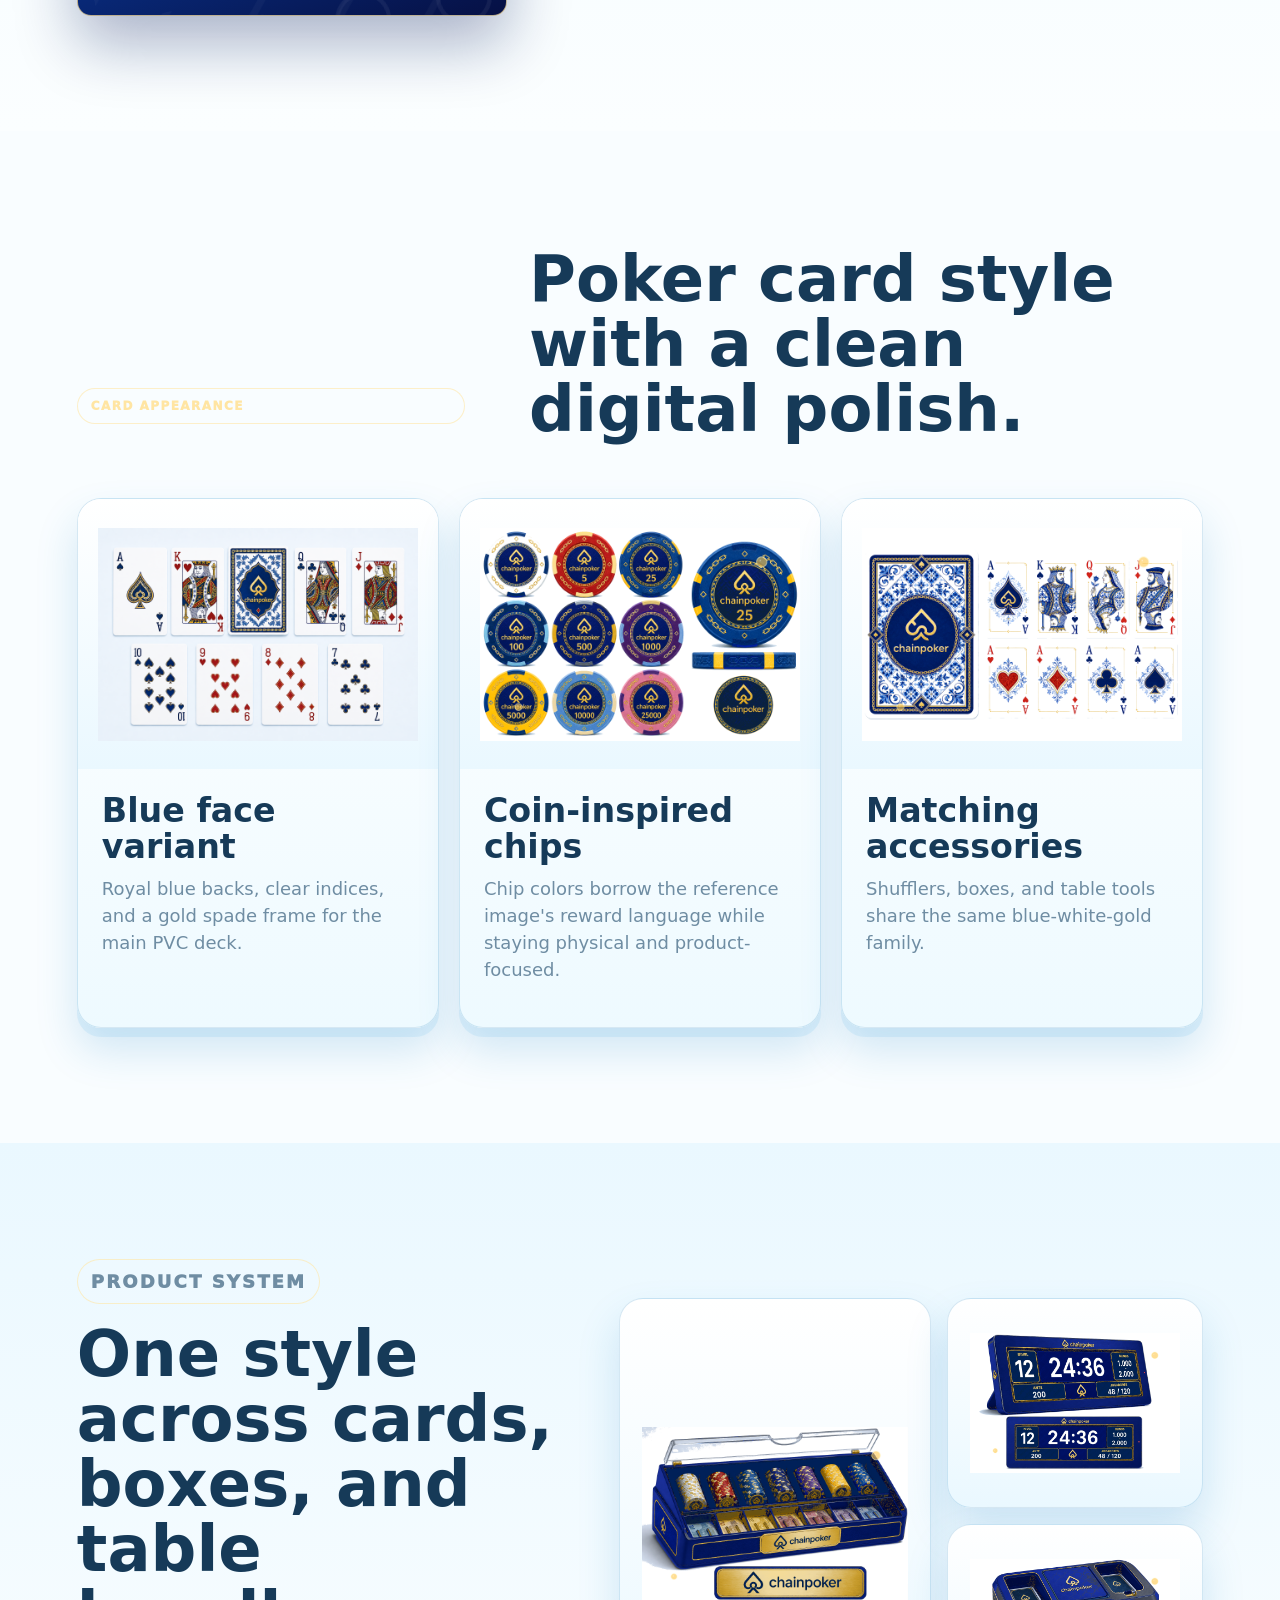
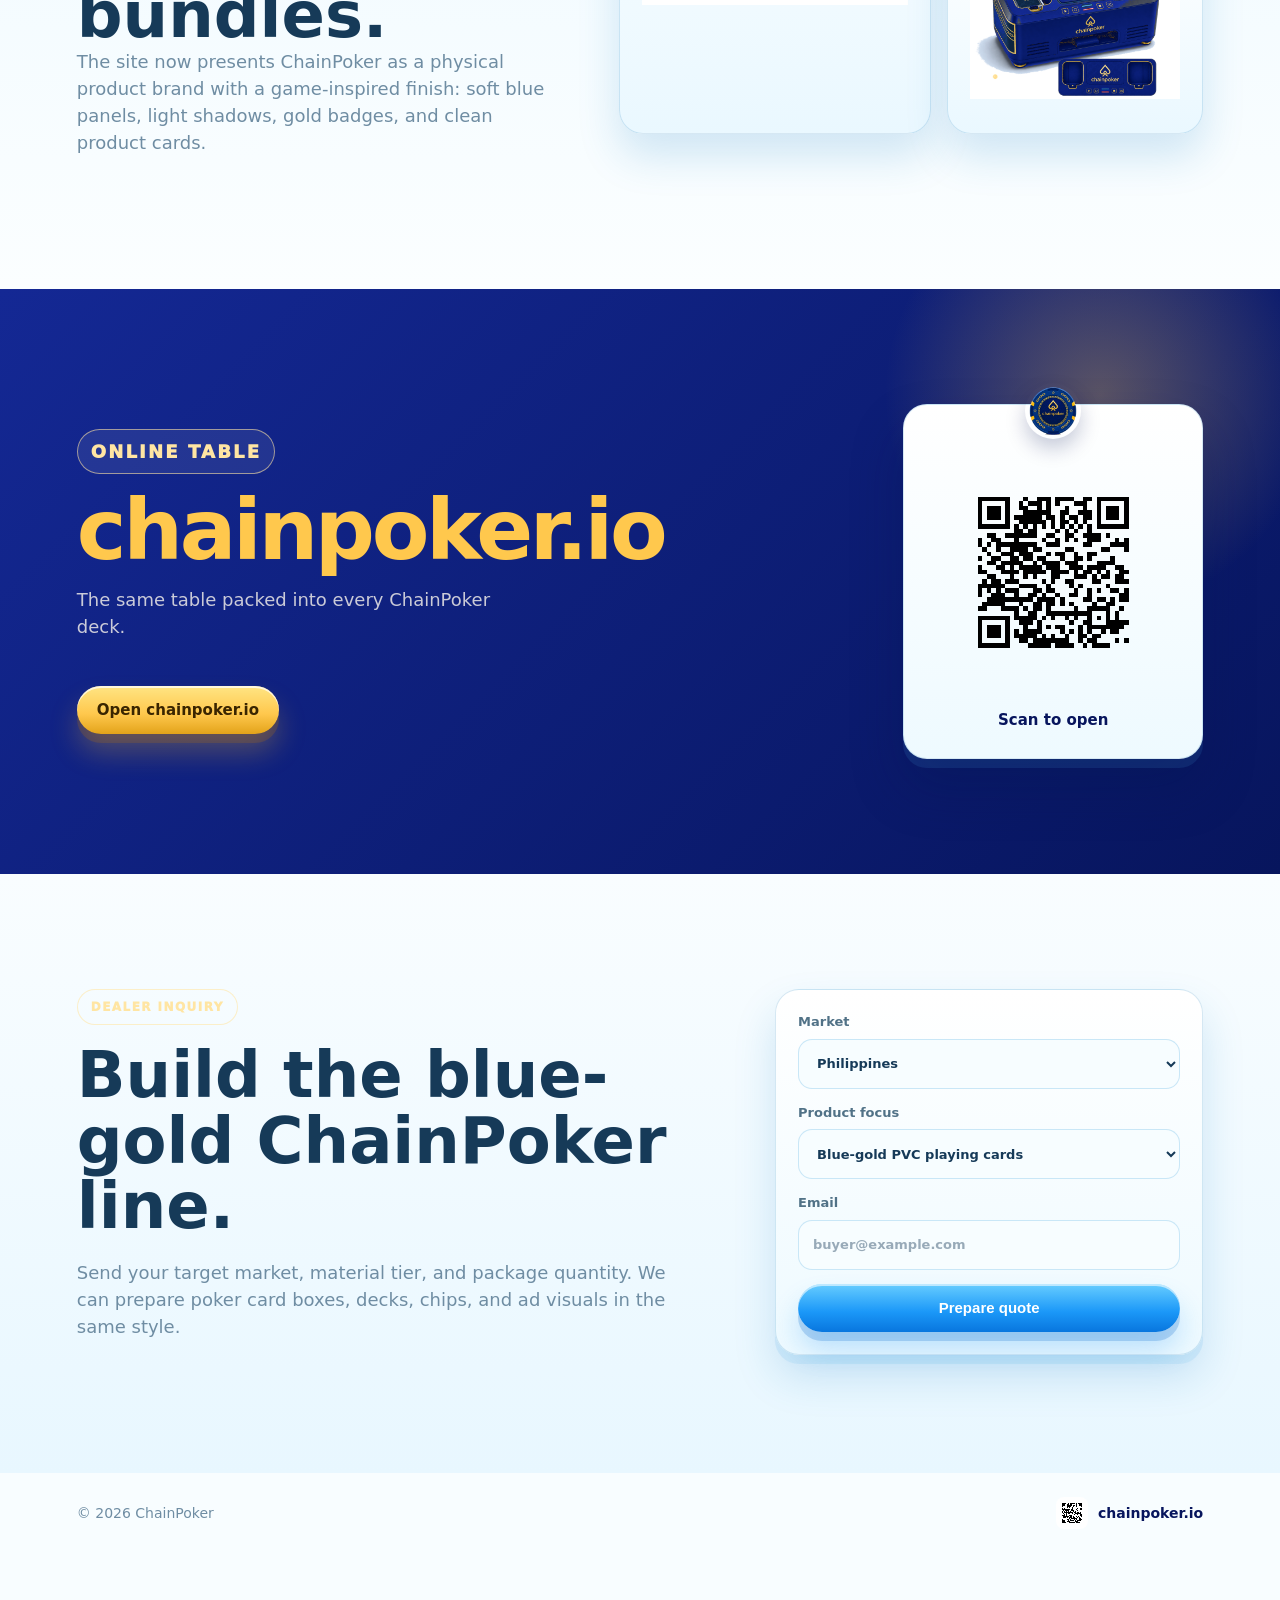
==== commit a9b5a245: "Point Telegram support to chainpoker_client Co-authored-by: Cursor <cursoragent@cursor.com>" ====
--- a/index.html
+++ b/index.html
@@ -28,7 +28,7 @@
         <a href="#contact">Dealer</a>
         <a href="https://chainpoker.io" target="_blank" rel="noopener noreferrer">Play</a>
       </nav>
-      <a class="nav-action" href="https://t.me/chainpoker-client" target="_blank" rel="noopener noreferrer">TG Support</a>
+      <a class="nav-action" href="https://t.me/chainpoker_client" target="_blank" rel="noopener noreferrer">TG Support</a>
     </header>
 
     <main id="top">
@@ -248,9 +248,9 @@
     </footer>
 
     <aside id="support" class="support-dock" aria-label="ChainPoker customer support">
-      <a href="https://t.me/chainpoker-client" target="_blank" rel="noopener noreferrer">
+      <a href="https://t.me/chainpoker_client" target="_blank" rel="noopener noreferrer">
         <span>Customer service</span>
-        <strong>TG chainpoker-client</strong>
+        <strong>TG chainpoker_client</strong>
       </a>
     </aside>
 
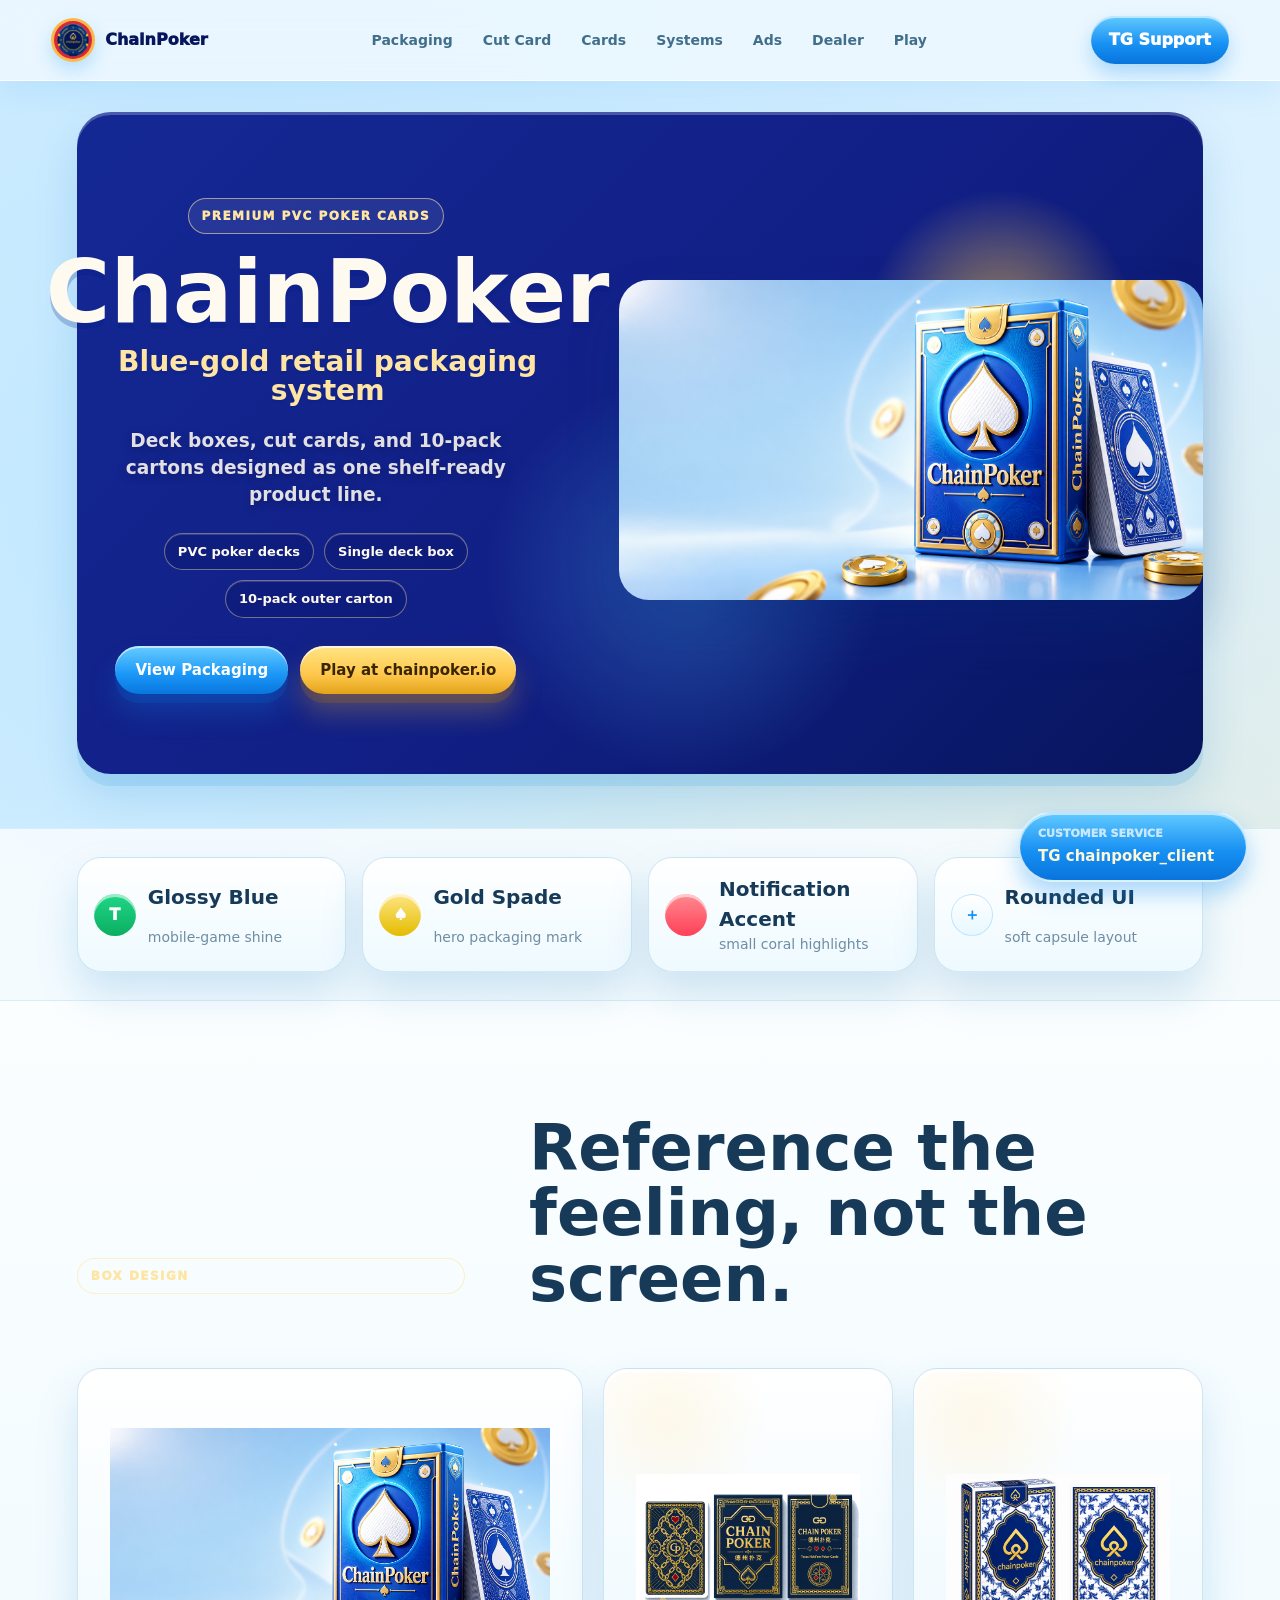
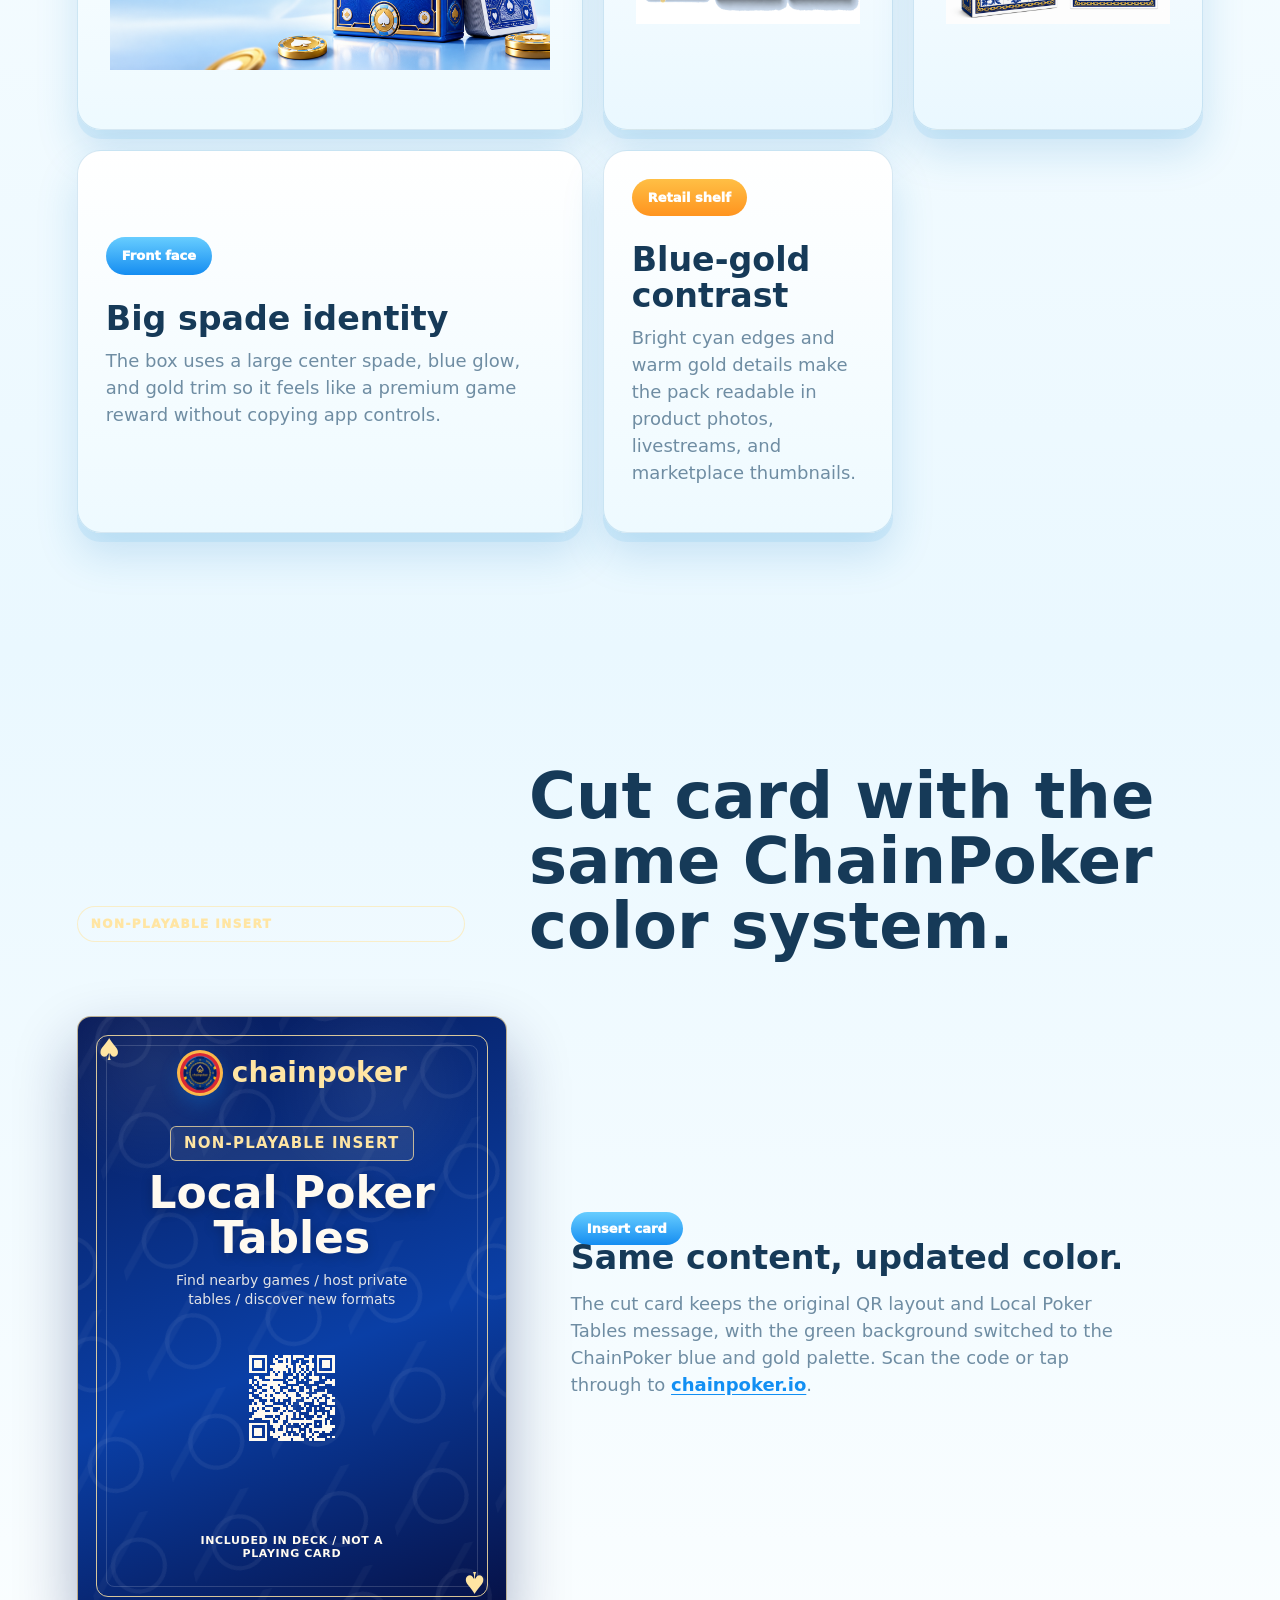
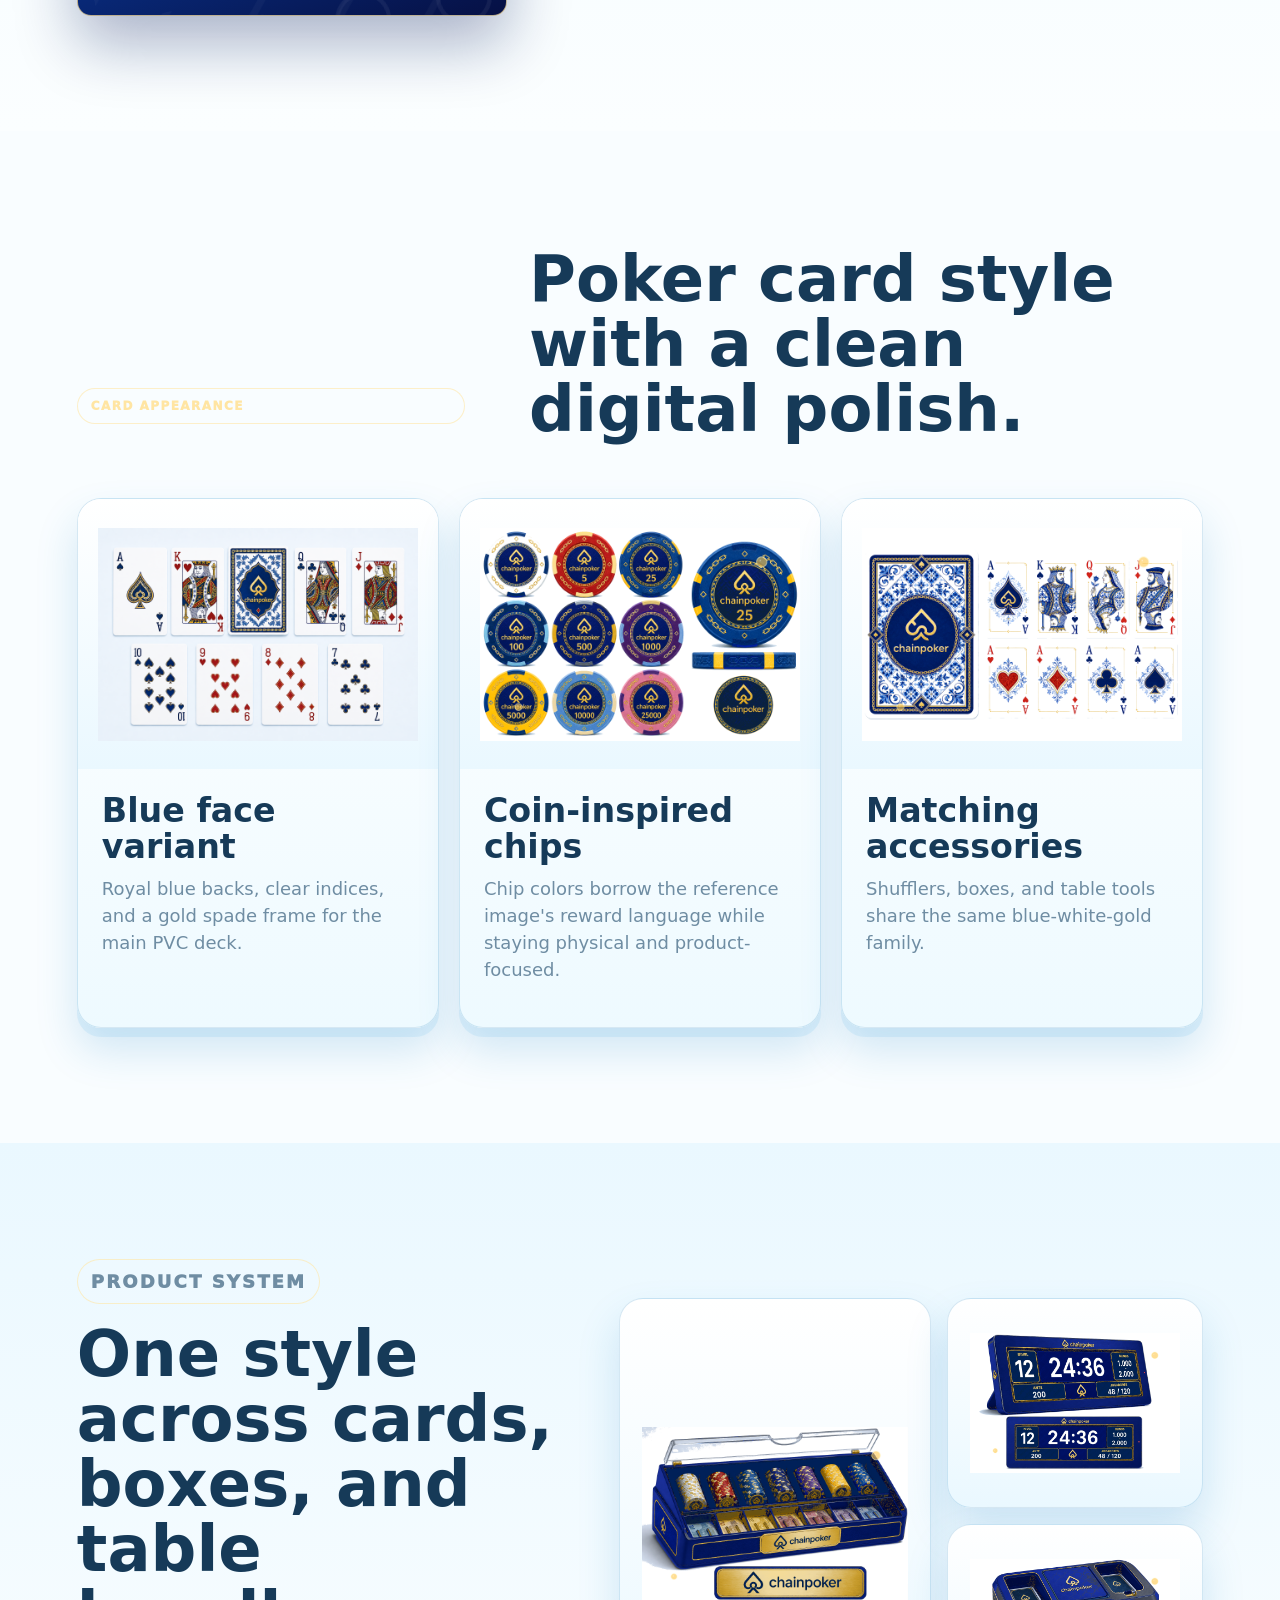
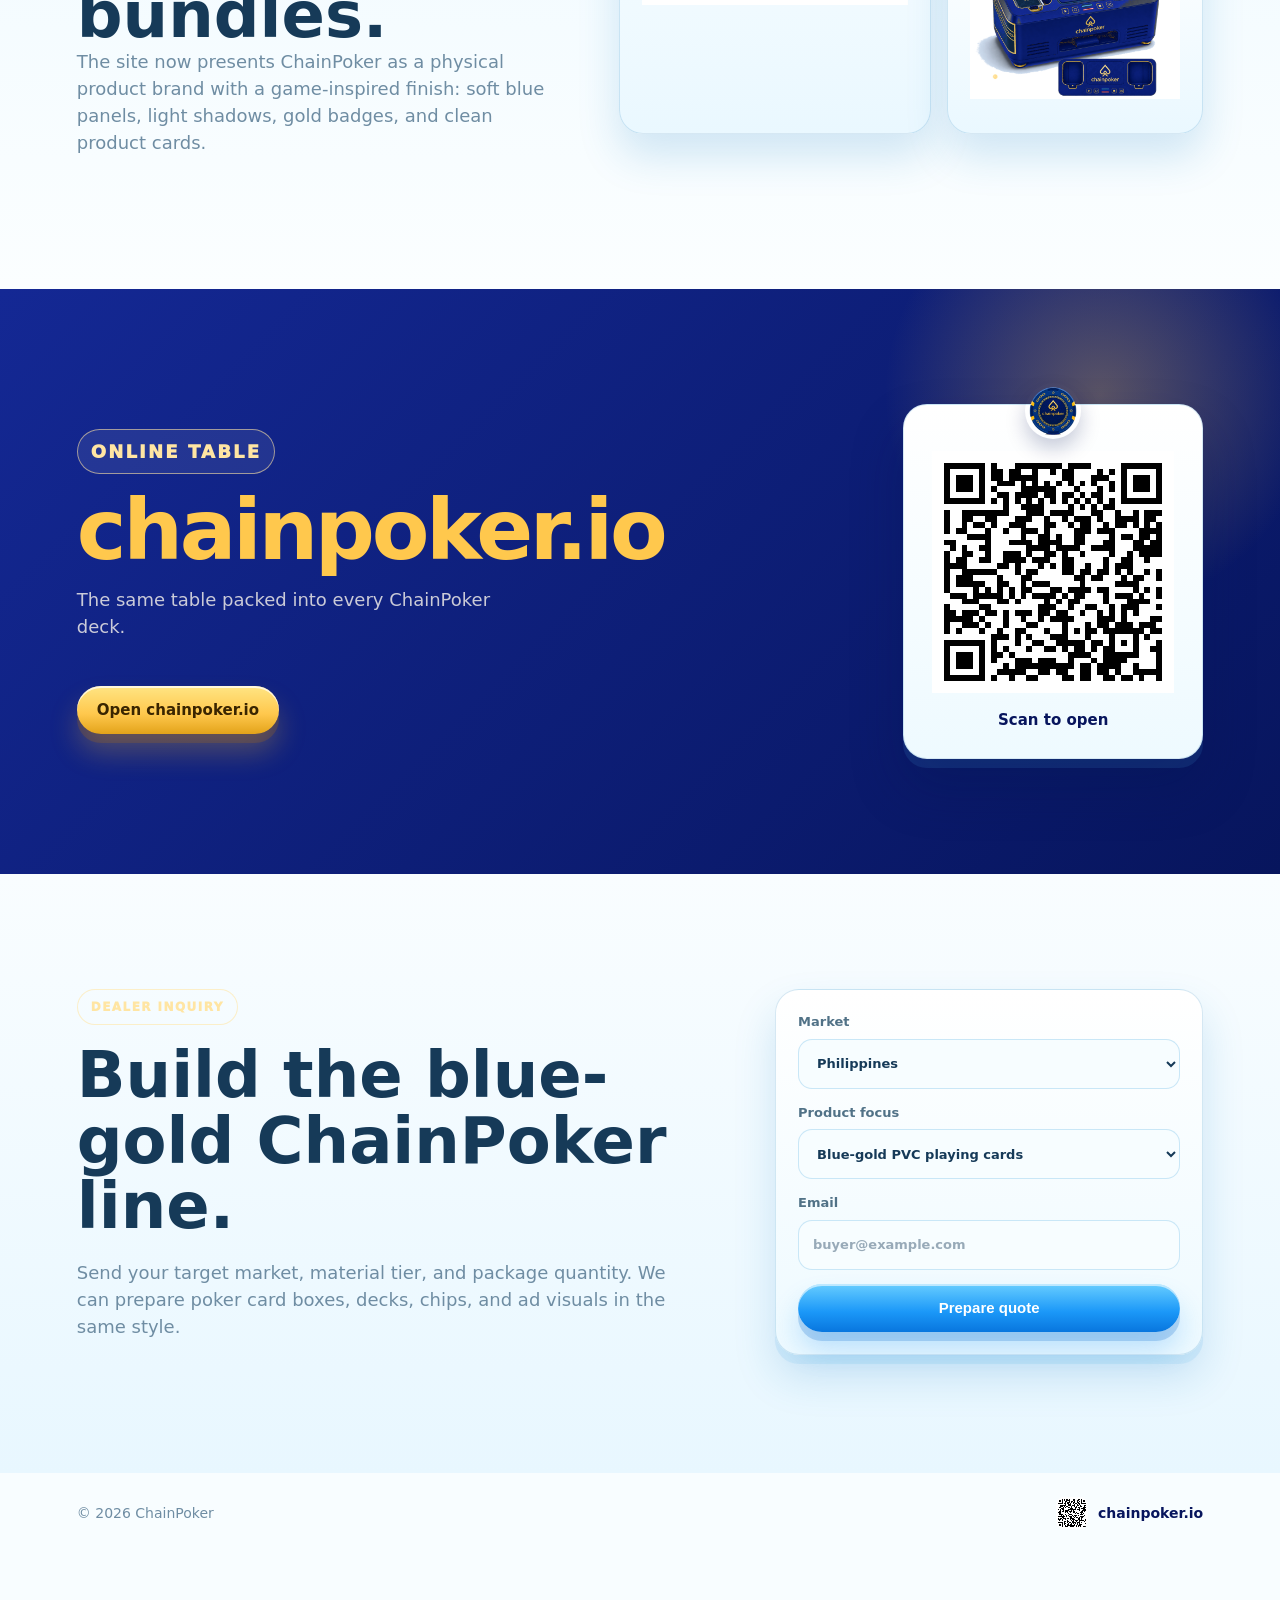
==== commit dc972377: "Add side QR ads pointing to the chainpoker.io campaign link Co-authored-by: Cursor <cursoragent@curs" ====
--- a/index.html
+++ b/index.html
@@ -26,7 +26,7 @@
         <a href="#systems">Systems</a>
         <a href="#ad-mount">Ads</a>
         <a href="#contact">Dealer</a>
-        <a href="https://chainpoker.io" target="_blank" rel="noopener noreferrer">Play</a>
+        <a href="https://chainpoker.io/?wsp=eyJjaWQiOiIxMDAwMSIsImFpZCI6IjUwMDA0In0=" target="_blank" rel="noopener noreferrer">Play</a>
       </nav>
       <a class="nav-action" href="https://t.me/chainpoker_client" target="_blank" rel="noopener noreferrer">TG Support</a>
     </header>
@@ -49,7 +49,7 @@
           </div>
           <div class="hero-actions">
             <a class="button primary" href="#packaging">View Packaging</a>
-            <a class="button gold" href="https://chainpoker.io" target="_blank" rel="noopener noreferrer">Play at chainpoker.io</a>
+            <a class="button gold" href="https://chainpoker.io/?wsp=eyJjaWQiOiIxMDAwMSIsImFpZCI6IjUwMDA0In0=" target="_blank" rel="noopener noreferrer">Play at chainpoker.io</a>
           </div>
         </div>
         <div class="hero-visual">
@@ -127,7 +127,7 @@
               <h3>Local Poker Tables</h3>
               <p>Find nearby games / host private tables / discover new formats</p>
             </div>
-            <a class="cut-qr" href="https://chainpoker.io" target="_blank" rel="noopener noreferrer">
+            <a class="cut-qr" href="https://chainpoker.io/?wsp=eyJjaWQiOiIxMDAwMSIsImFpZCI6IjUwMDA0In0=" target="_blank" rel="noopener noreferrer">
               <img src="./assets/chainpoker-io-qr-white.png" alt="QR code for chainpoker.io" />
             </a>
             <div class="cut-footer">Included in deck / not a playing card</div>
@@ -138,7 +138,7 @@
             <p>
               The cut card keeps the original QR layout and Local Poker Tables message, with the green background
               switched to the ChainPoker blue and gold palette. Scan the code or tap through to
-              <a class="inline-link" href="https://chainpoker.io" target="_blank" rel="noopener noreferrer">chainpoker.io</a>.
+              <a class="inline-link" href="https://chainpoker.io/?wsp=eyJjaWQiOiIxMDAwMSIsImFpZCI6IjUwMDA0In0=" target="_blank" rel="noopener noreferrer">chainpoker.io</a>.
             </p>
           </div>
         </div>
@@ -190,11 +190,11 @@
             <p class="eyebrow">Online table</p>
             <h2 id="ad-mount-title">chainpoker.io</h2>
             <p>The same table packed into every ChainPoker deck.</p>
-            <a class="button gold" href="https://chainpoker.io" target="_blank" rel="noopener noreferrer">Open chainpoker.io</a>
-          </div>
-          <a class="io-scan" href="https://chainpoker.io" target="_blank" rel="noopener noreferrer">
+            <a class="button gold" href="https://chainpoker.io/?wsp=eyJjaWQiOiIxMDAwMSIsImFpZCI6IjUwMDA0In0=" target="_blank" rel="noopener noreferrer">Open chainpoker.io</a>
+          </div>
+          <a class="io-scan" href="https://chainpoker.io/?wsp=eyJjaWQiOiIxMDAwMSIsImFpZCI6IjUwMDA0In0=" target="_blank" rel="noopener noreferrer">
             <span class="io-scan-chip" aria-hidden="true"></span>
-            <img src="./assets/chainpoker-io-qr-transparent.png" alt="QR code for chainpoker.io" />
+            <img src="./assets/chainpoker-io-wsp-qr.png" alt="QR code for chainpoker.io" />
             <strong>Scan to open</strong>
           </a>
         </article>
@@ -241,11 +241,26 @@
 
     <footer class="site-footer">
       <span>© 2026 ChainPoker</span>
-      <a class="footer-play" href="https://chainpoker.io" target="_blank" rel="noopener noreferrer">
-        <img src="./assets/chainpoker-io-qr-transparent.png" alt="" />
+      <a class="footer-play" href="https://chainpoker.io/?wsp=eyJjaWQiOiIxMDAwMSIsImFpZCI6IjUwMDA0In0=" target="_blank" rel="noopener noreferrer">
+        <img src="./assets/chainpoker-io-wsp-qr.png" alt="" />
         chainpoker.io
       </a>
     </footer>
+
+    <aside class="side-ads" aria-label="chainpoker.io campaign">
+      <a class="side-ad side-ad-left" href="https://chainpoker.io/?wsp=eyJjaWQiOiIxMDAwMSIsImFpZCI6IjUwMDA0In0=" target="_blank" rel="noopener noreferrer">
+        <span class="side-ad-chip" aria-hidden="true"></span>
+        <img src="./assets/chainpoker-io-wsp-qr.png" alt="QR code for chainpoker.io" />
+        <strong>chainpoker.io</strong>
+        <small>Scan to play</small>
+      </a>
+      <a class="side-ad side-ad-right" href="https://chainpoker.io/?wsp=eyJjaWQiOiIxMDAwMSIsImFpZCI6IjUwMDA0In0=" target="_blank" rel="noopener noreferrer">
+        <span class="side-ad-chip" aria-hidden="true"></span>
+        <img src="./assets/chainpoker-io-wsp-qr.png" alt="QR code for chainpoker.io" />
+        <strong>chainpoker.io</strong>
+        <small>Scan to play</small>
+      </a>
+    </aside>
 
     <aside id="support" class="support-dock" aria-label="ChainPoker customer support">
       <a href="https://t.me/chainpoker_client" target="_blank" rel="noopener noreferrer">
--- a/styles.css
+++ b/styles.css
@@ -884,6 +884,10 @@
   color: var(--blue);
 }
 
+.side-ad {
+  display: none;
+}
+
 .support-dock {
   position: fixed;
   z-index: 40;
@@ -917,6 +921,87 @@
   font-size: 15px;
 }
 
+@media (min-width: 1400px) {
+  .site-header,
+  .hero,
+  .signal-band,
+  .section,
+  .systems-band,
+  .ad-mount,
+  .contact-band,
+  .site-footer {
+    padding-left: 168px;
+    padding-right: 168px;
+  }
+
+  .hero::before {
+    left: 168px;
+    right: 168px;
+  }
+
+  .side-ad {
+    position: fixed;
+    z-index: 25;
+    top: 50%;
+    display: grid;
+    justify-items: center;
+    gap: 10px;
+    width: 132px;
+    padding: 36px 12px 14px;
+    border: 1px solid var(--line);
+    border-radius: var(--radius);
+    color: var(--ink);
+    background: linear-gradient(180deg, #fff, #eefaff);
+    box-shadow:
+      inset 0 3px 0 #fff,
+      0 9px 0 rgba(75, 168, 224, 0.12),
+      var(--shadow);
+    transform: translateY(-50%);
+  }
+
+  .side-ad-left {
+    left: 16px;
+  }
+
+  .side-ad-right {
+    right: 16px;
+  }
+
+  .side-ad-chip {
+    position: absolute;
+    top: -16px;
+    width: 40px;
+    height: 40px;
+    border-radius: 50%;
+    background: url("./assets/chainpoker-trademark-round.png") center / cover no-repeat;
+    box-shadow: 0 8px 16px rgba(18, 143, 243, 0.2);
+  }
+
+  .side-ad img {
+    width: 100%;
+    image-rendering: pixelated;
+  }
+
+  .side-ad strong {
+    color: var(--navy);
+    font-size: 12px;
+    line-height: 1.1;
+  }
+
+  .side-ad small {
+    color: var(--muted);
+    font-size: 10px;
+    font-weight: 800;
+    letter-spacing: 0.06em;
+    text-transform: uppercase;
+  }
+
+  .side-ad:hover,
+  .side-ad:focus-visible {
+    transform: translateY(calc(-50% - 4px));
+  }
+}
+
 @media (max-width: 980px) {
   .site-header {
     grid-template-columns: 1fr auto;
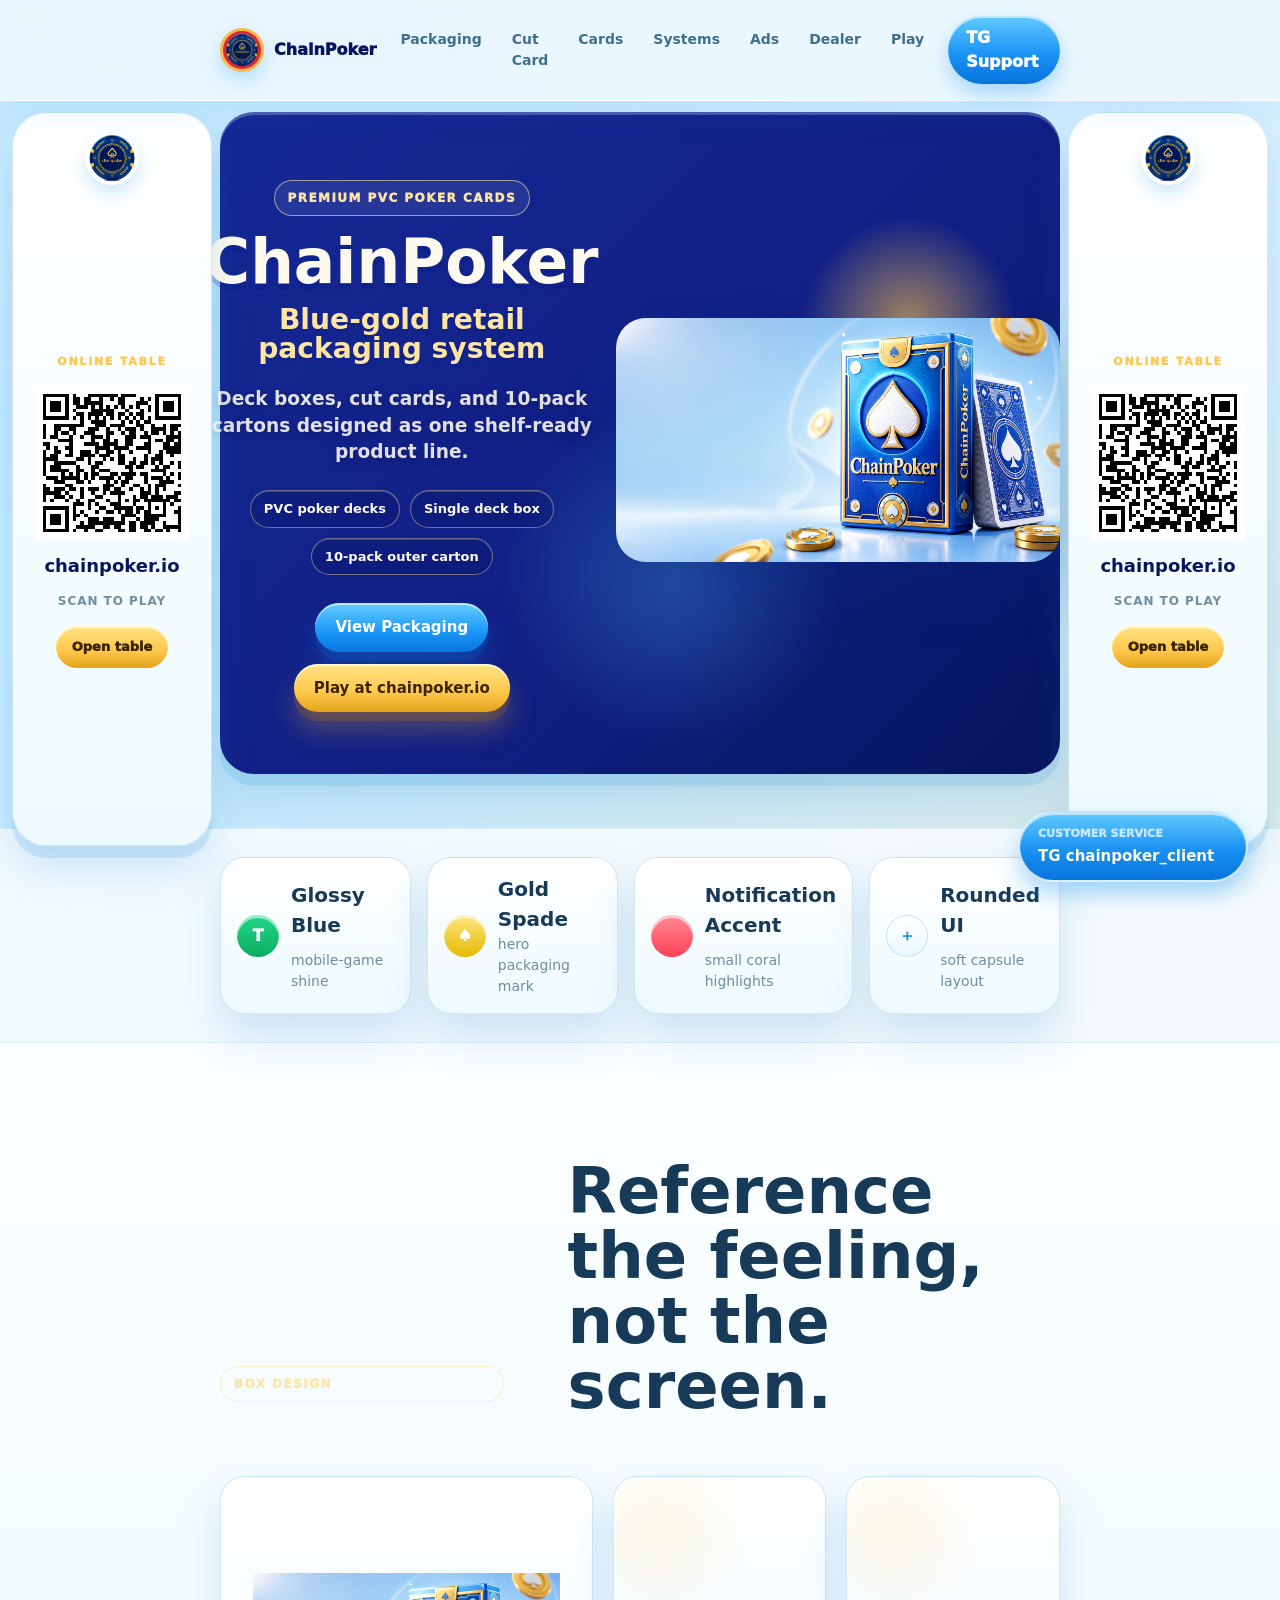
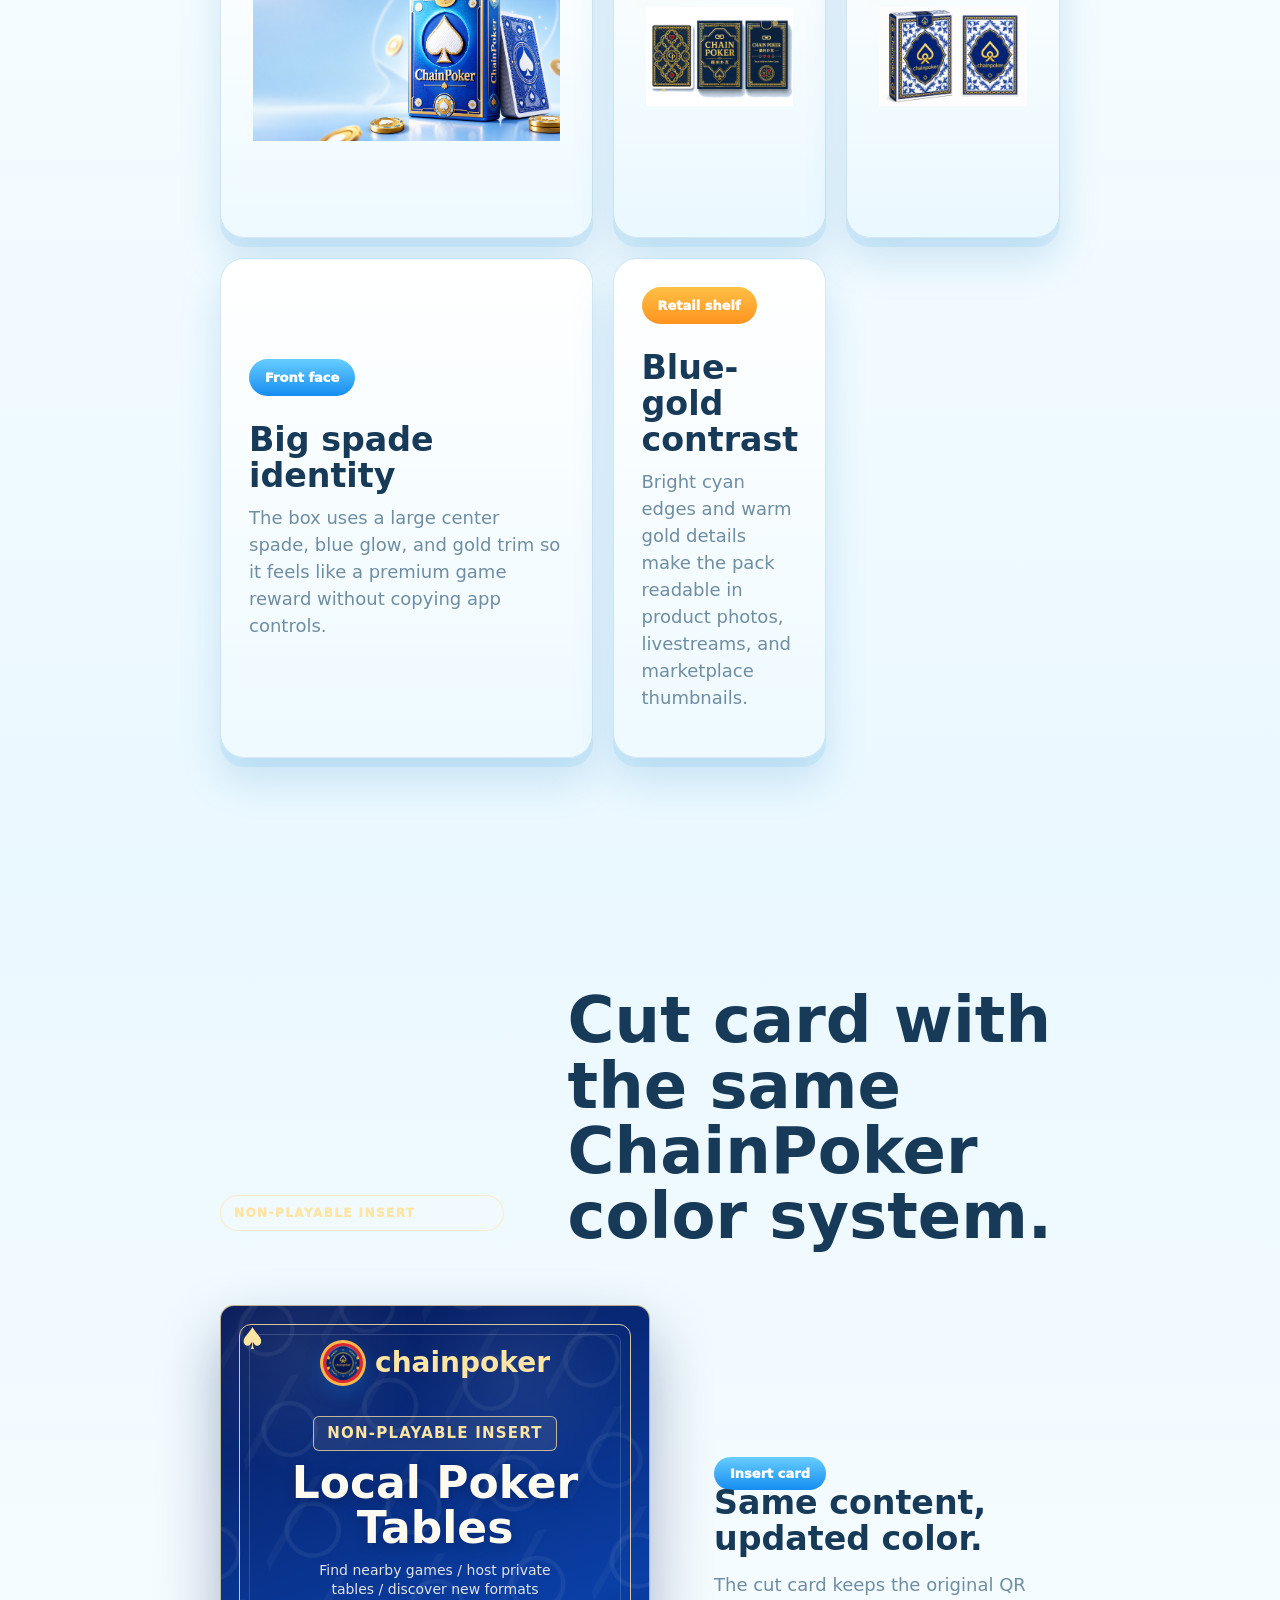
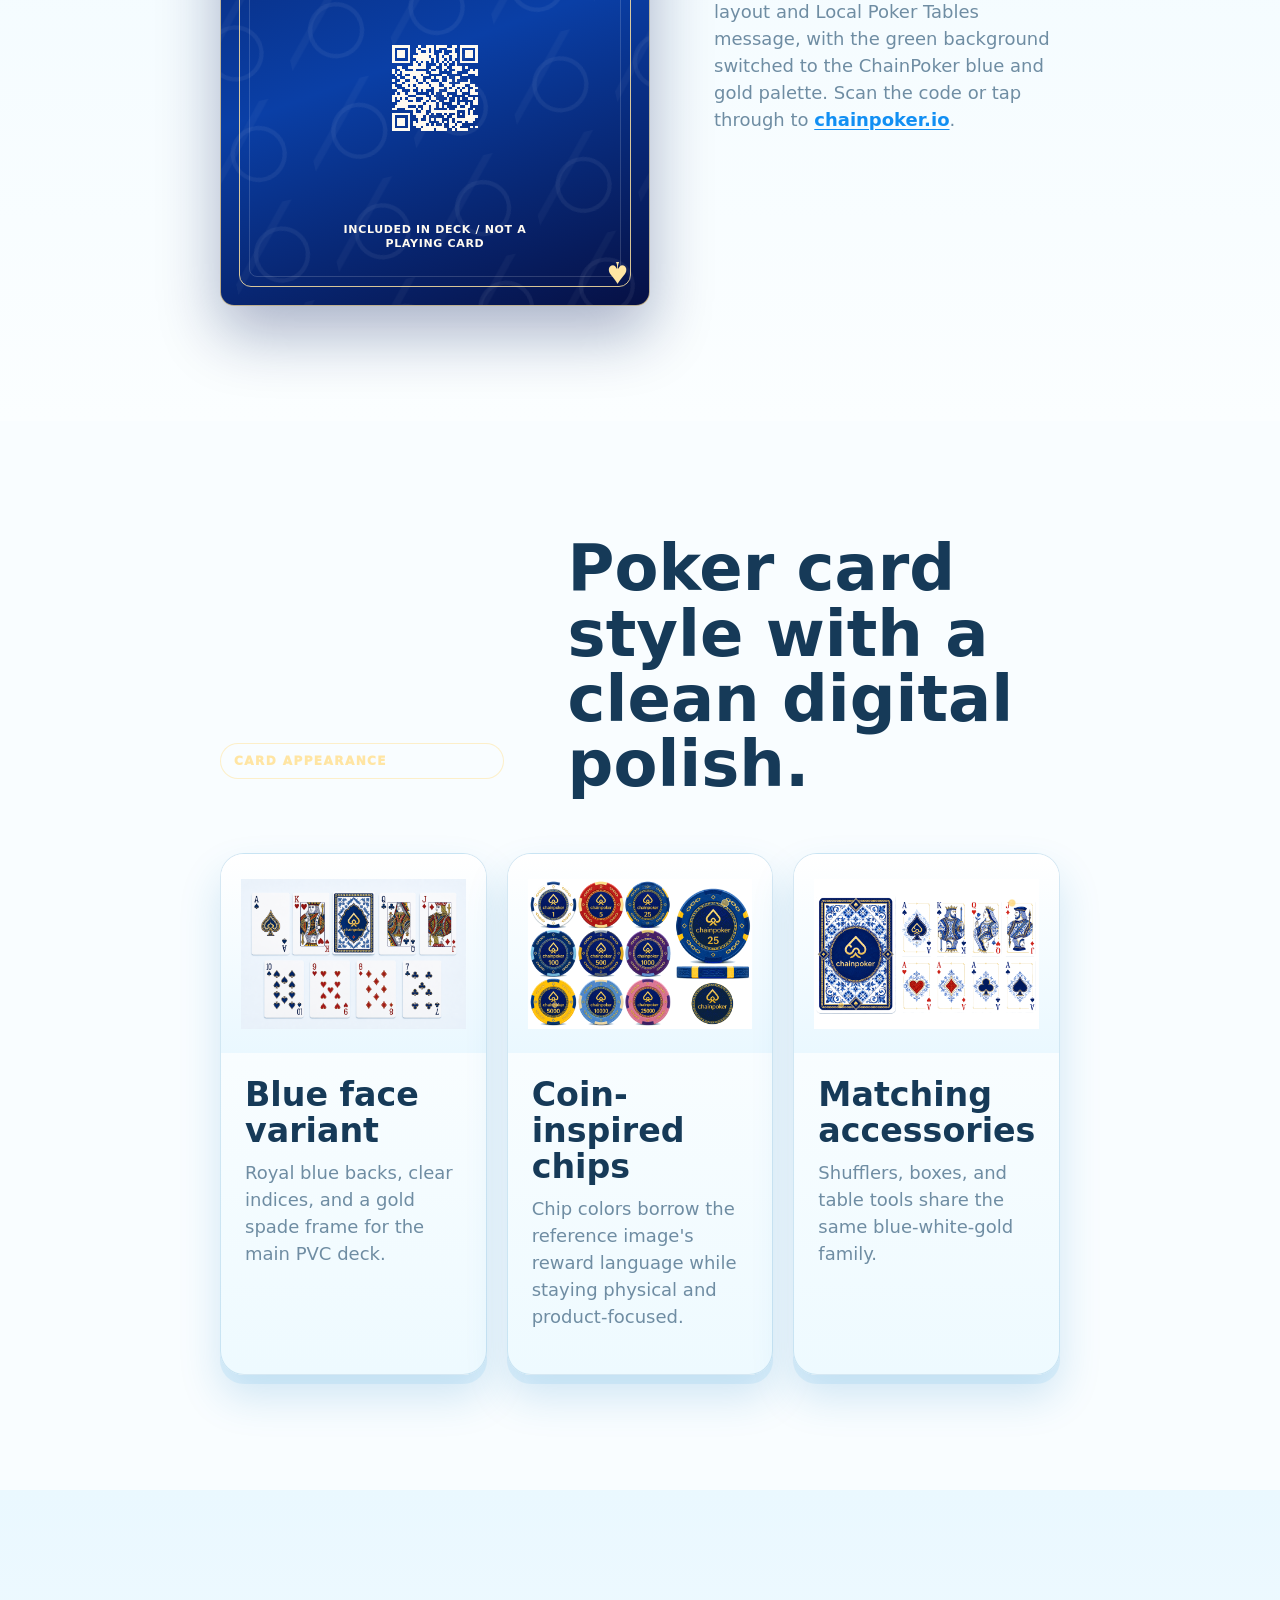
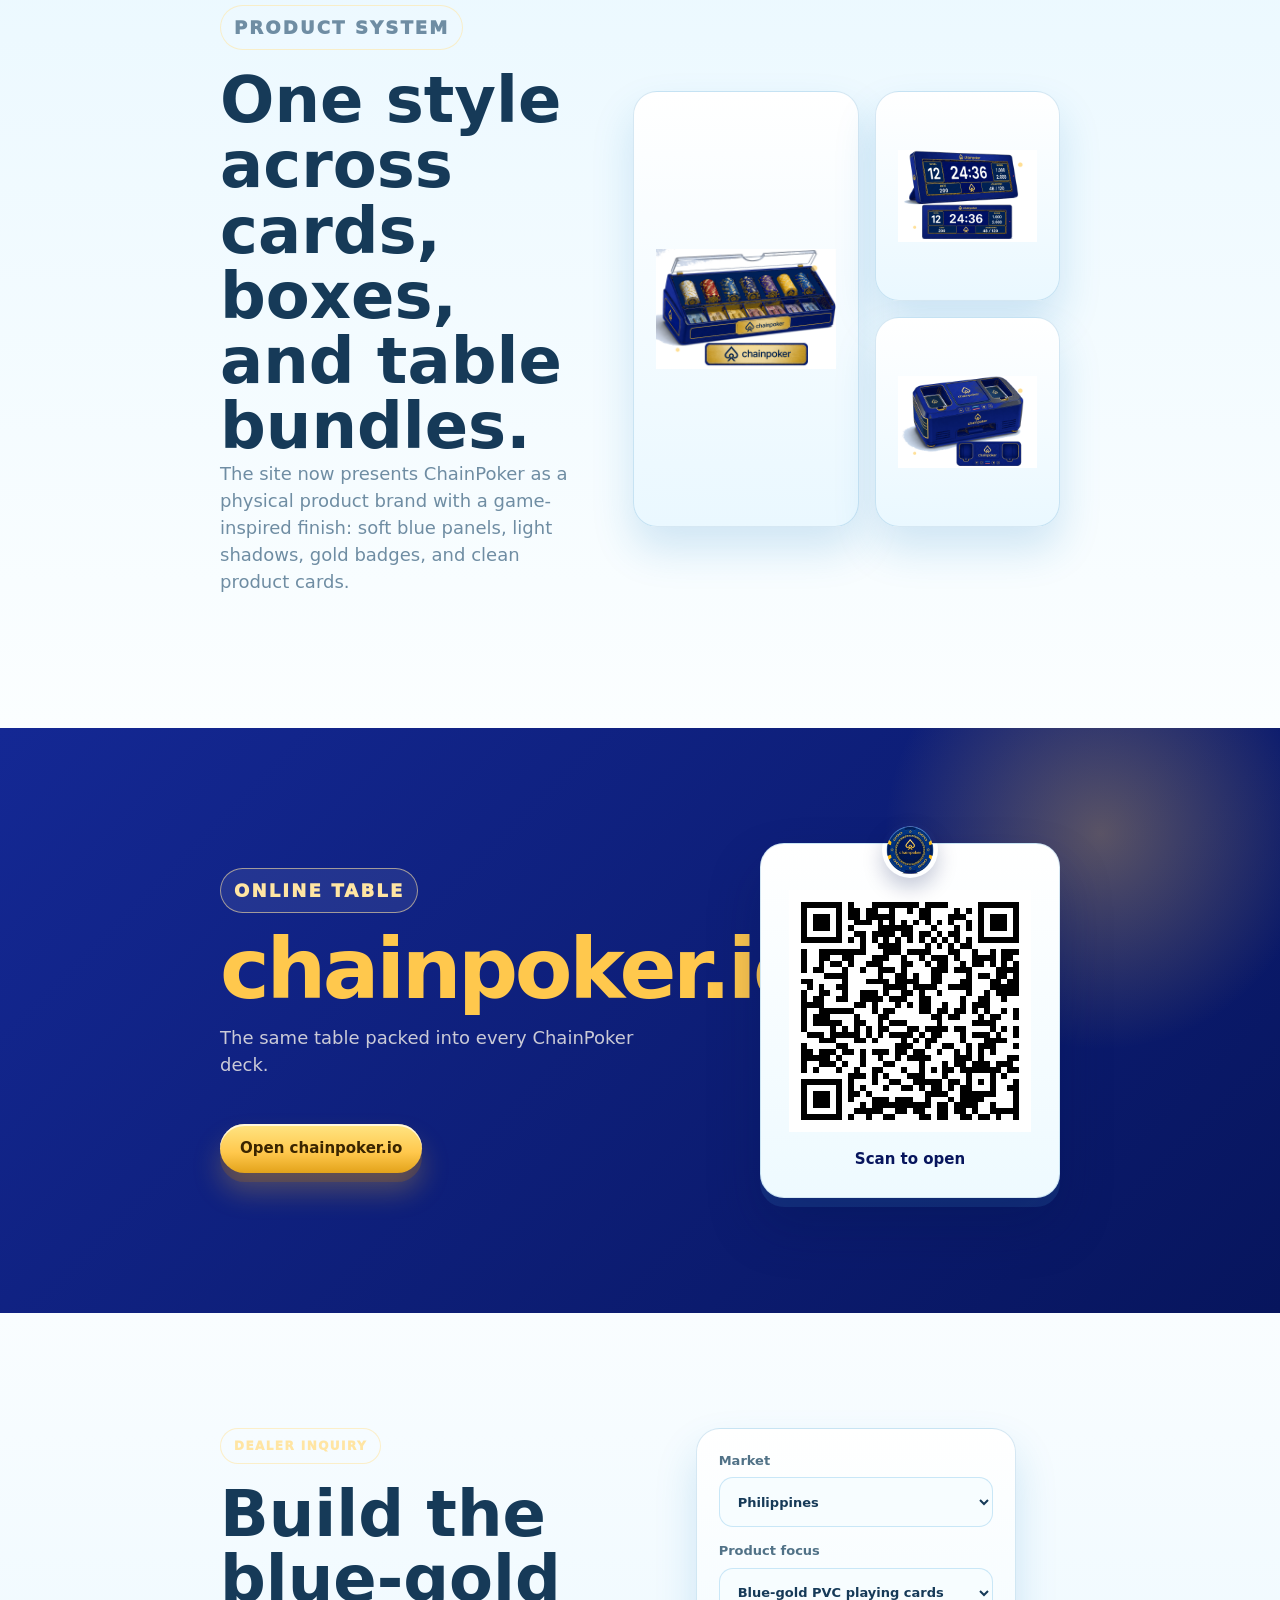
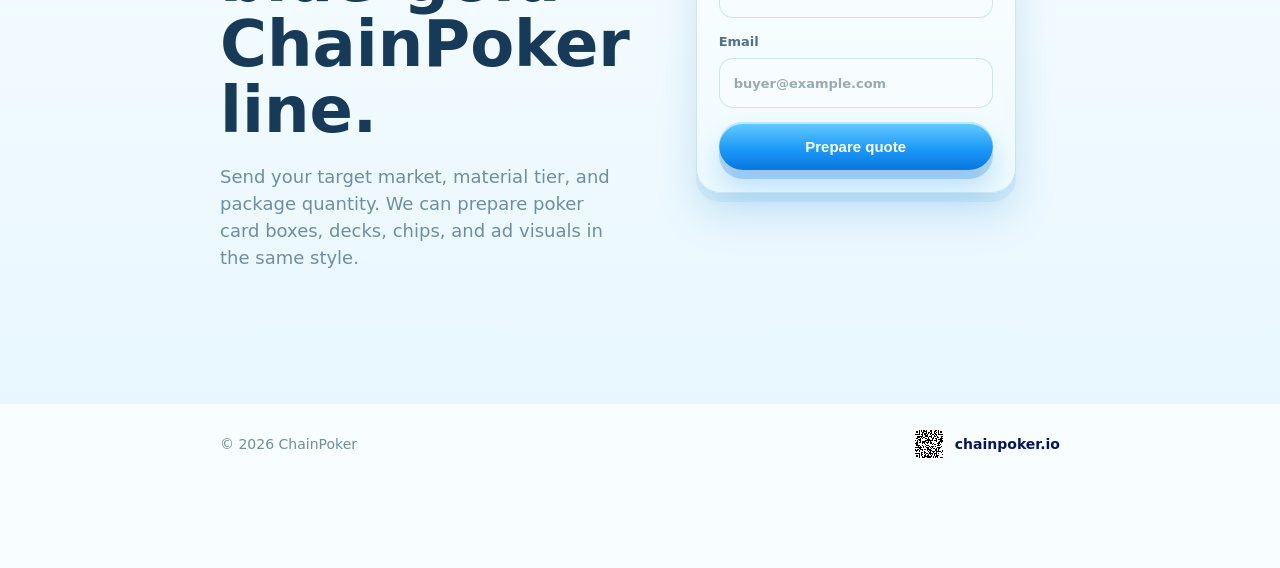
==== commit b71c8dab: "Widen side ads to match the main panel height Co-authored-by: Cursor <cursoragent@cursor.com>" ====
--- a/index.html
+++ b/index.html
@@ -250,15 +250,19 @@
     <aside class="side-ads" aria-label="chainpoker.io campaign">
       <a class="side-ad side-ad-left" href="https://chainpoker.io/?wsp=eyJjaWQiOiIxMDAwMSIsImFpZCI6IjUwMDA0In0=" target="_blank" rel="noopener noreferrer">
         <span class="side-ad-chip" aria-hidden="true"></span>
+        <span class="side-ad-kicker">Online table</span>
         <img src="./assets/chainpoker-io-wsp-qr.png" alt="QR code for chainpoker.io" />
         <strong>chainpoker.io</strong>
         <small>Scan to play</small>
+        <span class="side-ad-cta">Open table</span>
       </a>
       <a class="side-ad side-ad-right" href="https://chainpoker.io/?wsp=eyJjaWQiOiIxMDAwMSIsImFpZCI6IjUwMDA0In0=" target="_blank" rel="noopener noreferrer">
         <span class="side-ad-chip" aria-hidden="true"></span>
+        <span class="side-ad-kicker">Online table</span>
         <img src="./assets/chainpoker-io-wsp-qr.png" alt="QR code for chainpoker.io" />
         <strong>chainpoker.io</strong>
         <small>Scan to play</small>
+        <span class="side-ad-cta">Open table</span>
       </a>
     </aside>
 
--- a/styles.css
+++ b/styles.css
@@ -884,8 +884,100 @@
   color: var(--blue);
 }
 
+.side-ads {
+  --side-rail: clamp(200px, 15.5vw, 260px);
+  position: fixed;
+  z-index: 25;
+  top: 112px;
+  bottom: 54px;
+  left: 12px;
+  right: 12px;
+  display: flex;
+  justify-content: space-between;
+  align-items: stretch;
+  pointer-events: none;
+}
+
 .side-ad {
-  display: none;
+  position: relative;
+  pointer-events: auto;
+  display: flex;
+  flex-direction: column;
+  justify-content: center;
+  align-items: center;
+  gap: 16px;
+  width: var(--side-rail);
+  padding: 56px 22px 28px;
+  border: 1px solid var(--line);
+  border-radius: 34px;
+  color: var(--ink);
+  background: linear-gradient(180deg, #fff, #eefaff);
+  box-shadow:
+    inset 0 3px 0 #fff,
+    0 12px 0 rgba(75, 168, 224, 0.18),
+    var(--shadow);
+  text-align: center;
+  transition: border-color 0.2s ease, box-shadow 0.2s ease;
+}
+
+.side-ad-chip {
+  position: absolute;
+  top: 18px;
+  width: 54px;
+  height: 54px;
+  border-radius: 50%;
+  background: url("./assets/chainpoker-trademark-round.png") center / cover no-repeat;
+  box-shadow: 0 8px 16px rgba(18, 143, 243, 0.2);
+}
+
+.side-ad-kicker {
+  margin-top: 36px;
+  color: var(--gold);
+  font-size: 11px;
+  font-weight: 950;
+  letter-spacing: 0.16em;
+  text-transform: uppercase;
+}
+
+.side-ad img {
+  width: min(100%, 210px);
+  image-rendering: pixelated;
+}
+
+.side-ad strong {
+  color: var(--navy);
+  font-size: 18px;
+  line-height: 1.1;
+}
+
+.side-ad small {
+  color: var(--muted);
+  font-size: 12px;
+  font-weight: 800;
+  letter-spacing: 0.08em;
+  text-transform: uppercase;
+}
+
+.side-ad-cta {
+  display: inline-flex;
+  min-height: 42px;
+  align-items: center;
+  padding: 0 16px;
+  border-radius: 999px;
+  color: #3a2500;
+  background: linear-gradient(180deg, #ffe584, #ffc84d 58%, #e3a31a);
+  box-shadow: inset 0 2px 0 rgba(255, 255, 255, 0.7);
+  font-size: 13px;
+  font-weight: 950;
+}
+
+.side-ad:hover,
+.side-ad:focus-visible {
+  border-color: rgba(255, 200, 77, 0.72);
+  box-shadow:
+    inset 0 3px 0 #fff,
+    0 12px 0 rgba(75, 168, 224, 0.18),
+    0 22px 42px rgba(26, 126, 196, 0.22);
 }
 
 .support-dock {
@@ -921,7 +1013,7 @@
   font-size: 15px;
 }
 
-@media (min-width: 1400px) {
+@media (min-width: 1280px) {
   .site-header,
   .hero,
   .signal-band,
@@ -930,75 +1022,28 @@
   .ad-mount,
   .contact-band,
   .site-footer {
-    padding-left: 168px;
-    padding-right: 168px;
+    padding-left: calc(clamp(200px, 15.5vw, 260px) + 20px);
+    padding-right: calc(clamp(200px, 15.5vw, 260px) + 20px);
+  }
+
+  .hero {
+    grid-template-columns: minmax(260px, 0.9fr) minmax(300px, 1.1fr);
+    gap: clamp(18px, 2.5vw, 40px);
   }
 
   .hero::before {
-    left: 168px;
-    right: 168px;
-  }
-
-  .side-ad {
-    position: fixed;
-    z-index: 25;
-    top: 50%;
-    display: grid;
-    justify-items: center;
-    gap: 10px;
-    width: 132px;
-    padding: 36px 12px 14px;
-    border: 1px solid var(--line);
-    border-radius: var(--radius);
-    color: var(--ink);
-    background: linear-gradient(180deg, #fff, #eefaff);
-    box-shadow:
-      inset 0 3px 0 #fff,
-      0 9px 0 rgba(75, 168, 224, 0.12),
-      var(--shadow);
-    transform: translateY(-50%);
-  }
-
-  .side-ad-left {
-    left: 16px;
-  }
-
-  .side-ad-right {
-    right: 16px;
-  }
-
-  .side-ad-chip {
-    position: absolute;
-    top: -16px;
-    width: 40px;
-    height: 40px;
-    border-radius: 50%;
-    background: url("./assets/chainpoker-trademark-round.png") center / cover no-repeat;
-    box-shadow: 0 8px 16px rgba(18, 143, 243, 0.2);
-  }
-
-  .side-ad img {
-    width: 100%;
-    image-rendering: pixelated;
-  }
-
-  .side-ad strong {
-    color: var(--navy);
-    font-size: 12px;
-    line-height: 1.1;
-  }
-
-  .side-ad small {
-    color: var(--muted);
-    font-size: 10px;
-    font-weight: 800;
-    letter-spacing: 0.06em;
-    text-transform: uppercase;
-  }
-
-  .side-ad:hover,
-  .side-ad:focus-visible {
-    transform: translateY(calc(-50% - 4px));
+    left: calc(clamp(200px, 15.5vw, 260px) + 20px);
+    right: calc(clamp(200px, 15.5vw, 260px) + 20px);
+  }
+
+  h1 {
+    font-size: clamp(42px, 4.8vw, 72px);
+  }
+}
+
+@media (max-width: 1279px) {
+  .side-ads {
+    display: none;
   }
 }
 
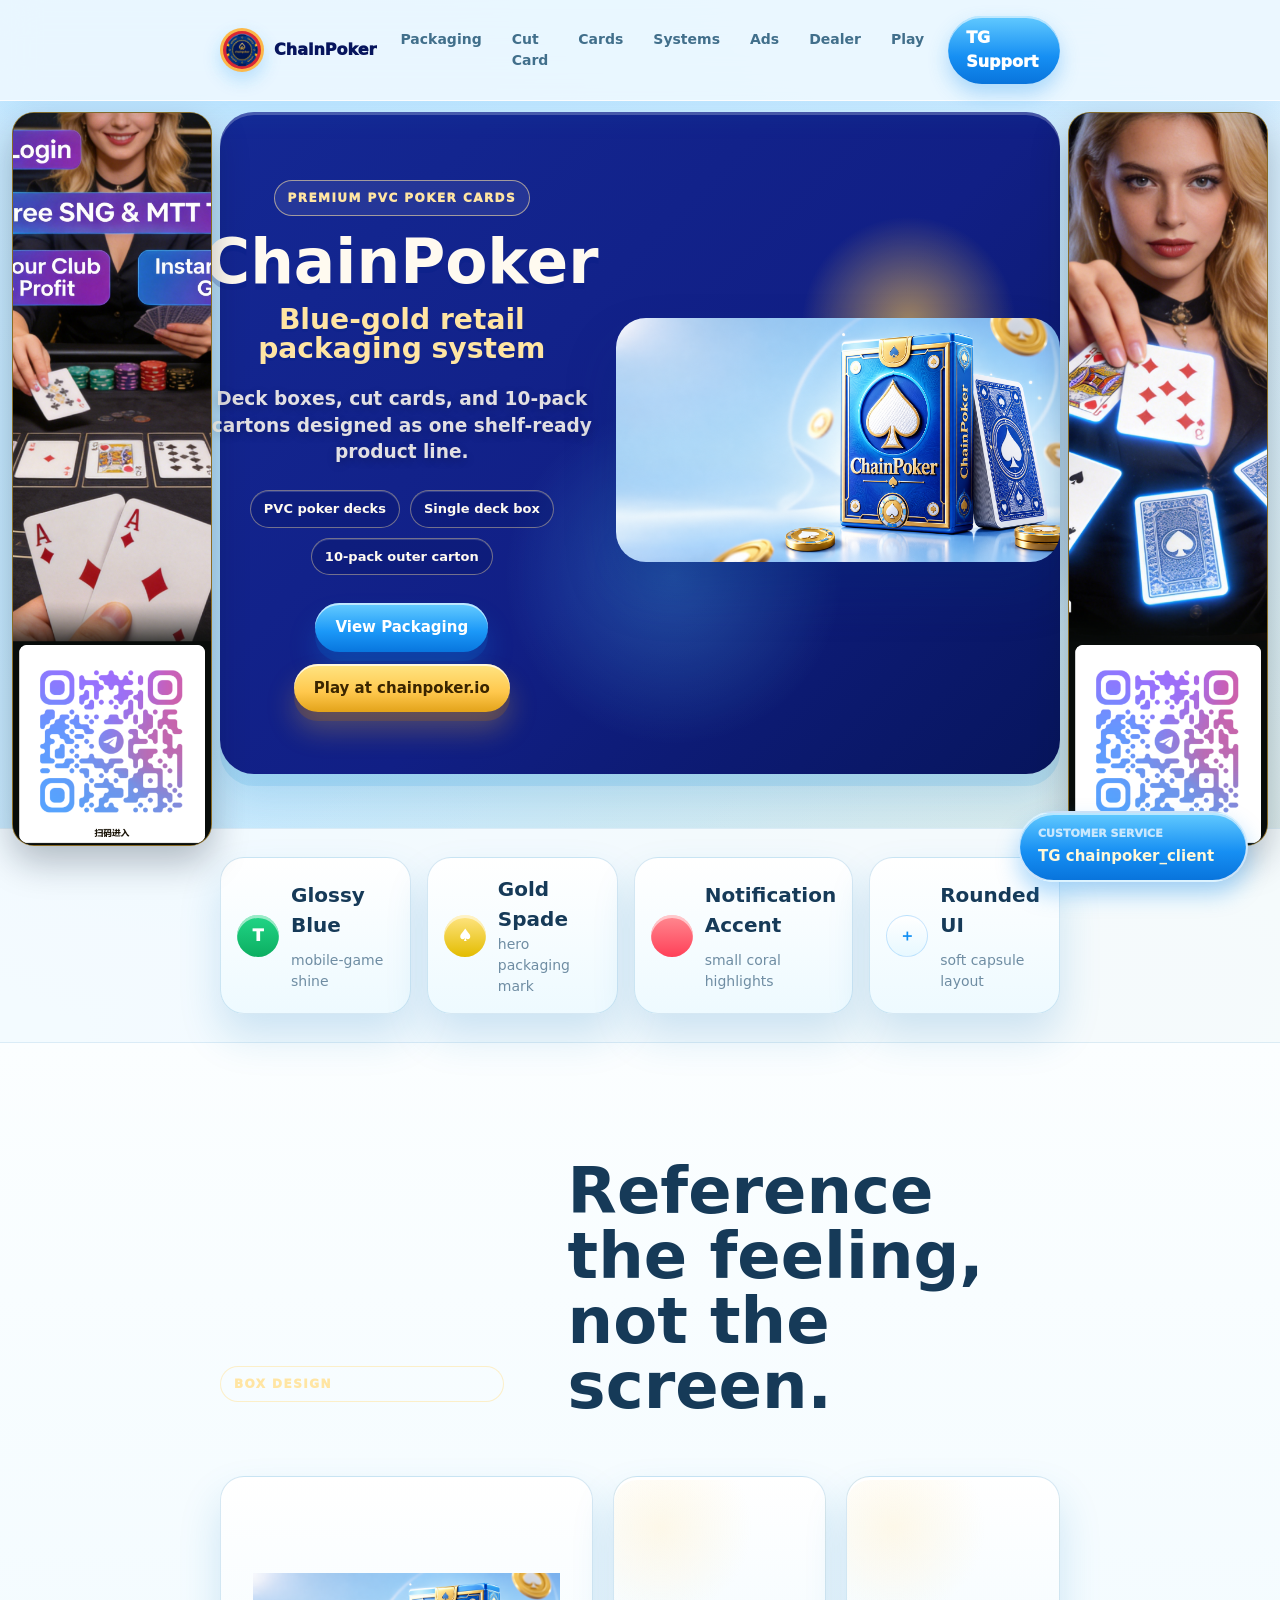
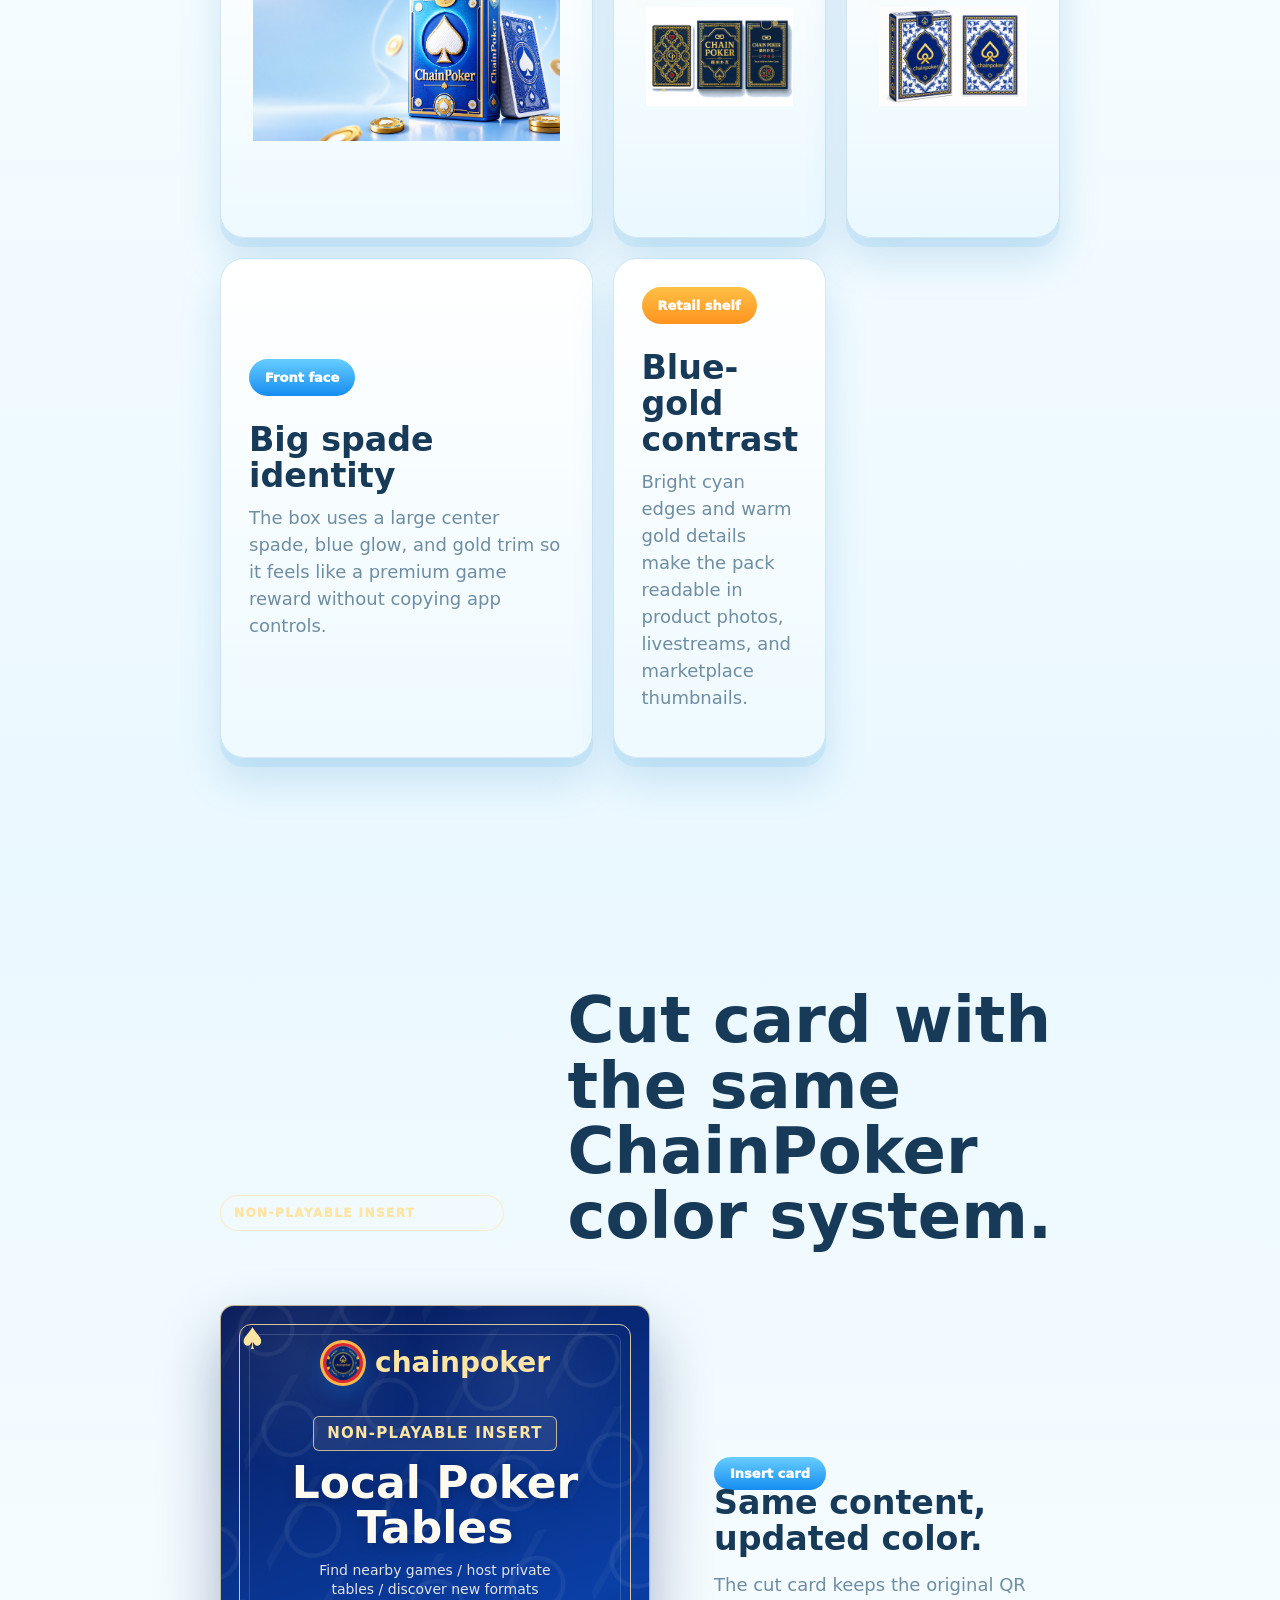
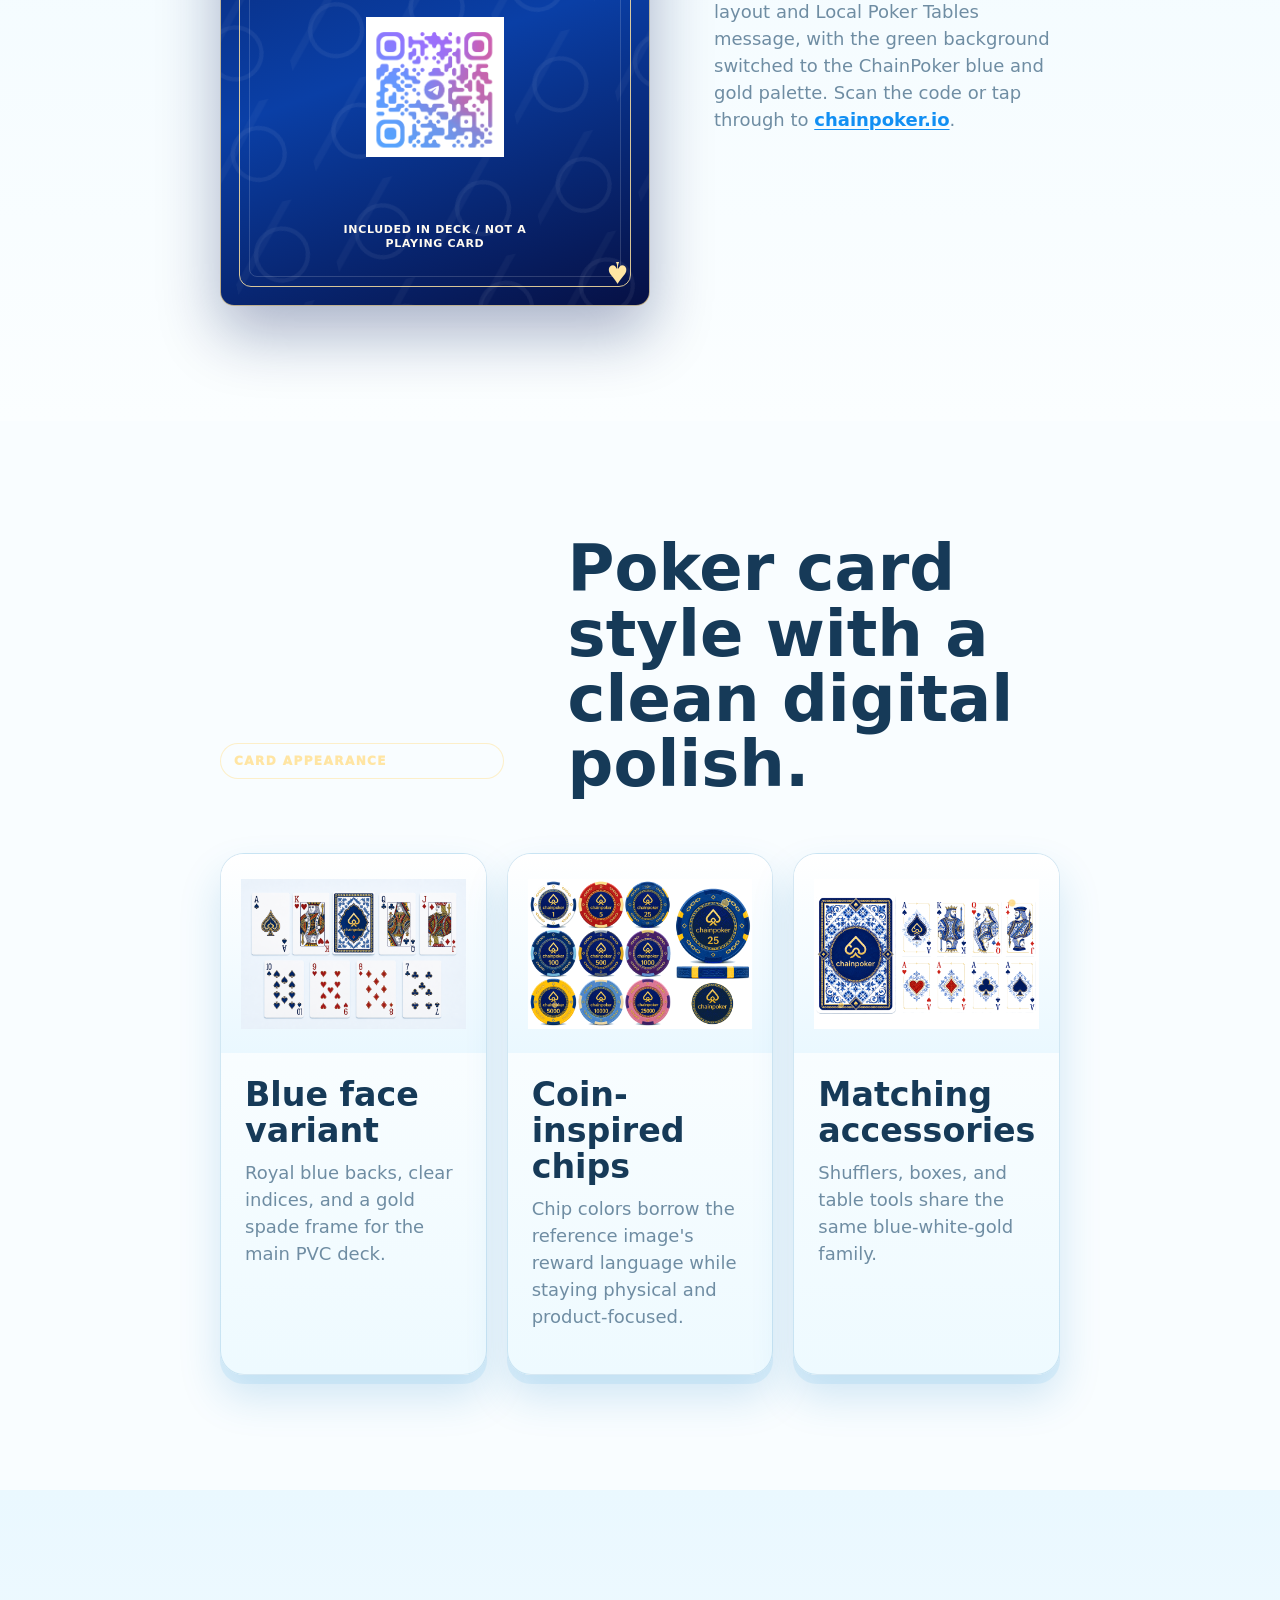
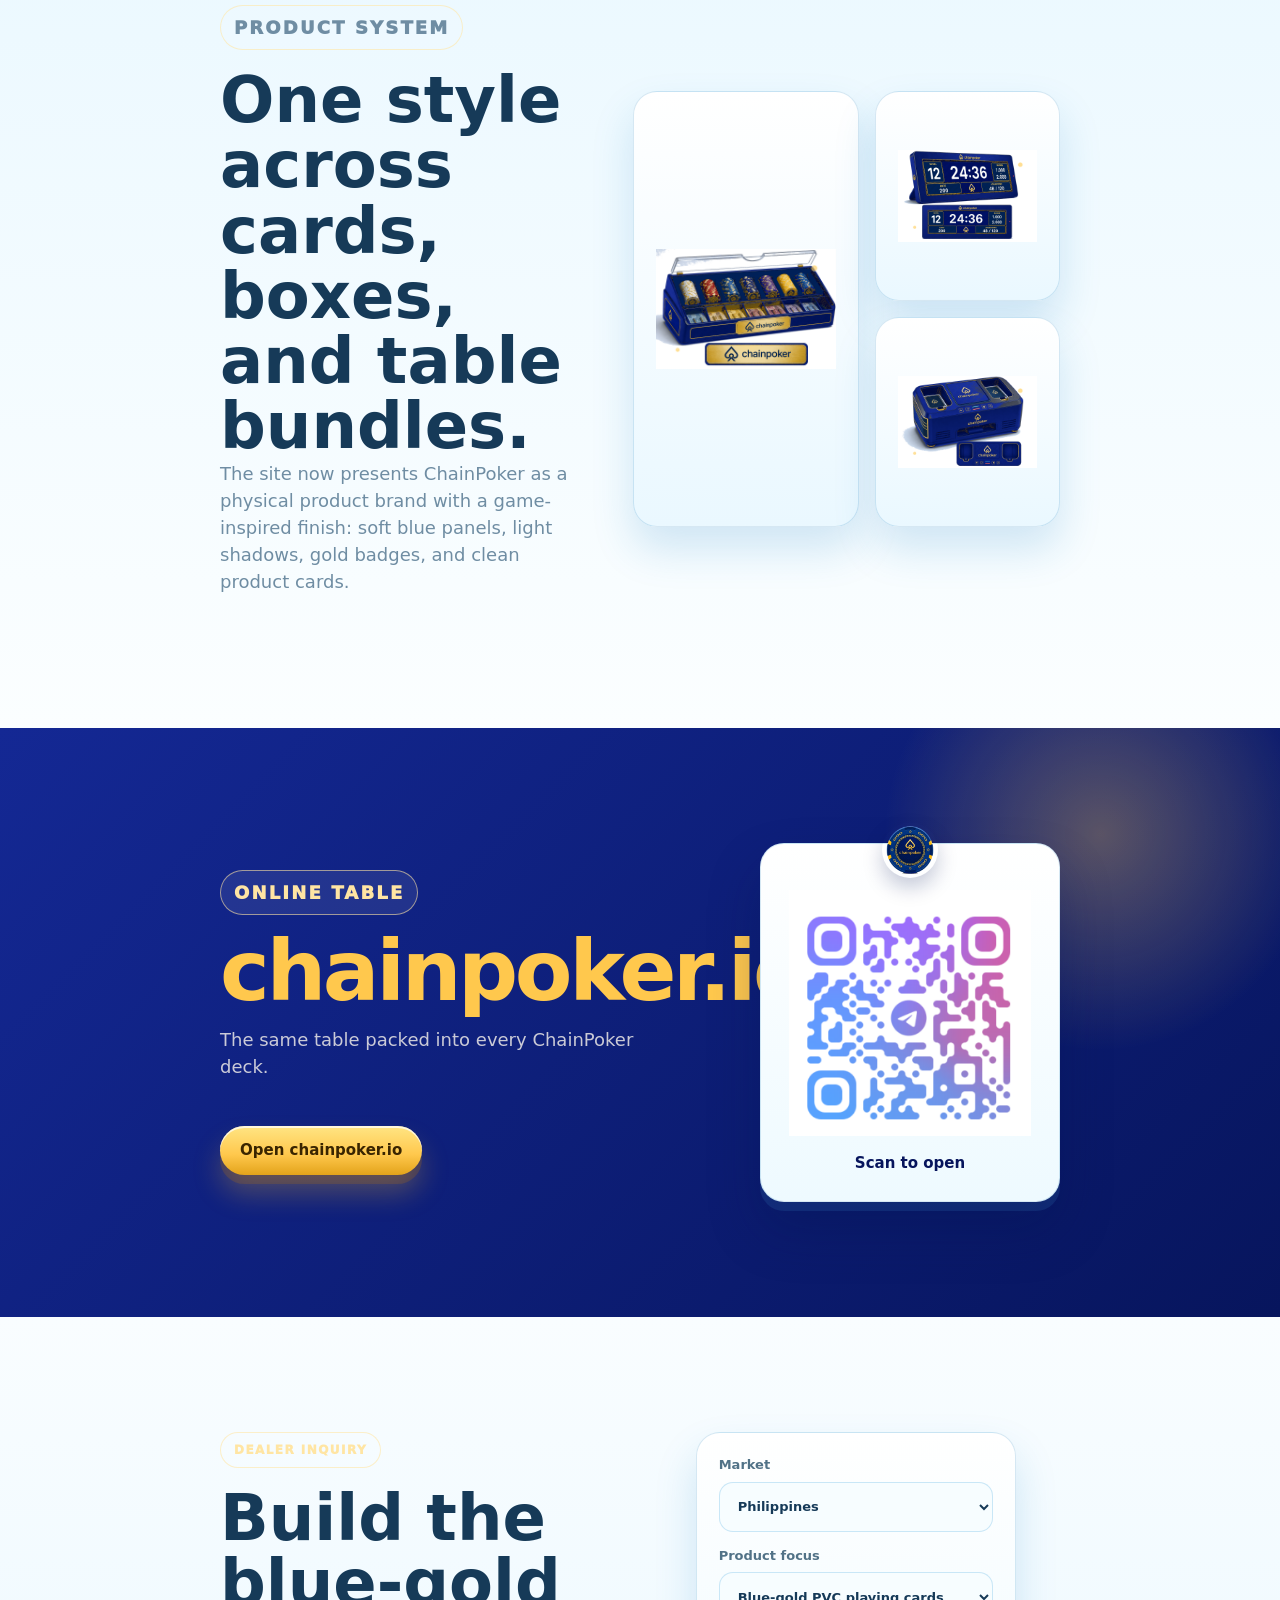
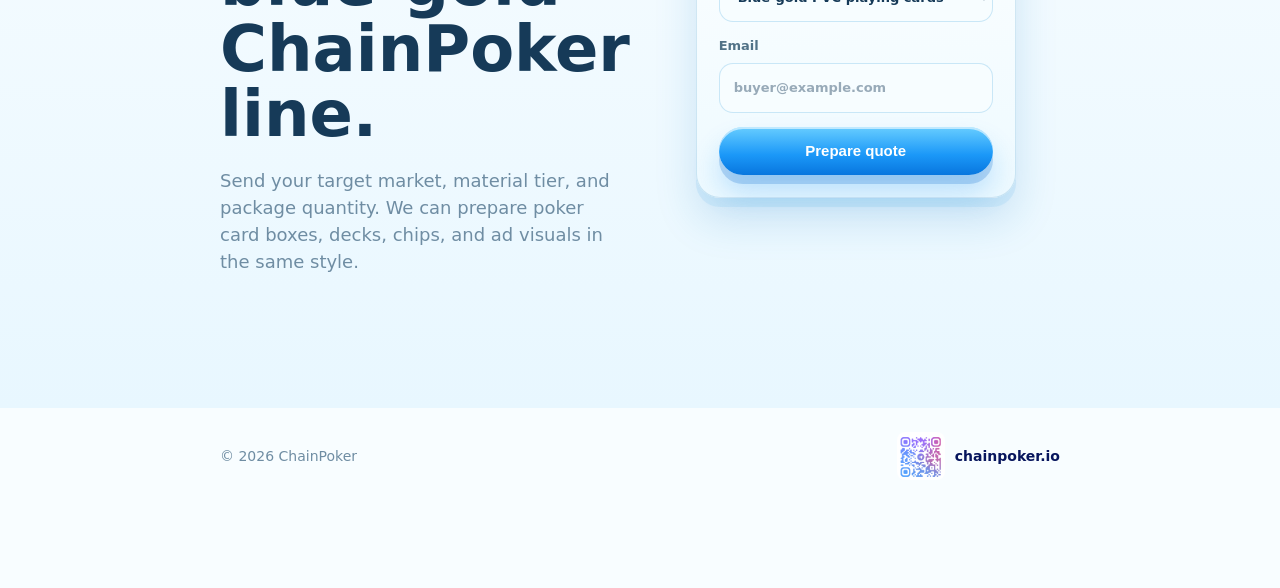
==== commit de7a4c47: "Use poster images for side ads and a shared QR Co-authored-by: Cursor <cursoragent@cursor.com>" ====
--- a/index.html
+++ b/index.html
@@ -128,7 +128,7 @@
               <p>Find nearby games / host private tables / discover new formats</p>
             </div>
             <a class="cut-qr" href="https://chainpoker.io/?wsp=eyJjaWQiOiIxMDAwMSIsImFpZCI6IjUwMDA0In0=" target="_blank" rel="noopener noreferrer">
-              <img src="./assets/chainpoker-io-qr-white.png" alt="QR code for chainpoker.io" />
+              <img src="./assets/ads/qr.png" alt="QR code for chainpoker.io" />
             </a>
             <div class="cut-footer">Included in deck / not a playing card</div>
           </article>
@@ -194,7 +194,7 @@
           </div>
           <a class="io-scan" href="https://chainpoker.io/?wsp=eyJjaWQiOiIxMDAwMSIsImFpZCI6IjUwMDA0In0=" target="_blank" rel="noopener noreferrer">
             <span class="io-scan-chip" aria-hidden="true"></span>
-            <img src="./assets/chainpoker-io-wsp-qr.png" alt="QR code for chainpoker.io" />
+            <img src="./assets/ads/qr.png" alt="QR code for chainpoker.io" />
             <strong>Scan to open</strong>
           </a>
         </article>
@@ -242,29 +242,22 @@
     <footer class="site-footer">
       <span>© 2026 ChainPoker</span>
       <a class="footer-play" href="https://chainpoker.io/?wsp=eyJjaWQiOiIxMDAwMSIsImFpZCI6IjUwMDA0In0=" target="_blank" rel="noopener noreferrer">
-        <img src="./assets/chainpoker-io-wsp-qr.png" alt="" />
+        <img src="./assets/ads/qr.png" alt="" />
         chainpoker.io
       </a>
     </footer>
 
     <aside class="side-ads" aria-label="chainpoker.io campaign">
       <a class="side-ad side-ad-left" href="https://chainpoker.io/?wsp=eyJjaWQiOiIxMDAwMSIsImFpZCI6IjUwMDA0In0=" target="_blank" rel="noopener noreferrer">
-        <span class="side-ad-chip" aria-hidden="true"></span>
-        <span class="side-ad-kicker">Online table</span>
-        <img src="./assets/chainpoker-io-wsp-qr.png" alt="QR code for chainpoker.io" />
-        <strong>chainpoker.io</strong>
-        <small>Scan to play</small>
-        <span class="side-ad-cta">Open table</span>
+        <img src="./assets/ads/side-left.png" alt="ChainPoker poster" />
       </a>
       <a class="side-ad side-ad-right" href="https://chainpoker.io/?wsp=eyJjaWQiOiIxMDAwMSIsImFpZCI6IjUwMDA0In0=" target="_blank" rel="noopener noreferrer">
-        <span class="side-ad-chip" aria-hidden="true"></span>
-        <span class="side-ad-kicker">Online table</span>
-        <img src="./assets/chainpoker-io-wsp-qr.png" alt="QR code for chainpoker.io" />
-        <strong>chainpoker.io</strong>
-        <small>Scan to play</small>
-        <span class="side-ad-cta">Open table</span>
+        <img src="./assets/ads/side-right.png" alt="ChainPoker poster" />
       </a>
     </aside>
+    <a class="side-ad-mobile" href="https://chainpoker.io/?wsp=eyJjaWQiOiIxMDAwMSIsImFpZCI6IjUwMDA0In0=" target="_blank" rel="noopener noreferrer">
+      <img src="./assets/ads/qr.png" alt="Scan ChainPoker" />
+    </a>
 
     <aside id="support" class="support-dock" aria-label="ChainPoker customer support">
       <a href="https://t.me/chainpoker_client" target="_blank" rel="noopener noreferrer">
--- a/styles.css
+++ b/styles.css
@@ -633,7 +633,7 @@
   border: 0;
   border-radius: 0;
   background: transparent;
-  image-rendering: pixelated;
+  image-rendering: auto;
   transition: transform 0.2s ease;
 }
 
@@ -800,7 +800,7 @@
 
 .io-scan img {
   width: 100%;
-  image-rendering: pixelated;
+  image-rendering: auto;
 }
 
 .io-scan strong {
@@ -872,11 +872,11 @@
 }
 
 .footer-play img {
-  width: 32px;
-  height: 32px;
+  width: 48px;
+  height: 48px;
   border-radius: 8px;
   background: #fff;
-  image-rendering: pixelated;
+  image-rendering: auto;
 }
 
 .footer-play:hover,
@@ -901,23 +901,15 @@
 .side-ad {
   position: relative;
   pointer-events: auto;
-  display: flex;
-  flex-direction: column;
-  justify-content: center;
-  align-items: center;
-  gap: 16px;
+  display: block;
   width: var(--side-rail);
-  padding: 56px 22px 28px;
-  border: 1px solid var(--line);
-  border-radius: 34px;
-  color: var(--ink);
-  background: linear-gradient(180deg, #fff, #eefaff);
-  box-shadow:
-    inset 0 3px 0 #fff,
-    0 12px 0 rgba(75, 168, 224, 0.18),
-    var(--shadow);
-  text-align: center;
-  transition: border-color 0.2s ease, box-shadow 0.2s ease;
+  height: 100%;
+  padding: 0;
+  overflow: hidden;
+  border: 1px solid rgba(244, 183, 47, 0.55);
+  border-radius: 22px;
+  background: #071018;
+  box-shadow: 0 16px 36px rgba(7, 20, 40, 0.28);
 }
 
 .side-ad-chip {
@@ -940,8 +932,12 @@
 }
 
 .side-ad img {
-  width: min(100%, 210px);
-  image-rendering: pixelated;
+  display: block;
+  width: 100%;
+  height: 100%;
+  object-fit: cover;
+  object-position: center bottom;
+  image-rendering: auto;
 }
 
 .side-ad strong {
@@ -1041,9 +1037,34 @@
   }
 }
 
+.side-ad-mobile {
+  display: none;
+}
+
 @media (max-width: 1279px) {
   .side-ads {
     display: none;
+  }
+
+  .side-ad-mobile {
+    position: fixed;
+    z-index: 35;
+    left: 12px;
+    bottom: 14px;
+    display: block;
+    width: 132px;
+    height: 132px;
+    padding: 8px;
+    border-radius: 16px;
+    background: #fff;
+    box-shadow: 0 12px 28px rgba(7, 20, 40, 0.28);
+  }
+
+  .side-ad-mobile img {
+    width: 100%;
+    height: 100%;
+    object-fit: contain;
+    image-rendering: auto;
   }
 }
 
